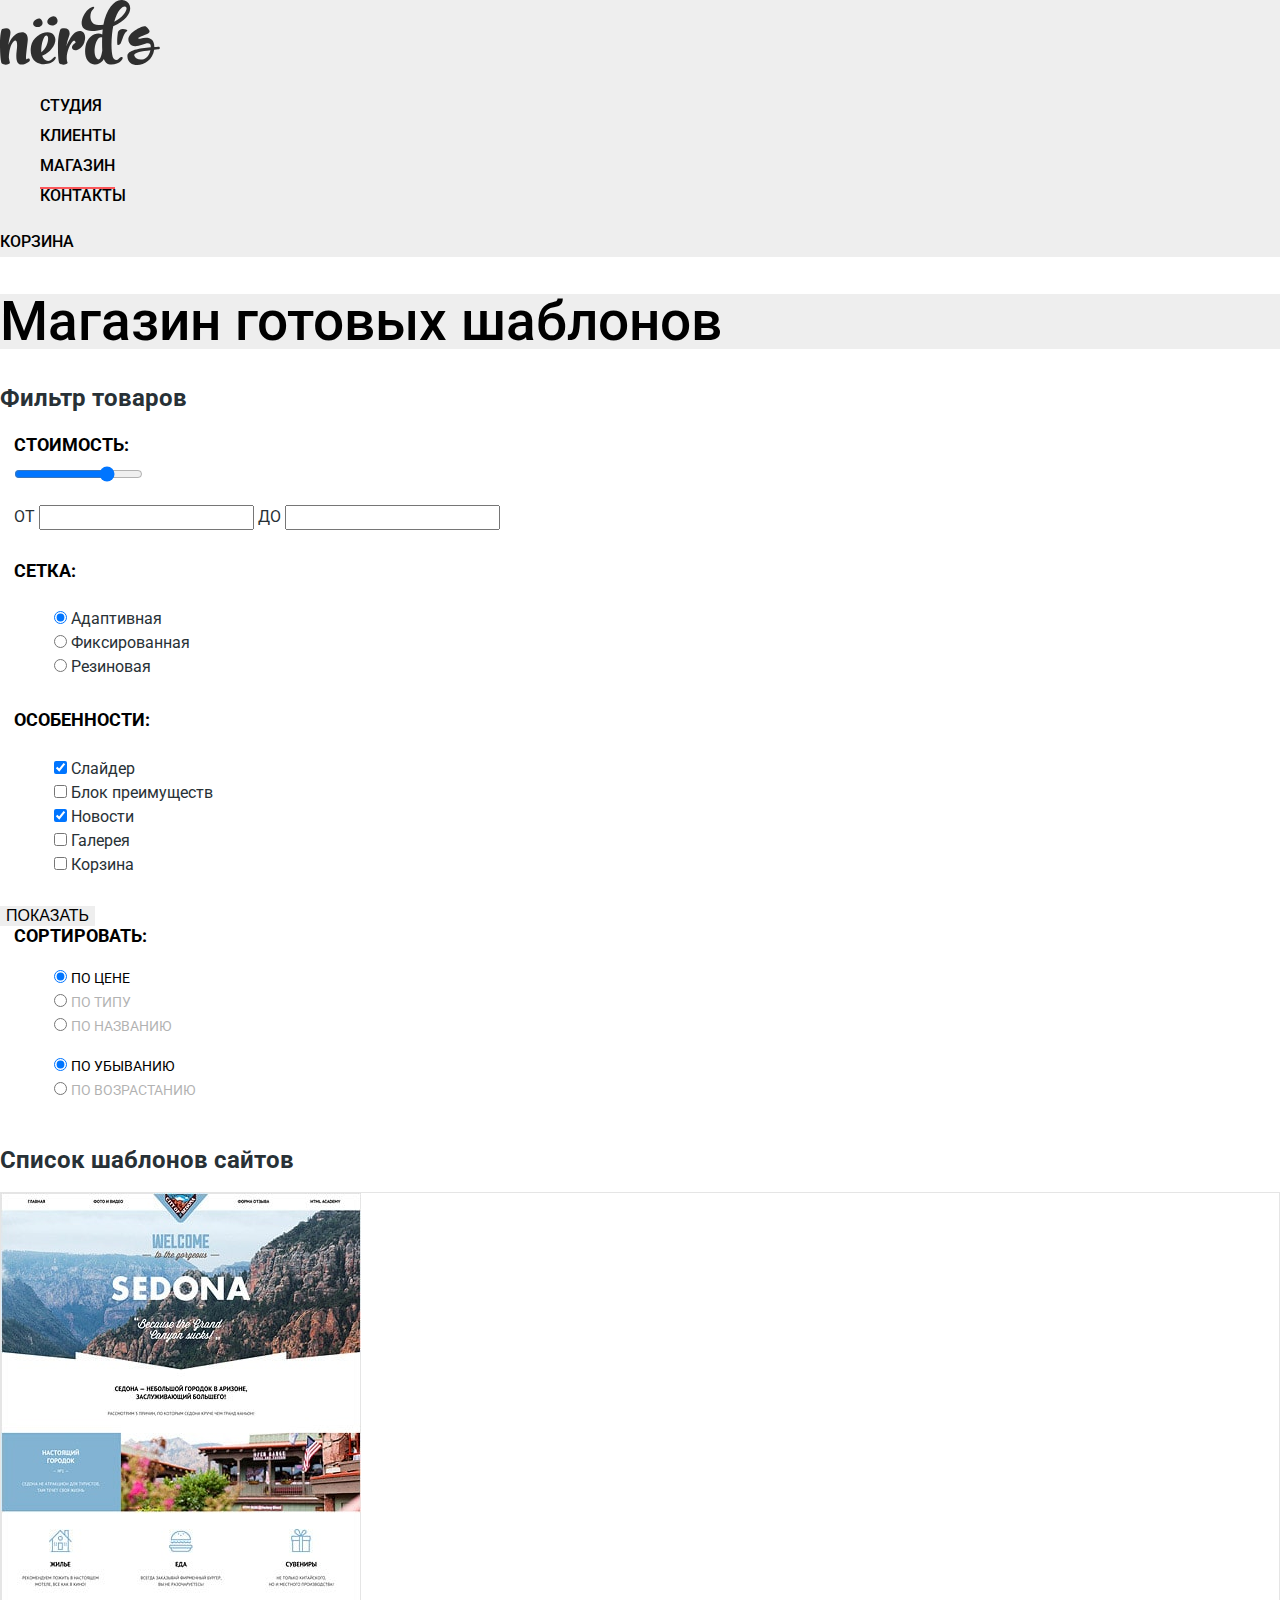
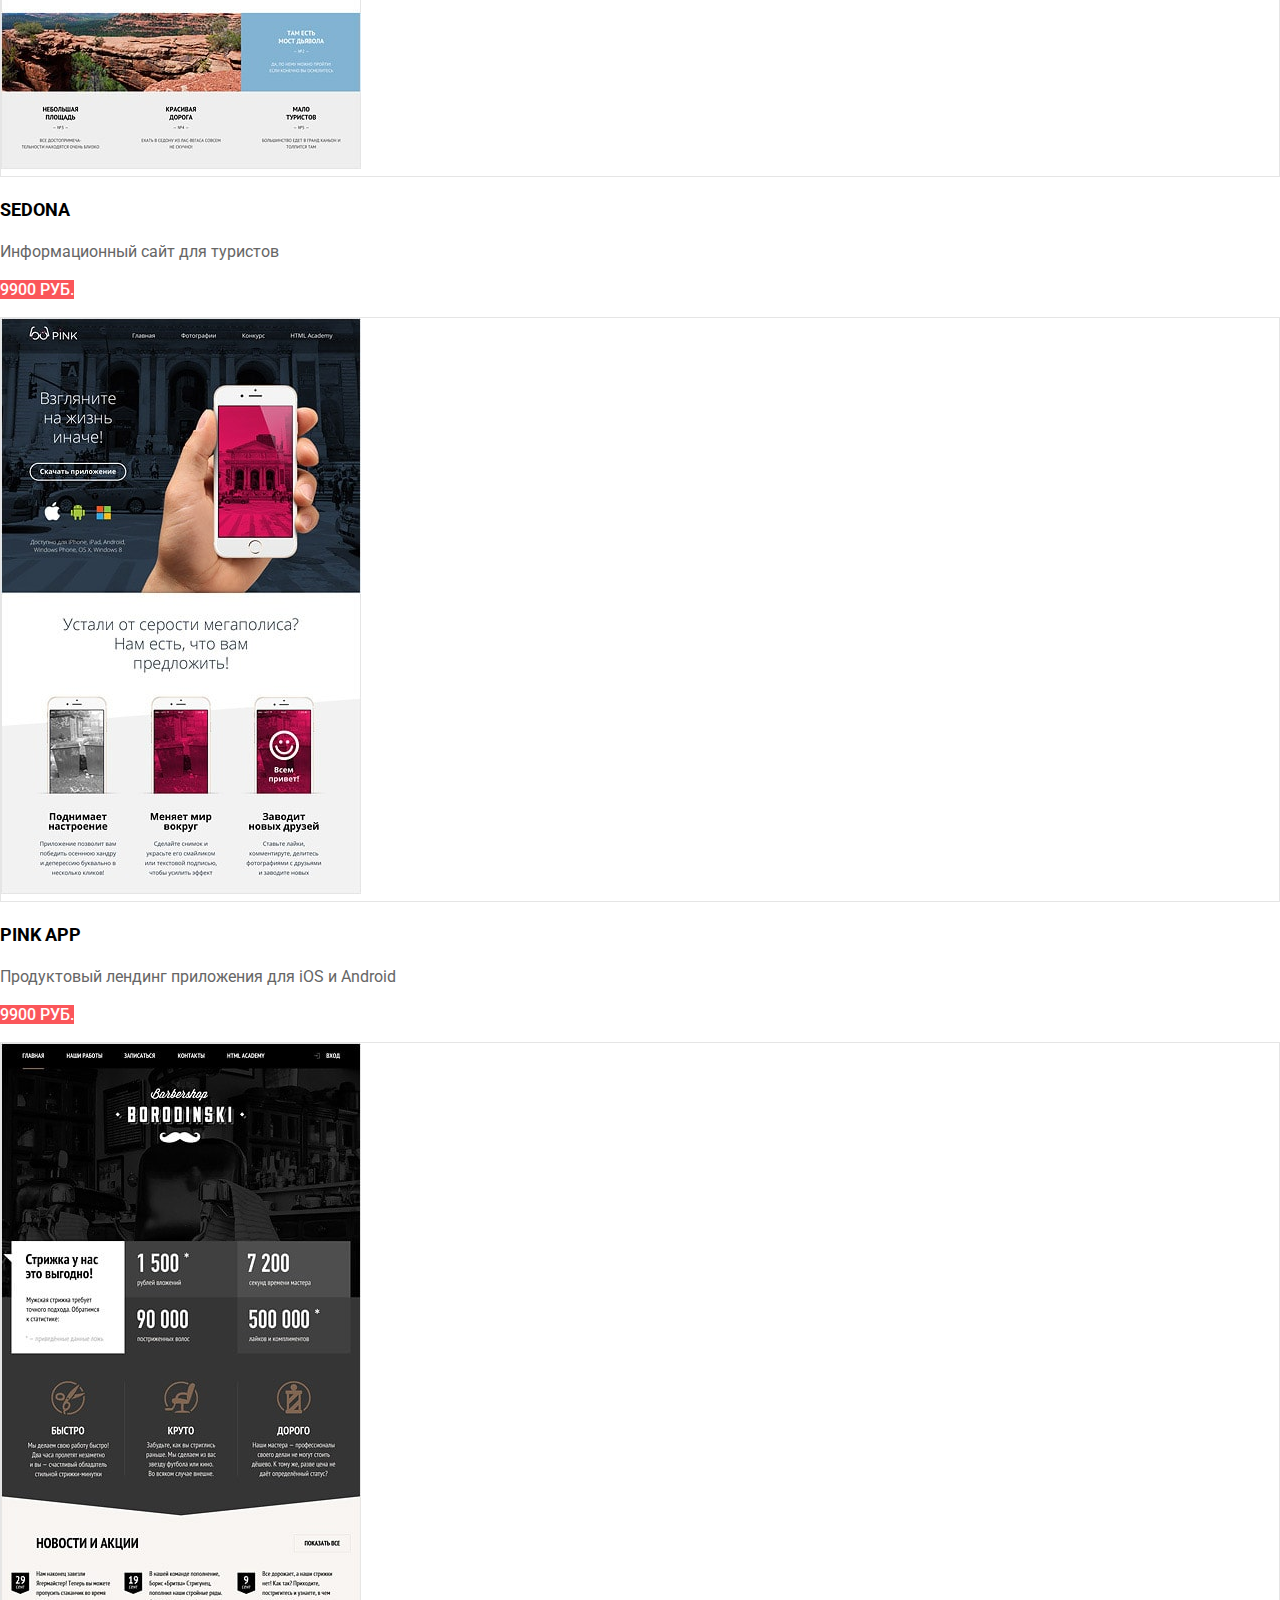
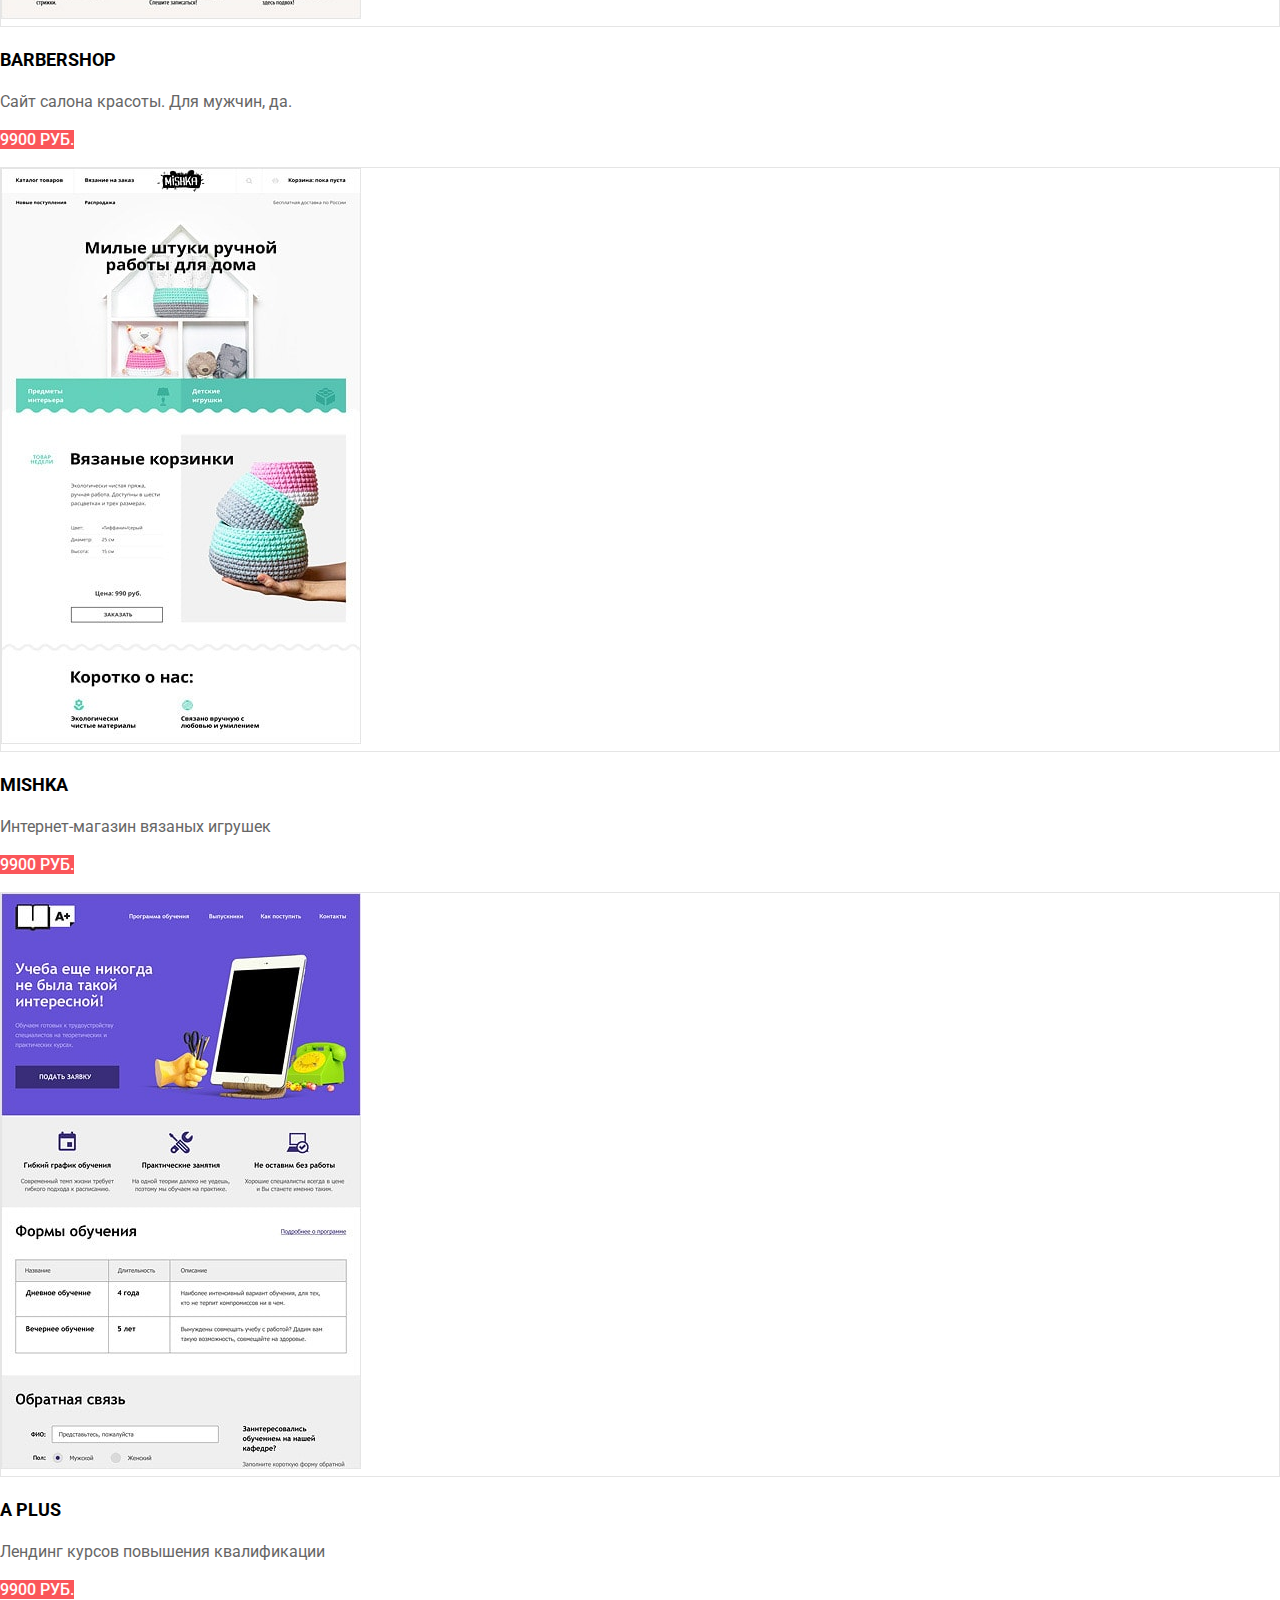
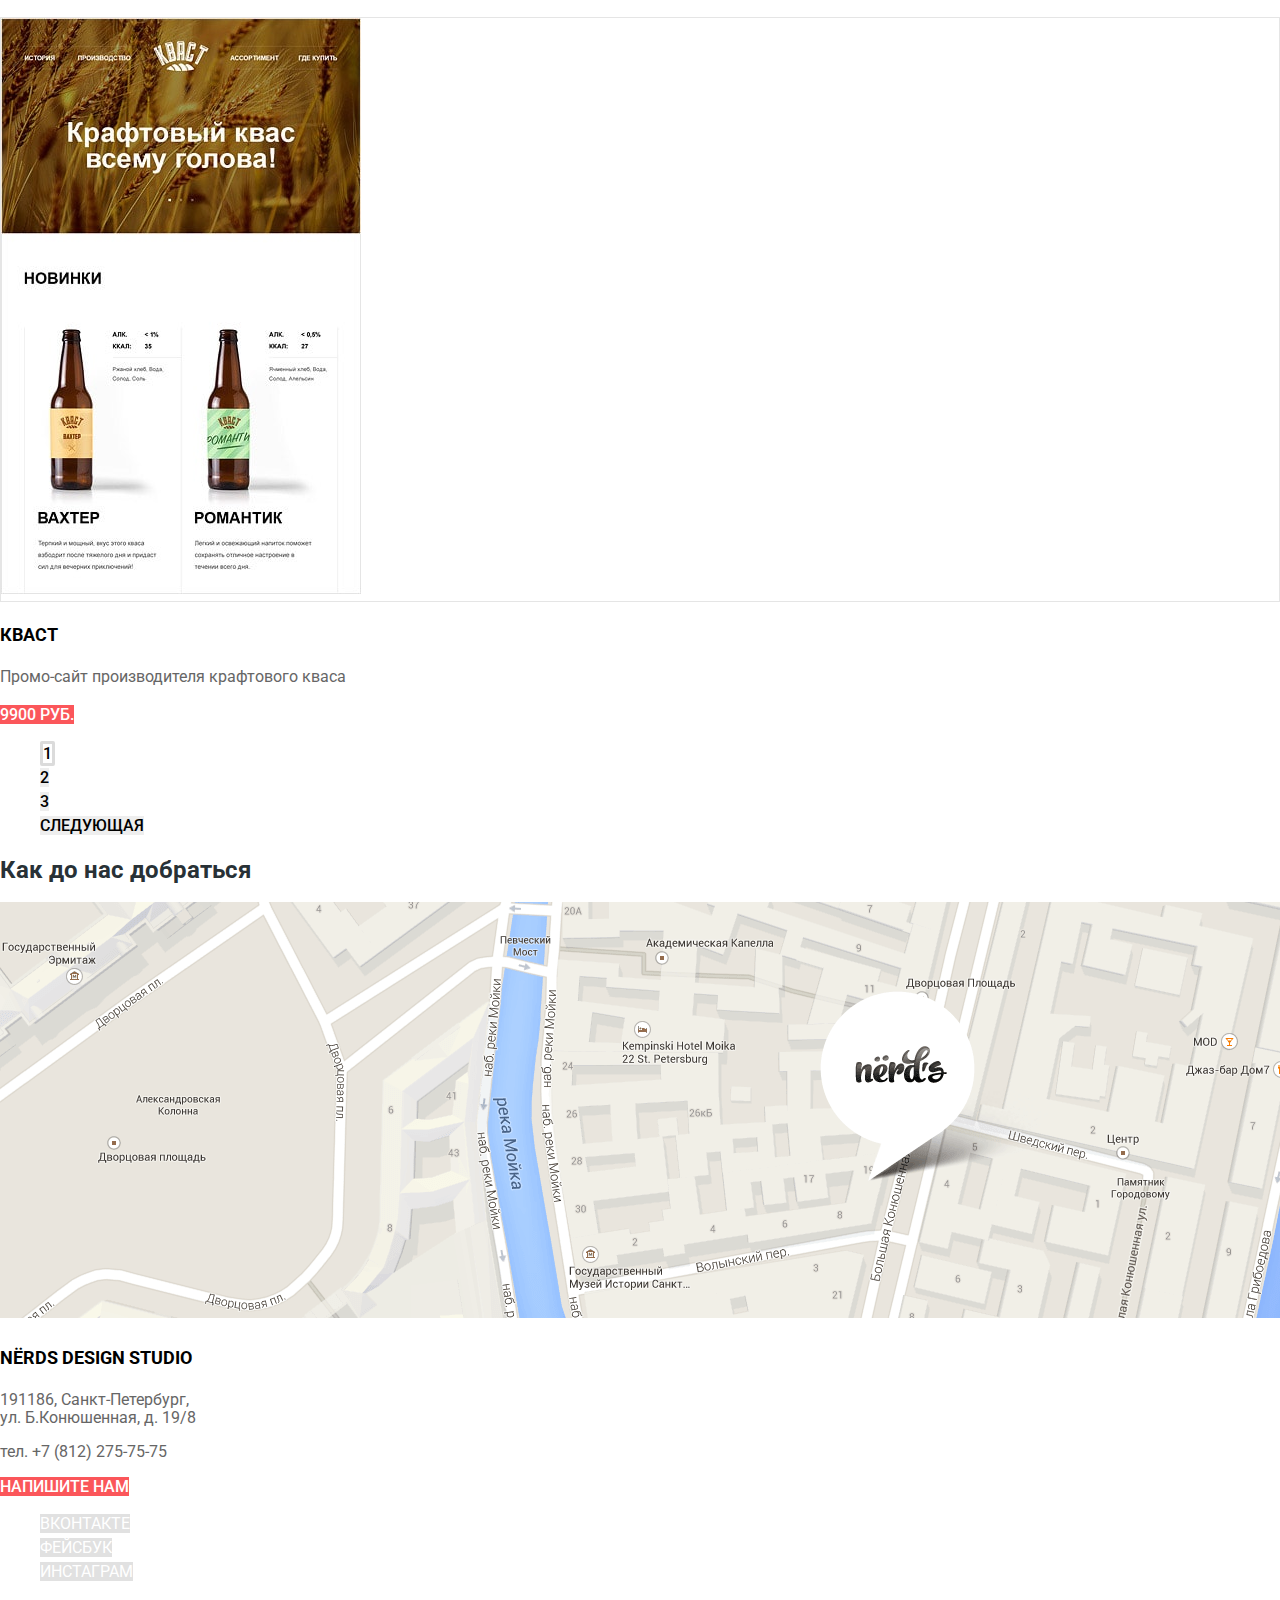
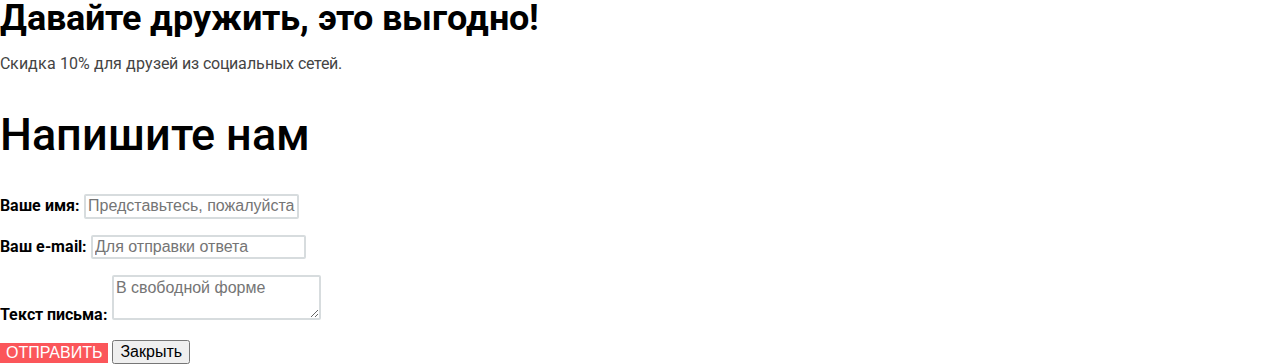
==== catalog.html @ 32ab4da9 "Базовая стилизация" ====
<!DOCTYPE html>
<html>
<head>
	<meta charset="utf-8">
	<link href="css/normalize.css" rel="stylesheet">
	<link href="css/style.css" rel="stylesheet">
	<link href="https://fonts.googleapis.com/css?family=Roboto:400,500,700&amp;subset=cyrillic" rel="stylesheet">
	<title>Каталог веб-студии Nerds</title>
</head>
<body>
	<header class="main-header">
		<nav class="main-navigation">
    	<a class="main-header-logo" href="index.html">
      	<img src="img/nerds-logo.svg" width="160" height="65" alt="Логотип веб-студии «Nerds»">
      </a>
      <ul class="site-navigation">
        <li><a href="studio.html">Студия</a></li>
        <li><a href="customers.html">Клиенты</a></li>
        <li class="site-navigation-current"><a href="catalog.html">Магазин</a></li>
        <li><a href="contacts.html">Контакты</a></li>
      </ul>
      <a class="basket" href="#">Корзина</a>
		</nav>
	</header>
	<main class="container">
		<h1 class="page-title">Магазин готовых шаблонов</h1>
		<section class="filters">
			<h2 class="visually-hidden">Фильтр товаров</h2>
			
			<form class="filter" method="get" action="https://echo.htmlacademy.ru">
				<fieldset>
					<legend>Стоимость:</legend>
					<input type="range" min="0" max="20000" step="100" value="15000">
					<p>
						<label for="filter-price-min">От</label>
						<input id="filter-price-min" class="filter-price" type="text" name="price-min">
						<label for="filter-price-max">До</label>
						<input id="filter-price-max" class="filter-price" type="text" name="price-max">
	         </p>					
				</fieldset>
				<fieldset>
					<legend>Сетка:</legend>
					<ul>
						<li class="filter-option">
							<input class="visually-hidden filter-input filter-input-radio" id="filter-adaptive" type="radio" name="greed" value="adaptive" checked>
							<label for="filter-adaptive">Адаптивная</label>
						</li>
						<li class="filter-option">						
							<input class="visually-hidden filter-input filter-input-radio" id="filter-fixed" type="radio" name="greed" value="fixed">
							<label for="filter-fixed">Фиксированная</label>													
						</li>
						<li class="filter-option">						
							<input class="visually-hidden filter-input filter-input-radio" id="filter-rubber" type="radio" name="greed" value="rubber">
							<label for="filter-rubber">Резиновая</label>
						</li>						
					</ul>
				</fieldset>
				<fieldset>
					<legend>Особенности:</legend>
					<ul>
						<li class="filter-option">
	            <input class="visually-hidden filter-input filter-input-checkbox" id="filter-slider" type="checkbox" name="slider" checked>
	            <label for="filter-slider">Слайдер</label>							
						</li>
						<li class="filter-option">
	            <input class="visually-hidden filter-input filter-input-checkbox" id="filter-features" type="checkbox" name="features">
	            <label for="filter-features">Блок преимуществ</label>							
						</li>
						<li class="filter-option">
	            <input class="visually-hidden filter-input filter-input-checkbox" id="filter-news" type="checkbox" name="news" checked>
	            <label for="filter-news">Новости</label>							
						</li>
						<li class="filter-option">
	            <input class="visually-hidden filter-input filter-input-checkbox" id="filter-gallery" type="checkbox" name="gallery">
	            <label for="filter-gallery">Галерея</label>							
						</li>						
						<li class="filter-option">
	            <input class="visually-hidden filter-input filter-input-checkbox" id="filter-basket" type="checkbox" name="basket">
	            <label for="filter-basket">Корзина</label>							
						</li>						
					</ul>
				</fieldset>
				<button type="submit" class="filter-button button">Показать</button>
			</form>	
		</section>
		<section class="sorting">
			<fieldset>
				<legend>Сортировать:</legend>
				<ul>
					<li class="sorting-option option-current">
						<input class="visually-hidden sorting-radio" id="sorting-by-price" type="radio" name="sort-group" value="by-price" checked>
						<label for="sorting-by-price">По цене</label>						
					</li>
					<li class="sorting-option">
						<input class="visually-hidden sorting-radio" id="sorting-by-type" type="radio" name="sort-group" value="by-type">
						<label for="sorting-by-type">По типу</label>						
					</li>					
					<li class="sorting-option">
						<input class="visually-hidden sorting-radio" id="sorting-by-name" type="radio" name="sort-group" value="by-name">
						<label for="sorting-by-name">По названию</label>
					</li>					
				</ul>
				<ul>
					<li class="sorting-option option-current">
						<input class="visually-hidden sorting-radio" type="radio" name="sort-way" value="desc" id="sort-desc" checked>
						<label class="visually-hidden" for="sort-desc">По убыванию</label>
					</li>
					<li class="sorting-option">
						<input class="visually-hidden sorting-radio" type="radio" name="sort-way" value="asc" id="sort-asc">
						<label class="visually-hidden" for="sort-asc">По возрастанию</label>
					</li>
				</ul>
			</fieldset>
		</section>
		<section class="catalog">
			<h2 class="visually-hidden">Список шаблонов сайтов</h2>

      <p class="catalog-item">
        <a href="catalog-item.html">
          <img src="img/product-1.jpg" width="360" height="576" alt="Шаблон «Sedona»">
        </a>
        <div class="catalog-item-hover">
        	<div><!--Шапка вверху--></div>
					<div>
						<h3>Sedona</h3>
						<p>Информационный сайт для туристов</p>
						<a class="button button-buy" href="#">9900 руб.</a>
					</div>	          
				</div>	          
      </p>

      <p class="catalog-item">
        <a href="catalog-item.html">
          <img src="img/product-2.jpg" width="360" height="576" alt="Шаблон «Pink»">
        </a>
				<div class="catalog-item-hover">
        	<div><!--Шапка вверху--></div>
        	<div>				
						<h3>Pink App</h3>
						<p>Продуктовый лендинг приложения для iOS и Android</p>
						<a class="button button-buy" href="#">9900 руб.</a>
					</div>
				</div>        
      </p>

      <p class="catalog-item">
        <a href="catalog-item.html">
          <img src="img/product-3.jpg" width="360" height="576" alt="Шаблон «Barbershop»">
        </a>
				<div class="catalog-item-hover">
        	<div><!--Шапка вверху--></div>
        	<div>				
						<h3>Barbershop</h3>
						<p>Сайт салона красоты. Для мужчин, да.</p>
						<a class="button button-buy" href="#">9900 руб.</a>
					</div>
				</div>        
      </p>

      <p class="catalog-item">
        <a href="catalog-item.html">
          <img src="img/product-4.jpg" width="360" height="576" alt="Шаблон «Mishka»">
        </a>
				<div class="catalog-item-hover">
        	<div><!--Шапка вверху--></div>
        	<div>				
						<h3>Mishka</h3>
						<p>Интернет-магазин вязаных игрушек</p>
						<a class="button button-buy" href="#">9900 руб.</a>
					</div>	        	
				</div>	        
      </p>

      <p class="catalog-item">
        <a href="catalog-item.html">
          <img src="img/product-5.jpg" width="360" height="576" alt="Шаблон «A Plus»">
        </a>
				<div class="catalog-item-hover">
        	<div><!--Шапка вверху--></div>
        	<div>				
						<h3>A Plus</h3>
						<p>Лендинг курсов повышения квалификации</p>
						<a class="button button-buy" href="#">9900 руб.</a>
					</div>	
				</div>        
      </p>

      <p class="catalog-item">
        <a href="catalog-item.html">
          <img src="img/product-6.jpg" width="360" height="576" alt="Шаблон «Кваст»">
        </a>
				</div>	
				<div class="catalog-item-hover">
				 	<div><!--Шапка вверху--></div>
        	<div>
						<h3>Кваст</h3>
						<p>Промо-сайт производителя крафтового кваса</p>
						<a class="button button-buy" href="#">9900 руб.</a>
					</div>	
				</div>        
      </p>

      <ul class="pagination-list">
        <li class="pagination-item pagination-item-current"><a>1</a></li>
        <li class="pagination-item"><a href="#">2</a></li>
        <li class="pagination-item"><a href="#">3</a></li>
        <li class="pagination-item pagination-item-next"><a href="#">Следующая</a></li>
      </ul>			
		</section>
	</main>
	<footer class="main-footer">
		<section class="footer-map">
			<h2 class="visually-hidden">Как до нас добраться</h2>
			<p>
				<img src="img/map.png" width="1440" height="416" alt="Офис компании по адресу: Санкт-Петербург, ул. Б.Конюшенная, д. 19/8">
			</p>
			<div class="footer-contacts">
				<h3>Nёrds design studio</h3>
				<p>
					191186, Санкт-Петербург,<br>
					ул. Б.Конюшенная, д. 19/8
				</p>
				<p>тел. +7 (812) 275-75-75</p>
				<a class="button button-write" href="#">Напишите нам</a>
			</div>
		</section>
		<section class="footer-social">
	    <ul>
	      <li><a class="social-button" href="#">Вконтакте</a></li>
	      <li><a class="social-button" href="#">Фейсбук</a></li>
	      <li><a class="social-button" href="#">Инстаграм</a></li>
	    </ul>
	    <b>Давайте дружить, это выгодно!</b>
	    <p>Скидка 10% для друзей из социальных сетей.</p>
		</section>
	</footer>

	<section class="modal modal-write">
		<h2>Напишите нам</h2>
    <form class="write-form" action="https://echo.htmlacademy.ru" method="post">
      <p class="write-item">
      	<label for="write-item-name">Ваше имя:</label>	
      	<input id="write-item-name" type="text" name="name" value="" placeholder="Представьтесь, пожалуйста">
      </p>
      <p class="write-item">
      	<label for="write-item-email">Ваш e-mail:</label>
      	<input id="write-item-email" type="text" name="email" value="" placeholder="Для отправки ответа">
      </p>
      <p class="write-item">
      	<label for="write-item-text">Текст письма:</label>
      	<textarea id="write-item-text" type="text" name="text" value="" placeholder="В свободной форме"></textarea>
      </p>         
      <button class="button" type="submit">Отправить</button>
      <button class="modal-close">Закрыть</button>
    </form>			
	</section>
</body>
</html>
---- css/style.css ----
body {
  margin: 0;
  padding: 0;

	font-family: 'Roboto', 'Myriad Pro', 'Candara', sans-serif;
	font-size: 16px;
	line-height: 24px;
	font-weight: 400;  /*Regular:400, Medium:500, Bold: 700*/
	color: #283136;

	background-color: #ffffff;
}

a {
	text-decoration: none;
	text-transform: uppercase;
}

ul {
	list-style: none;
}

.button {
  text-align: center;
  vertical-align: middle;
  text-transform: uppercase;

	line-height: 18px;	
	font-weight: 500;
	color: #ffffff;

  border: none;	
}

.main-header {
	background-color: #eeeeee;
}

.main-navigation {
	font-size: 16px;
	line-height: 30px;
	font-weight: 500;
}

.main-header-logo:hover {
	opacity: 0.8;
}

.main-header-logo:active {
	opacity: 0.3;
}

.main-navigation a {
	color: #000000;
}

.main-navigation a:hover {
	color: #fb565a;
}

.main-navigation a:active {
	color: #000000;
	opacity: 0.3;
}

.site-navigation-current a {
	padding-bottom: 12px;
	border-bottom: 2px solid #fb565a;
}

.page-title {
	font-size: 55px;
	line-height: 55px;
	color: #000000;
	font-weight: 500;	

	background-color: #eeeeee;
}

.features {
	background-color: #eeeeee;
}

.slide-button {
	background-color: #fb565a;
}

.slide-button:hover {
	background-color: #e74246;
}

.slide-button:active {
	opacity: 0.3;

	background-color: #d7373b;
}

.services-title {
	font-size: 24px;
	line-height: 30px;
	color: #000000;
	font-weight: 700;
	text-transform: uppercase;
}

.services-list li:nth-child(1) div {
	background-color: #fb565a;
	background-image: url("img/illustration-1.jpg");
  background-position: 0 0;
  background-repeat: repeat;
}

.services-list li:nth-child(2) div {
	background-color: #00ca74;
	background-image: url("img/illustration-2.jpg");
  background-position: 0 0;
  background-repeat: repeat;	
}

.services-list li:nth-child(3) div {
	background-color: #efc84a;
	background-image: url("img/illustration-3.jpg");
  background-position: 0 0;
  background-repeat: repeat;	
}

.button-red {
	background-color: #fb565a;
}

.button-red:hover {
	background-color: #e74246;
}

.button-red:active {
	opacity: 0.3;

	background-color: #d7373b;
}

.button-green {
	background-color: #00ca74;
}

.button-green:hover {
	background-color: #00bc6c;
}

.button-green:active {
	opacity: 0.3;

	background-color: #00aa62;
}

.button-yellow {
	background-color: #efc84a;
}

.button-yellow:hover {
	background-color: #eab534;
}

.button-yellow:active {
	opacity: 0.3;

	background-color: #e5a722;
}

.promo-big {
	font-size: 45px;
	line-height: 45px;
	color: #000000;
	font-weight: 500;	
}

.promo h3 {
	font-weight: 700;
	color: #000000;
	text-transform: uppercase;
}

.promo-right p {
	line-height: 18px;
}

.promo-bold {
	font-size: 45px;
	line-height: 10.06px;
	color: #000000;
	font-weight: 700;	
}

.promo-links li {
	opacity: 0.2;
}

.promo-links li:hover {
	opacity: 1;
}

.promo-links li:active {
	opacity: 0.1;
}

.promo-links .htmlacademy {
	background-image: url("img/logo-htmlacademy.png");
}

.promo-links .htmlacademy {
	background-image: url("img/logo-borodinski.png");
}

.promo-links .htmlacademy {
	background-image: url("img/logo-pink.png");
}

.promo-links .htmlacademy {
	background-image: url("img/logo-Mishka.png");
}

.filter fieldset {
  border: none;
}

.filter legend {
	font-size: 18px;
	line-height: 30px;
	color: #000000;
	font-weight: 700;
	text-transform: uppercase;
}

.filter label {
	line-height: 20px;
	text-transform: uppercase;
}

.filter-option input + label {
	line-height: 20px;
	text-transform: none;

	color: #283136;
}

.filter-option input:hover + label {
	color: #000000;
}

.filter-option input:disabled + label {
	opacity: 0.3;
}

.filter-button {
  color: #000000;

  background-color: #eeeeee;
}

.filter-button:hover {
	background-color: #dfdfdf;
}

.filter-button:active {
	opacity: 0.3;

	background-color: #d5d5d5;
}

.sorting fieldset {
  border: none;
}

.sorting legend {
	font-size: 18px;
	line-height: 18px;
	color: #000000;
	font-weight: 700;	

	text-transform: uppercase;	
}

.sorting-option label {
	font-size: 14px;
	line-height: 18px;
	color: #000000;
	font-weight: 400;	

	text-transform: uppercase;	
	opacity: 0.3;
}

.sorting-option label:hover {
	opacity: 0.6;
}

.sorting-option label:active {
	opacity: 1;
}

.option-current label {
	opacity: 1;
}

.catalog-item {
	border: 1px solid rgba(0,1,1,0.1);
}

.catalog-item:hover {
	border-color: rgba(77,77,77,0.1);
	box-shadow: 0 0 10px rgba(0, 1, 1, 0.2);
}

.catalog-item-hover h3 {
	font-size: 18px;
	line-height: 30px;
	color: #000000;
	font-weight: 700;	

	text-transform: uppercase; 
}

.catalog-item-hover p {
	font-size: 16px;
	line-height: 18px;
	color: #666666;
	font-weight: 400;	
}

.button-buy {
	background-color: #fb565a;
}

.button-buy:hover {
	background-color: #e74246;
}

.button-buy:active {
	opacity: 0.3;

	background-color: #d7373b;
}

.pagination-item a {
	color: #000000;
	font-weight: 500;

	background-color: #eeeeee;
}

.pagination-item a:hover {
	background-color: #dfdfdf;
}

.pagination-item a:active {
	background-color: #d5d5d5;
}

.pagination-item-current a {
	background-color: #ffffff;
	border: 3px solid #dbdbdb;
	border-radius: 2px;
}

.pagination-item-current a:hover,
.pagination-item-current a:active {
	background-color: #ffffff;
}

.footer-contacts {
	line-height: 18px;
	color: #666666;
}

.footer-contacts h3 {
	font-size: 18px;
	line-height: 30px;
	color: #000000;
	font-weight: 700;	

	text-transform: uppercase;
}

.button-write {
	background-color: #fb565a;
}

.button-write:hover {
	background-color: #e74246;
}

.button-write:active {
	opacity: 0.3;

	background-color: #d7373b;
}

.social-button {
	color: #ffffff;

	background-color: #e1e1e1;
}

.social-button:hover {
	background-color: #e74246;
}

.social-button:active {
	opacity: 0.3;

	background-color: #d7373b;
}

.footer-social b {
	font-size: 36px;
	line-height: 36px;
	color: #000000;
	font-weight: 700;
}

.footer-social p {
	line-height: 22px;
	color: #444444;
}

.modal {
	line-height: 18px;
}

.modal h2 {
	font-size: 45px;
	line-height: 45px;
	color: #000000;
	font-weight: 500;	
}

.write-item label {
	color: #000000;
	font-weight: 700;	
}

.write-item input, 
.write-item textarea {
	background-color: transparent;

	border: 2px solid #d7dcde;
	border-radius: 2px;
}

.write-item input:hover,
.write-item textarea:hover {
	border-color: #b4b9bb;
}

.write-item input:focus,
.write-item textarea:focus {
	border-color: #000000;
}

.write-item input:invalid,
.write-item textarea:invalid {
	color: #e74246;

	border-color: #e74246;
}

.write-form .button {
	font-size: 16px;
	line-height: 18px;
	color: #ffffff;
	text-transform: uppercase;

  text-align: center;
  vertical-align: middle;

	background-color: #fb565a;
	border: none;
}

.write-form button:hover {
	background-color: #e74246;
}

.write-form button:active {
	opacity: 0.3;

	background-color: #d7373b;
}
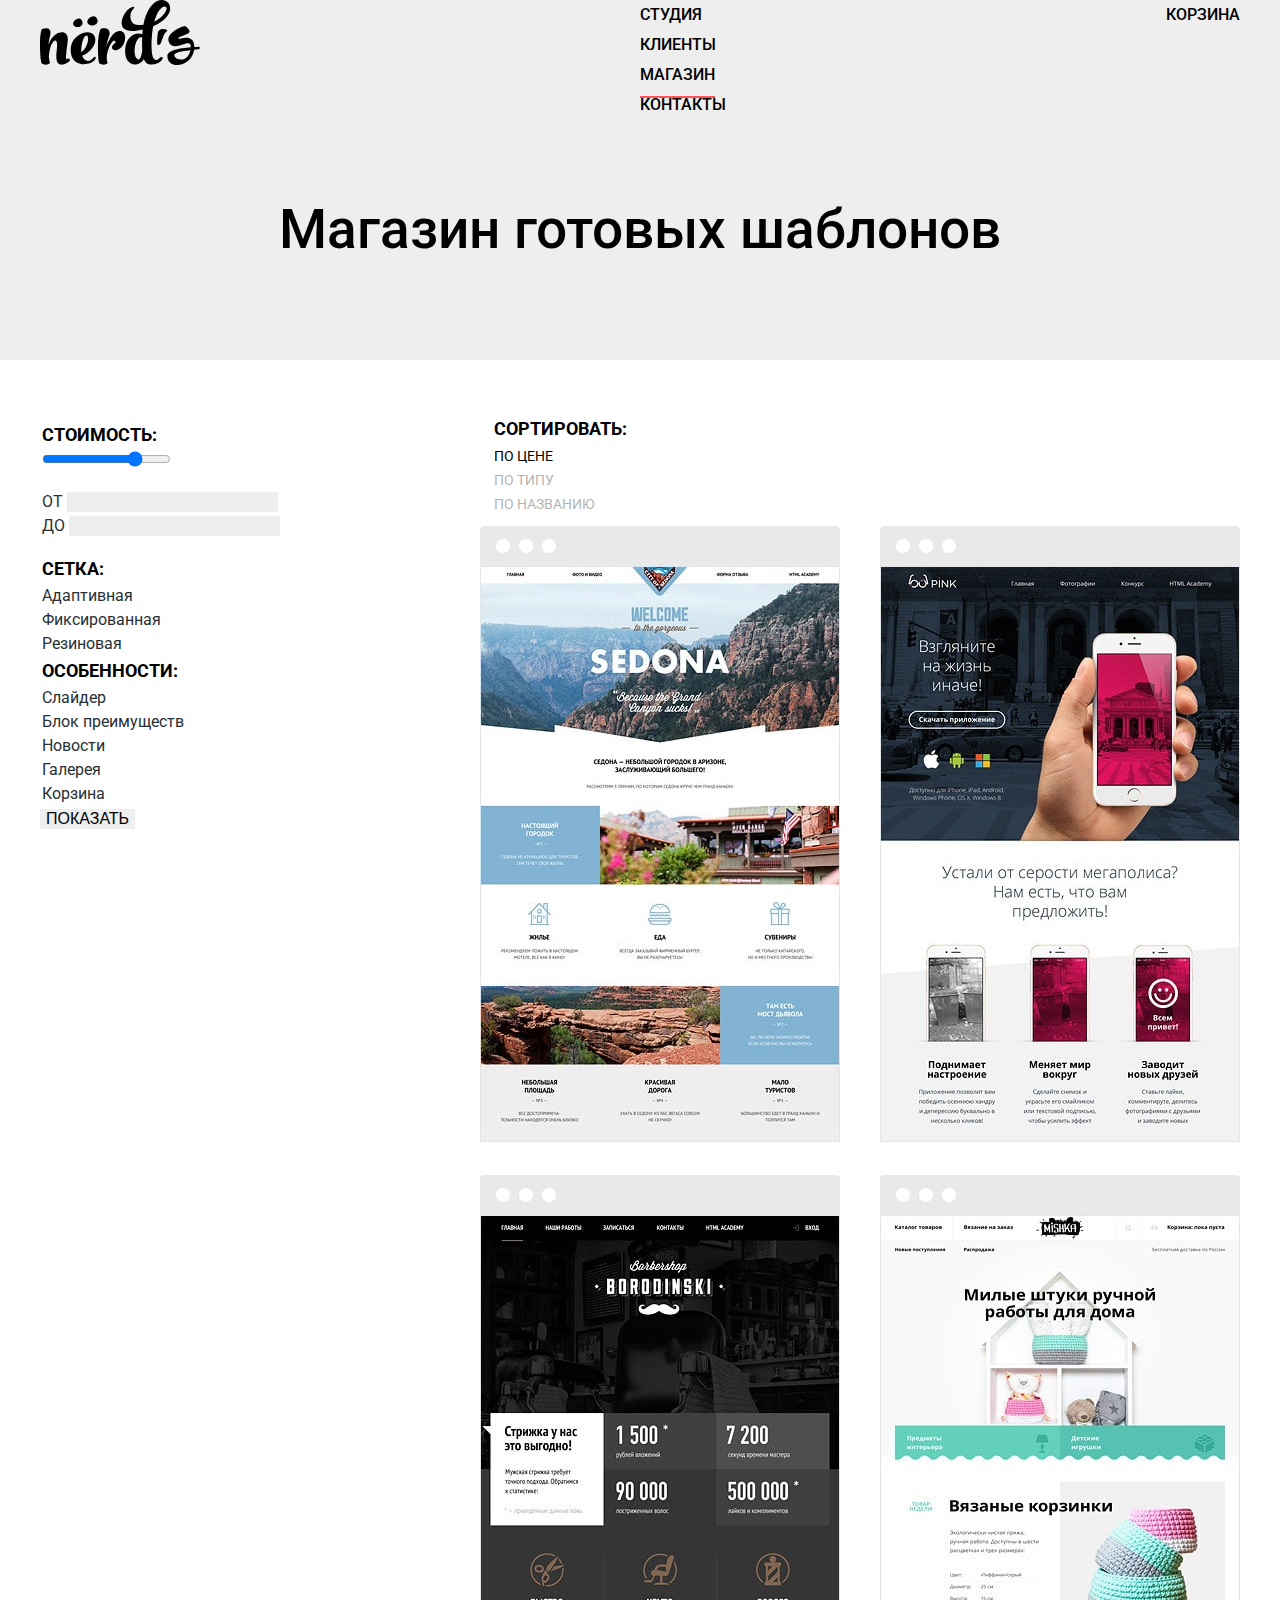
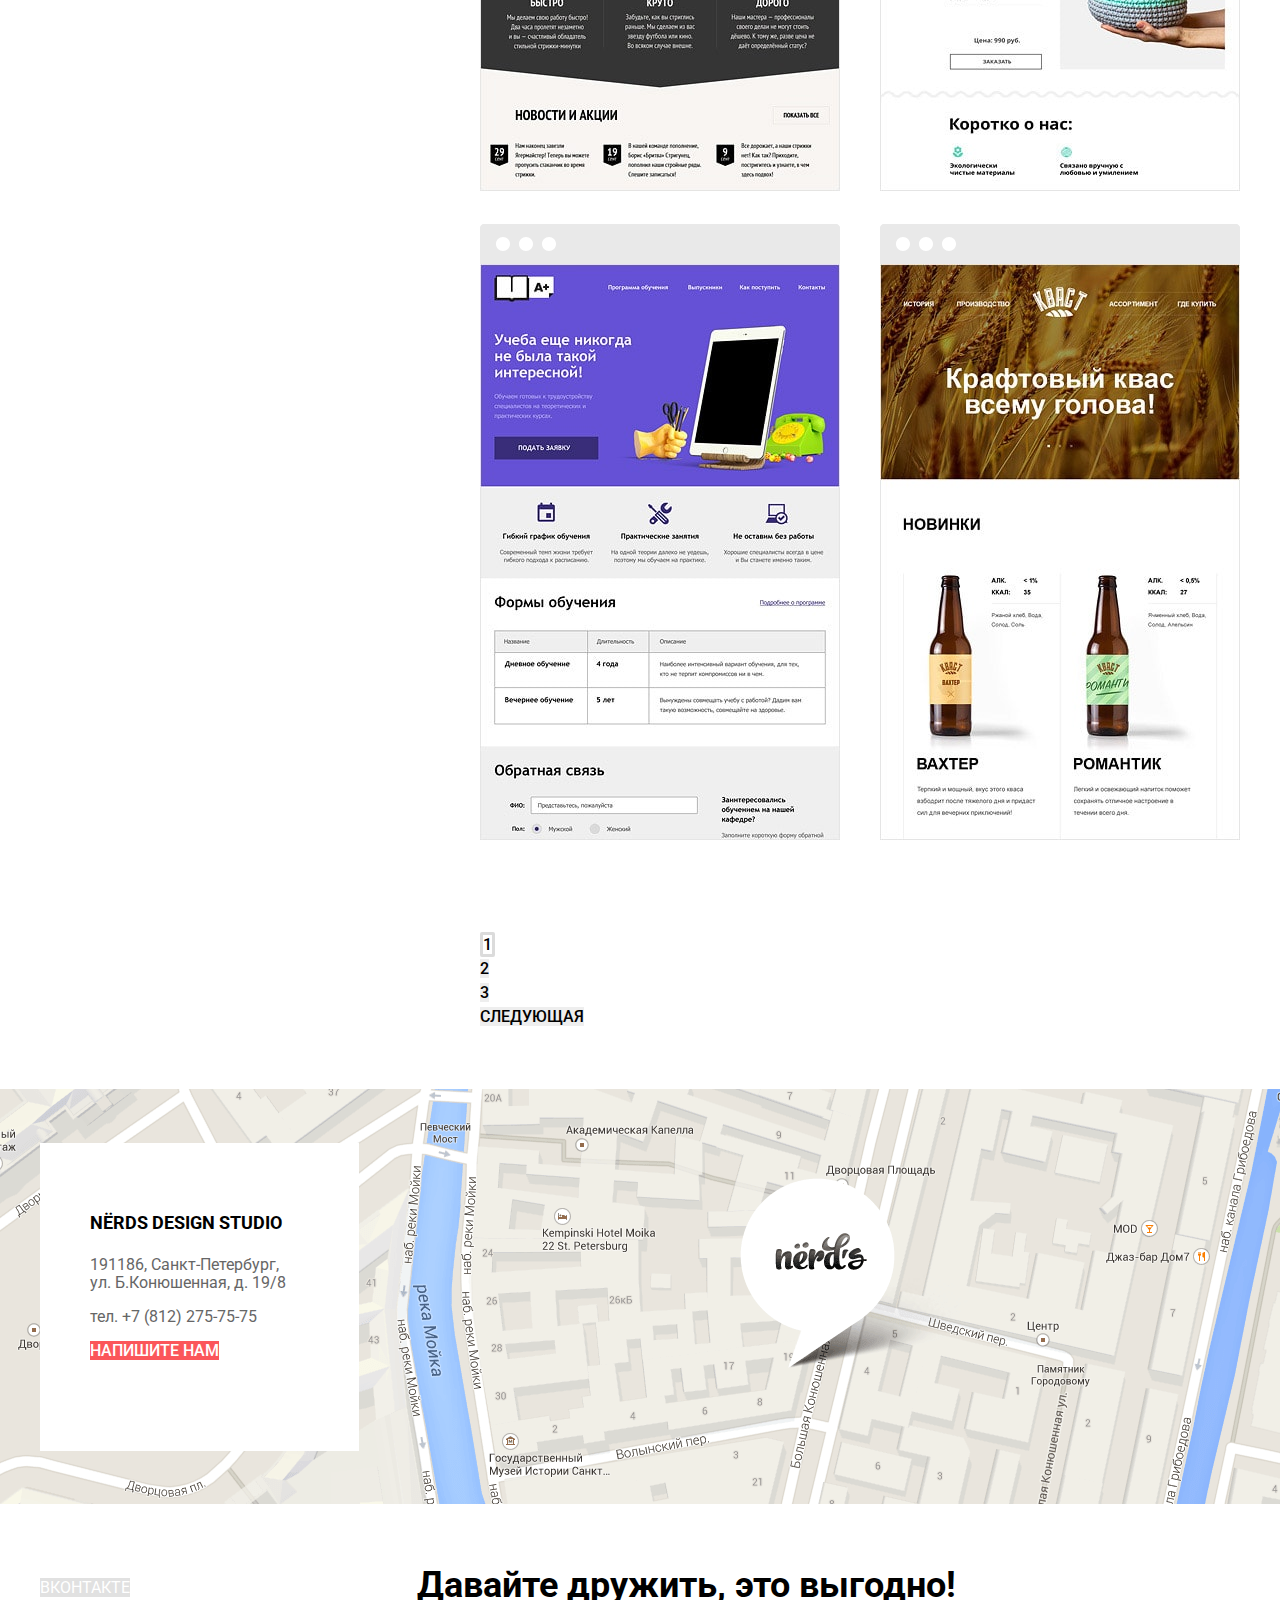
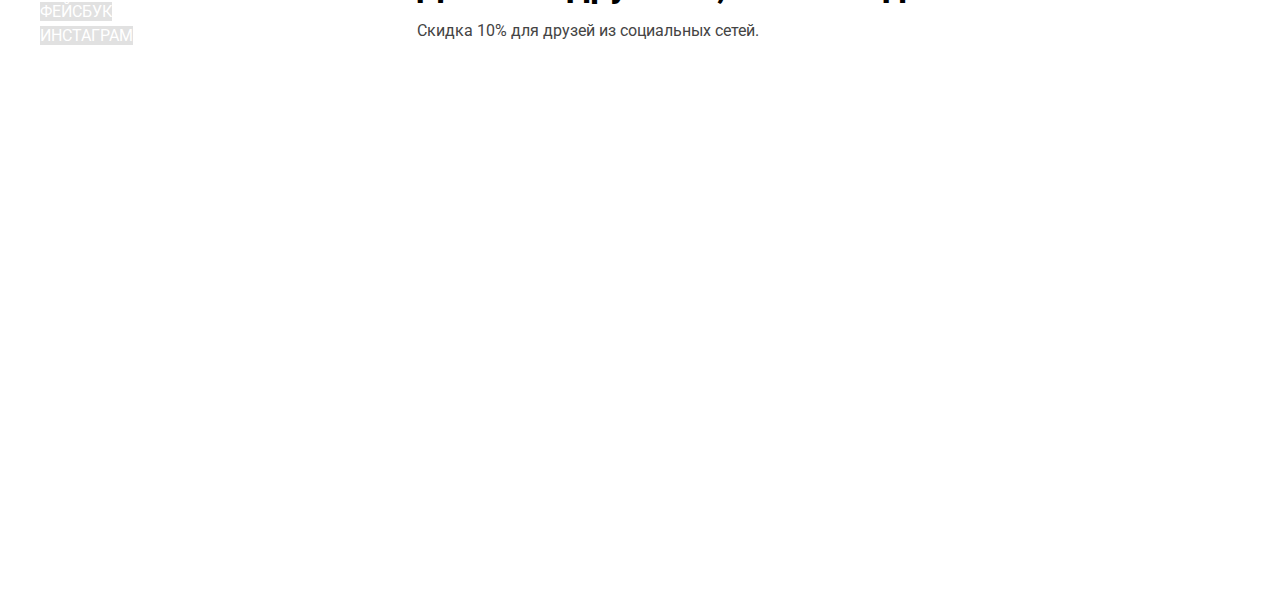
==== commit 3d58759f: "Сетка на флексбоксах Nerds" ====
--- a/catalog.html
+++ b/catalog.html
@@ -7,9 +7,9 @@
 	<link href="https://fonts.googleapis.com/css?family=Roboto:400,500,700&amp;subset=cyrillic" rel="stylesheet">
 	<title>Каталог веб-студии Nerds</title>
 </head>
-<body>
+<body class="inner-page">
 	<header class="main-header">
-		<nav class="main-navigation">
+		<nav class="main-navigation container">
     	<a class="main-header-logo" href="index.html">
       	<img src="img/nerds-logo.svg" width="160" height="65" alt="Логотип веб-студии «Nerds»">
       </a>
@@ -21,225 +21,238 @@
       </ul>
       <a class="basket" href="#">Корзина</a>
 		</nav>
+		<h1 class="page-title">Магазин готовых шаблонов</h1>
 	</header>
 	<main class="container">
-		<h1 class="page-title">Магазин готовых шаблонов</h1>
-		<section class="filters">
-			<h2 class="visually-hidden">Фильтр товаров</h2>
-			
-			<form class="filter" method="get" action="https://echo.htmlacademy.ru">
-				<fieldset>
-					<legend>Стоимость:</legend>
-					<input type="range" min="0" max="20000" step="100" value="15000">
-					<p>
-						<label for="filter-price-min">От</label>
-						<input id="filter-price-min" class="filter-price" type="text" name="price-min">
-						<label for="filter-price-max">До</label>
-						<input id="filter-price-max" class="filter-price" type="text" name="price-max">
-	         </p>					
-				</fieldset>
-				<fieldset>
-					<legend>Сетка:</legend>
-					<ul>
-						<li class="filter-option">
-							<input class="visually-hidden filter-input filter-input-radio" id="filter-adaptive" type="radio" name="greed" value="adaptive" checked>
-							<label for="filter-adaptive">Адаптивная</label>
-						</li>
-						<li class="filter-option">						
-							<input class="visually-hidden filter-input filter-input-radio" id="filter-fixed" type="radio" name="greed" value="fixed">
-							<label for="filter-fixed">Фиксированная</label>													
-						</li>
-						<li class="filter-option">						
-							<input class="visually-hidden filter-input filter-input-radio" id="filter-rubber" type="radio" name="greed" value="rubber">
-							<label for="filter-rubber">Резиновая</label>
-						</li>						
-					</ul>
-				</fieldset>
-				<fieldset>
-					<legend>Особенности:</legend>
-					<ul>
-						<li class="filter-option">
-	            <input class="visually-hidden filter-input filter-input-checkbox" id="filter-slider" type="checkbox" name="slider" checked>
-	            <label for="filter-slider">Слайдер</label>							
-						</li>
-						<li class="filter-option">
-	            <input class="visually-hidden filter-input filter-input-checkbox" id="filter-features" type="checkbox" name="features">
-	            <label for="filter-features">Блок преимуществ</label>							
-						</li>
-						<li class="filter-option">
-	            <input class="visually-hidden filter-input filter-input-checkbox" id="filter-news" type="checkbox" name="news" checked>
-	            <label for="filter-news">Новости</label>							
-						</li>
-						<li class="filter-option">
-	            <input class="visually-hidden filter-input filter-input-checkbox" id="filter-gallery" type="checkbox" name="gallery">
-	            <label for="filter-gallery">Галерея</label>							
-						</li>						
-						<li class="filter-option">
-	            <input class="visually-hidden filter-input filter-input-checkbox" id="filter-basket" type="checkbox" name="basket">
-	            <label for="filter-basket">Корзина</label>							
-						</li>						
-					</ul>
-				</fieldset>
-				<button type="submit" class="filter-button button">Показать</button>
-			</form>	
-		</section>
-		<section class="sorting">
-			<fieldset>
-				<legend>Сортировать:</legend>
-				<ul>
-					<li class="sorting-option option-current">
-						<input class="visually-hidden sorting-radio" id="sorting-by-price" type="radio" name="sort-group" value="by-price" checked>
-						<label for="sorting-by-price">По цене</label>						
-					</li>
-					<li class="sorting-option">
-						<input class="visually-hidden sorting-radio" id="sorting-by-type" type="radio" name="sort-group" value="by-type">
-						<label for="sorting-by-type">По типу</label>						
-					</li>					
-					<li class="sorting-option">
-						<input class="visually-hidden sorting-radio" id="sorting-by-name" type="radio" name="sort-group" value="by-name">
-						<label for="sorting-by-name">По названию</label>
-					</li>					
-				</ul>
-				<ul>
-					<li class="sorting-option option-current">
-						<input class="visually-hidden sorting-radio" type="radio" name="sort-way" value="desc" id="sort-desc" checked>
-						<label class="visually-hidden" for="sort-desc">По убыванию</label>
-					</li>
-					<li class="sorting-option">
-						<input class="visually-hidden sorting-radio" type="radio" name="sort-way" value="asc" id="sort-asc">
-						<label class="visually-hidden" for="sort-asc">По возрастанию</label>
-					</li>
-				</ul>
-			</fieldset>
-		</section>
-		<section class="catalog">
-			<h2 class="visually-hidden">Список шаблонов сайтов</h2>
-
-      <p class="catalog-item">
-        <a href="catalog-item.html">
-          <img src="img/product-1.jpg" width="360" height="576" alt="Шаблон «Sedona»">
-        </a>
-        <div class="catalog-item-hover">
-        	<div><!--Шапка вверху--></div>
-					<div>
-						<h3>Sedona</h3>
-						<p>Информационный сайт для туристов</p>
-						<a class="button button-buy" href="#">9900 руб.</a>
-					</div>	          
-				</div>	          
-      </p>
-
-      <p class="catalog-item">
-        <a href="catalog-item.html">
-          <img src="img/product-2.jpg" width="360" height="576" alt="Шаблон «Pink»">
-        </a>
-				<div class="catalog-item-hover">
-        	<div><!--Шапка вверху--></div>
-        	<div>				
-						<h3>Pink App</h3>
-						<p>Продуктовый лендинг приложения для iOS и Android</p>
-						<a class="button button-buy" href="#">9900 руб.</a>
-					</div>
-				</div>        
-      </p>
-
-      <p class="catalog-item">
-        <a href="catalog-item.html">
-          <img src="img/product-3.jpg" width="360" height="576" alt="Шаблон «Barbershop»">
-        </a>
-				<div class="catalog-item-hover">
-        	<div><!--Шапка вверху--></div>
-        	<div>				
-						<h3>Barbershop</h3>
-						<p>Сайт салона красоты. Для мужчин, да.</p>
-						<a class="button button-buy" href="#">9900 руб.</a>
-					</div>
-				</div>        
-      </p>
-
-      <p class="catalog-item">
-        <a href="catalog-item.html">
-          <img src="img/product-4.jpg" width="360" height="576" alt="Шаблон «Mishka»">
-        </a>
-				<div class="catalog-item-hover">
-        	<div><!--Шапка вверху--></div>
-        	<div>				
-						<h3>Mishka</h3>
-						<p>Интернет-магазин вязаных игрушек</p>
-						<a class="button button-buy" href="#">9900 руб.</a>
-					</div>	        	
-				</div>	        
-      </p>
-
-      <p class="catalog-item">
-        <a href="catalog-item.html">
-          <img src="img/product-5.jpg" width="360" height="576" alt="Шаблон «A Plus»">
-        </a>
-				<div class="catalog-item-hover">
-        	<div><!--Шапка вверху--></div>
-        	<div>				
-						<h3>A Plus</h3>
-						<p>Лендинг курсов повышения квалификации</p>
-						<a class="button button-buy" href="#">9900 руб.</a>
-					</div>	
-				</div>        
-      </p>
-
-      <p class="catalog-item">
-        <a href="catalog-item.html">
-          <img src="img/product-6.jpg" width="360" height="576" alt="Шаблон «Кваст»">
-        </a>
-				</div>	
-				<div class="catalog-item-hover">
-				 	<div><!--Шапка вверху--></div>
-        	<div>
-						<h3>Кваст</h3>
-						<p>Промо-сайт производителя крафтового кваса</p>
-						<a class="button button-buy" href="#">9900 руб.</a>
-					</div>	
-				</div>        
-      </p>
-
-      <ul class="pagination-list">
-        <li class="pagination-item pagination-item-current"><a>1</a></li>
-        <li class="pagination-item"><a href="#">2</a></li>
-        <li class="pagination-item"><a href="#">3</a></li>
-        <li class="pagination-item pagination-item-next"><a href="#">Следующая</a></li>
-      </ul>			
-		</section>
+		<div class="catalog-columns">
+			<section class="filters">
+				<h2 class="visually-hidden">Фильтр товаров</h2>
+				
+				<form class="filter" method="get" action="https://echo.htmlacademy.ru">
+					<fieldset>
+						<legend>Стоимость:</legend>
+						<input type="range" min="0" max="20000" step="100" value="15000">
+						<p>
+							<label for="filter-price-min">От</label>
+							<input id="filter-price-min" class="filter-price" type="text" name="price-min">
+							<label for="filter-price-max">До</label>
+							<input id="filter-price-max" class="filter-price" type="text" name="price-max">
+		         </p>					
+					</fieldset>
+					<fieldset>
+						<legend>Сетка:</legend>
+						<ul>
+							<li class="filter-option">
+								<input class="visually-hidden filter-input filter-input-radio" id="filter-adaptive" type="radio" name="greed" value="adaptive" checked>
+								<label for="filter-adaptive">Адаптивная</label>
+							</li>
+							<li class="filter-option">						
+								<input class="visually-hidden filter-input filter-input-radio" id="filter-fixed" type="radio" name="greed" value="fixed">
+								<label for="filter-fixed">Фиксированная</label>													
+							</li>
+							<li class="filter-option">						
+								<input class="visually-hidden filter-input filter-input-radio" id="filter-rubber" type="radio" name="greed" value="rubber">
+								<label for="filter-rubber">Резиновая</label>
+							</li>						
+						</ul>
+					</fieldset>
+					<fieldset>
+						<legend>Особенности:</legend>
+						<ul>
+							<li class="filter-option">
+		            <input class="visually-hidden filter-input filter-input-checkbox" id="filter-slider" type="checkbox" name="slider" checked>
+		            <label for="filter-slider">Слайдер</label>							
+							</li>
+							<li class="filter-option">
+		            <input class="visually-hidden filter-input filter-input-checkbox" id="filter-features" type="checkbox" name="features">
+		            <label for="filter-features">Блок преимуществ</label>							
+							</li>
+							<li class="filter-option">
+		            <input class="visually-hidden filter-input filter-input-checkbox" id="filter-news" type="checkbox" name="news" checked>
+		            <label for="filter-news">Новости</label>							
+							</li>
+							<li class="filter-option">
+		            <input class="visually-hidden filter-input filter-input-checkbox" id="filter-gallery" type="checkbox" name="gallery">
+		            <label for="filter-gallery">Галерея</label>							
+							</li>						
+							<li class="filter-option">
+		            <input class="visually-hidden filter-input filter-input-checkbox" id="filter-basket" type="checkbox" name="basket">
+		            <label for="filter-basket">Корзина</label>							
+							</li>						
+						</ul>
+					</fieldset>
+					<button type="submit" class="filter-button button">Показать</button>
+				</form>	
+			</section>
+			<section class="catalog">
+				<div class="sorting">
+					<fieldset>
+						<legend>Сортировать:</legend>
+						<ul>
+							<li class="sorting-option option-current">
+								<input class="visually-hidden sorting-radio" id="sorting-by-price" type="radio" name="sort-group" value="by-price" checked>
+								<label for="sorting-by-price">По цене</label>						
+							</li>
+							<li class="sorting-option">
+								<input class="visually-hidden sorting-radio" id="sorting-by-type" type="radio" name="sort-group" value="by-type">
+								<label for="sorting-by-type">По типу</label>						
+							</li>					
+							<li class="sorting-option">
+								<input class="visually-hidden sorting-radio" id="sorting-by-name" type="radio" name="sort-group" value="by-name">
+								<label for="sorting-by-name">По названию</label>
+							</li>					
+						</ul>
+						<ul>
+							<li class="sorting-option option-current">
+								<input class="visually-hidden sorting-radio" type="radio" name="sort-way" value="desc" id="sort-desc" checked>
+								<label class="visually-hidden" for="sort-desc">По убыванию</label>
+							</li>
+							<li class="sorting-option">
+								<input class="visually-hidden sorting-radio" type="radio" name="sort-way" value="asc" id="sort-asc">
+								<label class="visually-hidden" for="sort-asc">По возрастанию</label>
+							</li>
+						</ul>
+				</div>
+
+				<h2 class="visually-hidden">Список шаблонов сайтов</h2>
+
+				<ul class="catalog-list">
+		      <li class="catalog-item">
+		      	<div><!--Шапка вверху--></div>
+		        <a href="catalog-item.html">
+		          <img src="img/product-1.jpg" width="360" height="576" alt="Шаблон «Sedona»">
+		        </a>
+		        <div class="catalog-item-hover">
+		        	<div><!--Шапка вверху--></div>
+							<div>
+								<h3>Sedona</h3>
+								<p>Информационный сайт для туристов</p>
+								<a class="button button-buy" href="#">9900 руб.</a>
+							</div>	          
+						</div>	          
+		      </li>
+
+		      <li class="catalog-item">
+		      	<div><!--Шапка вверху--></div>
+		        <a href="catalog-item.html">
+		          <img src="img/product-2.jpg" width="360" height="576" alt="Шаблон «Pink»">
+		        </a>
+						<div class="catalog-item-hover">
+		        	<div><!-- Шапка вверху--></div>
+		        	<div>				
+								<h3>Pink App</h3>
+								<p>Продуктовый лендинг приложения для iOS и Android</p>
+								<a class="button button-buy" href="#">9900 руб.</a>
+							</div>
+						</div>        
+		      </li>
+
+		      <li class="catalog-item">
+		      	<div><!--Шапка вверху--></div>
+		        <a href="catalog-item.html">
+		          <img src="img/product-3.jpg" width="360" height="576" alt="Шаблон «Barbershop»">
+		        </a>
+						<div class="catalog-item-hover">
+		        	<div><!--Шапка вверху--></div>
+		        	<div>				
+								<h3>Barbershop</h3>
+								<p>Сайт салона красоты. Для мужчин, да.</p>
+								<a class="button button-buy" href="#">9900 руб.</a>
+							</div>
+						</div>        
+		      </li>
+
+		      <li class="catalog-item">
+		      	<div><!--Шапка вверху--></div>
+		        <a href="catalog-item.html">
+		          <img src="img/product-4.jpg" width="360" height="576" alt="Шаблон «Mishka»">
+		        </a>
+						<div class="catalog-item-hover">
+		        	<div><!--Шапка вверху--></div>
+		        	<div>				
+								<h3>Mishka</h3>
+								<p>Интернет-магазин вязаных игрушек</p>
+								<a class="button button-buy" href="#">9900 руб.</a>
+							</div>	        	
+						</div>	        
+		      </li>
+
+		      <li class="catalog-item">
+		      	<div><!--Шапка вверху--></div>
+		        <a href="catalog-item.html">
+		          <img src="img/product-5.jpg" width="360" height="576" alt="Шаблон «A Plus»">
+		        </a>
+						<div class="catalog-item-hover">
+		        	<div><!--Шапка вверху--></div>
+		        	<div>				
+								<h3>A Plus</h3>
+								<p>Лендинг курсов повышения квалификации</p>
+								<a class="button button-buy" href="#">9900 руб.</a>
+							</div>	
+						</div>        
+		      </li>
+
+		      <li class="catalog-item">
+		      	<div><!--Шапка вверху--></div>
+		        <a href="catalog-item.html">
+		          <img src="img/product-6.jpg" width="360" height="576" alt="Шаблон «Кваст»">
+		        </a>
+						<div class="catalog-item-hover">
+						 	<div><!--Шапка вверху--></div>
+		        	<div>
+								<h3>Кваст</h3>
+								<p>Промо-сайт производителя крафтового кваса</p>
+								<a class="button button-buy" href="#">9900 руб.</a>
+							</div>	
+						</div>        
+		      </li>
+		    </ul>
+
+	      <ul class="pagination-list">
+	        <li class="pagination-item pagination-item-current"><a>1</a></li>
+	        <li class="pagination-item"><a href="#">2</a></li>
+	        <li class="pagination-item"><a href="#">3</a></li>
+	        <li class="pagination-item pagination-item-next"><a href="#">Следующая</a></li>
+	      </ul>			
+			</section>
+		</div>	
 	</main>
 	<footer class="main-footer">
 		<section class="footer-map">
 			<h2 class="visually-hidden">Как до нас добраться</h2>
-			<p>
+			<p class="visually-hidden">
 				<img src="img/map.png" width="1440" height="416" alt="Офис компании по адресу: Санкт-Петербург, ул. Б.Конюшенная, д. 19/8">
 			</p>
-			<div class="footer-contacts">
-				<h3>Nёrds design studio</h3>
-				<p>
-					191186, Санкт-Петербург,<br>
-					ул. Б.Конюшенная, д. 19/8
-				</p>
-				<p>тел. +7 (812) 275-75-75</p>
-				<a class="button button-write" href="#">Напишите нам</a>
+			<div class="container">
+				<div class="footer-contacts">
+					<h3>Nёrds design studio</h3>
+					<p>
+						191186, Санкт-Петербург,<br>
+						ул. Б.Конюшенная, д. 19/8
+					</p>
+					<p>тел. +7 (812) 275-75-75</p>
+					<a class="button button-write" href="#">Напишите нам</a>
+				</div>
 			</div>
 		</section>
-		<section class="footer-social">
+		<section class="footer-social container">
 	    <ul>
 	      <li><a class="social-button" href="#">Вконтакте</a></li>
 	      <li><a class="social-button" href="#">Фейсбук</a></li>
 	      <li><a class="social-button" href="#">Инстаграм</a></li>
 	    </ul>
-	    <b>Давайте дружить, это выгодно!</b>
-	    <p>Скидка 10% для друзей из социальных сетей.</p>
+	    <div>
+		    <b>Давайте дружить, это выгодно!</b>
+		    <p>Скидка 10% для друзей из социальных сетей.</p>
+	    </div>
 		</section>
 	</footer>
 
-	<section class="modal modal-write">
+	<section class="modal modal-write visually-hidden"> <!-- visually-hidden временно -->
 		<h2>Напишите нам</h2>
     <form class="write-form" action="https://echo.htmlacademy.ru" method="post">
       <p class="write-item">
-      	<label for="write-item-name">Ваше имя:</label>	
+      	<label for="write-item-name">Ваше имя:</label>
       	<input id="write-item-name" type="text" name="name" value="" placeholder="Представьтесь, пожалуйста">
       </p>
       <p class="write-item">
--- a/css/style.css
+++ b/css/style.css
@@ -17,7 +17,23 @@
 }
 
 ul {
+  margin: 0;
+  padding: 0;	
 	list-style: none;
+}
+
+.visually-hidden {
+  position: absolute;
+  clip: rect(0 0 0 0);
+  width: 1px;
+  height: 1px;
+  margin: -1px;
+ }
+
+ .container {
+  width: 1200px;
+  margin: 0 auto;
+  padding: 0 20px;	
 }
 
 .button {
@@ -36,7 +52,15 @@
 	background-color: #eeeeee;
 }
 
+.inner-page .main-header {
+	margin-bottom: 60px;
+}
+
 .main-navigation {
+	display: flex;
+	justify-content: space-between;
+	
+
 	font-size: 16px;
 	line-height: 30px;
 	font-weight: 500;
@@ -72,13 +96,64 @@
 	font-size: 55px;
 	line-height: 55px;
 	color: #000000;
-	font-weight: 500;	
+	font-weight: 500;
 
 	background-color: #eeeeee;
 }
 
-.features {
+.slide .page-title {
+	margin-bottom: 28px;
+}
+
+.inner-page .page-title {
+	box-sizing: border-box;
+	height: 240px;
+	width: 100%;
+	margin: 0;
+	
+	padding-top: 82px;
+	text-align: center;
+}
+
+.features {	
+	margin-bottom: 80px;
+
 	background-color: #eeeeee;
+}
+
+.slide {
+	height: 430px;
+
+	background-repeat: no-repeat;
+	background-position: top right;
+}
+
+.slide:nth-child(1) {
+	background-image: url("../img/slide1.png");
+}
+
+.slide:nth-child(1) .page-title {
+	width: 400px;
+}
+
+.slide:nth-child(2) {
+	background-image: url("../img/slide2.png");
+}
+
+.slide:nth-child(2) .page-title {
+	width: 520px;
+}
+
+.slide:nth-child(3) {
+	background-image: url("../img/slide3.png");
+}
+
+.slide:nth-child(3) .page-title {
+	width: 415px;
+}
+
+.slide p {
+	margin-bottom: 42px;
 }
 
 .slide-button {
@@ -93,6 +168,15 @@
 	opacity: 0.3;
 
 	background-color: #d7373b;
+}
+
+.services {
+	margin-bottom: 80px;
+}
+
+.services-list {
+	display: flex;
+	justify-content: flex-start;
 }
 
 .services-title {
@@ -103,25 +187,30 @@
 	text-transform: uppercase;
 }
 
-.services-list li:nth-child(1) div {
+.services-item {
+	margin-right: 100px;
+}
+
+.services-item div {
+  width: 300px;
+  height: 146px;
+  background-position: 0 0;
+  background-repeat: no-repeat;  
+}
+
+.services-item:nth-child(1) div {
 	background-color: #fb565a;
-	background-image: url("img/illustration-1.jpg");
-  background-position: 0 0;
-  background-repeat: repeat;
-}
-
-.services-list li:nth-child(2) div {
+	background-image: url("../img/illustration-1.jpg");
+}
+
+.services-item:nth-child(2) div {
 	background-color: #00ca74;
-	background-image: url("img/illustration-2.jpg");
-  background-position: 0 0;
-  background-repeat: repeat;	
-}
-
-.services-list li:nth-child(3) div {
+	background-image: url("../img/illustration-2.jpg");
+}
+
+.services-item:nth-child(3) div {
 	background-color: #efc84a;
-	background-image: url("img/illustration-3.jpg");
-  background-position: 0 0;
-  background-repeat: repeat;	
+	background-image: url("../img/illustration-3.jpg");
 }
 
 .button-red {
@@ -164,6 +253,20 @@
 	opacity: 0.3;
 
 	background-color: #e5a722;
+}
+
+.promo {
+	display: flex;
+	flex-direction: column;
+}
+
+.promo-columns {
+	display: flex;
+	justify-content: space-between;
+}
+
+.promo-left {
+	width: 660px;
 }
 
 .promo-big {
@@ -202,23 +305,40 @@
 	opacity: 0.1;
 }
 
+.promo-links li {
+	width: 210px;
+	height: 90px;
+	background-position: center center;
+	background-repeat: no-repeat;
+}
+
 .promo-links .htmlacademy {
-	background-image: url("img/logo-htmlacademy.png");
-}
-
-.promo-links .htmlacademy {
-	background-image: url("img/logo-borodinski.png");
-}
-
-.promo-links .htmlacademy {
-	background-image: url("img/logo-pink.png");
-}
-
-.promo-links .htmlacademy {
-	background-image: url("img/logo-Mishka.png");
+	background-image: url("../img/logo-htmlacademy.png");
+}
+
+.promo-links .borodinski {
+	background-image: url("../img/logo-borodinski.png");
+}
+
+.promo-links .pink {
+	background-image: url("../img/logo-pink.png");
+}
+
+.promo-links .Mishka {
+	background-image: url("../img/logo-Mishka.png");
+}
+
+.catalog-columns {
+  display: flex;
+  justify-content: space-between;
+}
+
+.filters {
+	width: 260px;
 }
 
 .filter fieldset {
+	padding: 0;
   border: none;
 }
 
@@ -235,6 +355,11 @@
 	text-transform: uppercase;
 }
 
+.filter-price {
+	background-color: #eeeeee;
+	border: none;
+}
+
 .filter-option input + label {
 	line-height: 20px;
 	text-transform: none;
@@ -266,6 +391,10 @@
 	background-color: #d5d5d5;
 }
 
+.catalog {
+	width: 760px;
+}
+
 .sorting fieldset {
   border: none;
 }
@@ -301,13 +430,71 @@
 	opacity: 1;
 }
 
+.catalog-list {
+	display: flex;
+  flex-wrap: wrap;
+
+  width: 760px;
+  padding: 0;
+  margin: 0;
+}
+
 .catalog-item {
-	border: 1px solid rgba(0,1,1,0.1);
-}
-
-.catalog-item:hover {
+	width: 360px;
+	height: 616px;
+	margin-right: 40px;
+	margin-bottom: 33px;
+	position: relative;
+
+	box-shadow: inset 0px 0px 0px 1px rgba(0,1,1,0.1);
+	border-radius: 5px 5px 0 0;
+}
+
+.catalog-item:nth-child(even) {
+	margin-right: 0;
+}
+
+.catalog-item:hover .catalog-item-hover {
+	display: block;
+}
+
+.catalog-item div:first-child {
+	width: 360px;
+	height: 40px;
+	background-image: url("../img/browser-light.svg");
+	margin: 0;
+}
+
+.catalog-item-hover {
+	height: inherit;
+	position: absolute;
+	top: 0;
+	left: 0;
+
 	border-color: rgba(77,77,77,0.1);
-	box-shadow: 0 0 10px rgba(0, 1, 1, 0.2);
+	box-shadow: 0 0 10px rgba(0, 1, 1, 0.2);	
+	display: none;	
+}
+
+.catalog-item-hover div:first-child {
+	width: 360px;
+	height: 40px;
+	margin: 0;
+	
+	background-image: url("../img/browser.svg");
+}
+
+.catalog-item-hover div:last-child {
+	box-sizing: border-box;
+	width: 360px;
+	height: 231px;	
+	position: absolute;
+	bottom: 0;
+
+	text-align: center;
+	padding-top: 30px;
+
+	background-color: #eeeeee;
 }
 
 .catalog-item-hover h3 {
@@ -317,6 +504,9 @@
 	font-weight: 700;	
 
 	text-transform: uppercase; 
+
+	margin-top: 0;
+	margin-bottom: 19px;
 }
 
 .catalog-item-hover p {
@@ -324,6 +514,8 @@
 	line-height: 18px;
 	color: #666666;
 	font-weight: 400;	
+
+	margin-bottom: 30px;
 }
 
 .button-buy {
@@ -338,6 +530,10 @@
 	opacity: 0.3;
 
 	background-color: #d7373b;
+}
+
+.pagination-list {
+	margin-top: 60px;
 }
 
 .pagination-item a {
@@ -366,9 +562,35 @@
 	background-color: #ffffff;
 }
 
+.main-footer {
+	margin-top: 80px;
+}
+
+.inner-page .main-footer {
+	margin-top: 60px;
+}
+
+.footer-map {
+	height: 415px;
+	background-image: url("../img/map.png");
+	background-position: top center;
+	background-repeat: no-repeat;
+}
+
+.footer-map .container {
+	padding-top: 54px;
+}
+
 .footer-contacts {
+	box-sizing: border-box;
+	width: 319px;
+	height: 308px;
+	padding: 47px 50px;
+
 	line-height: 18px;
 	color: #666666;
+
+	background-color: #ffffff;
 }
 
 .footer-contacts h3 {
@@ -392,6 +614,17 @@
 	opacity: 0.3;
 
 	background-color: #d7373b;
+}
+
+.footer-social {
+	display: flex;
+	align-items: center;
+	height: 217px;
+}
+
+.footer-social div {
+	margin-left: auto;
+	margin-right: auto;
 }
 
 .social-button {
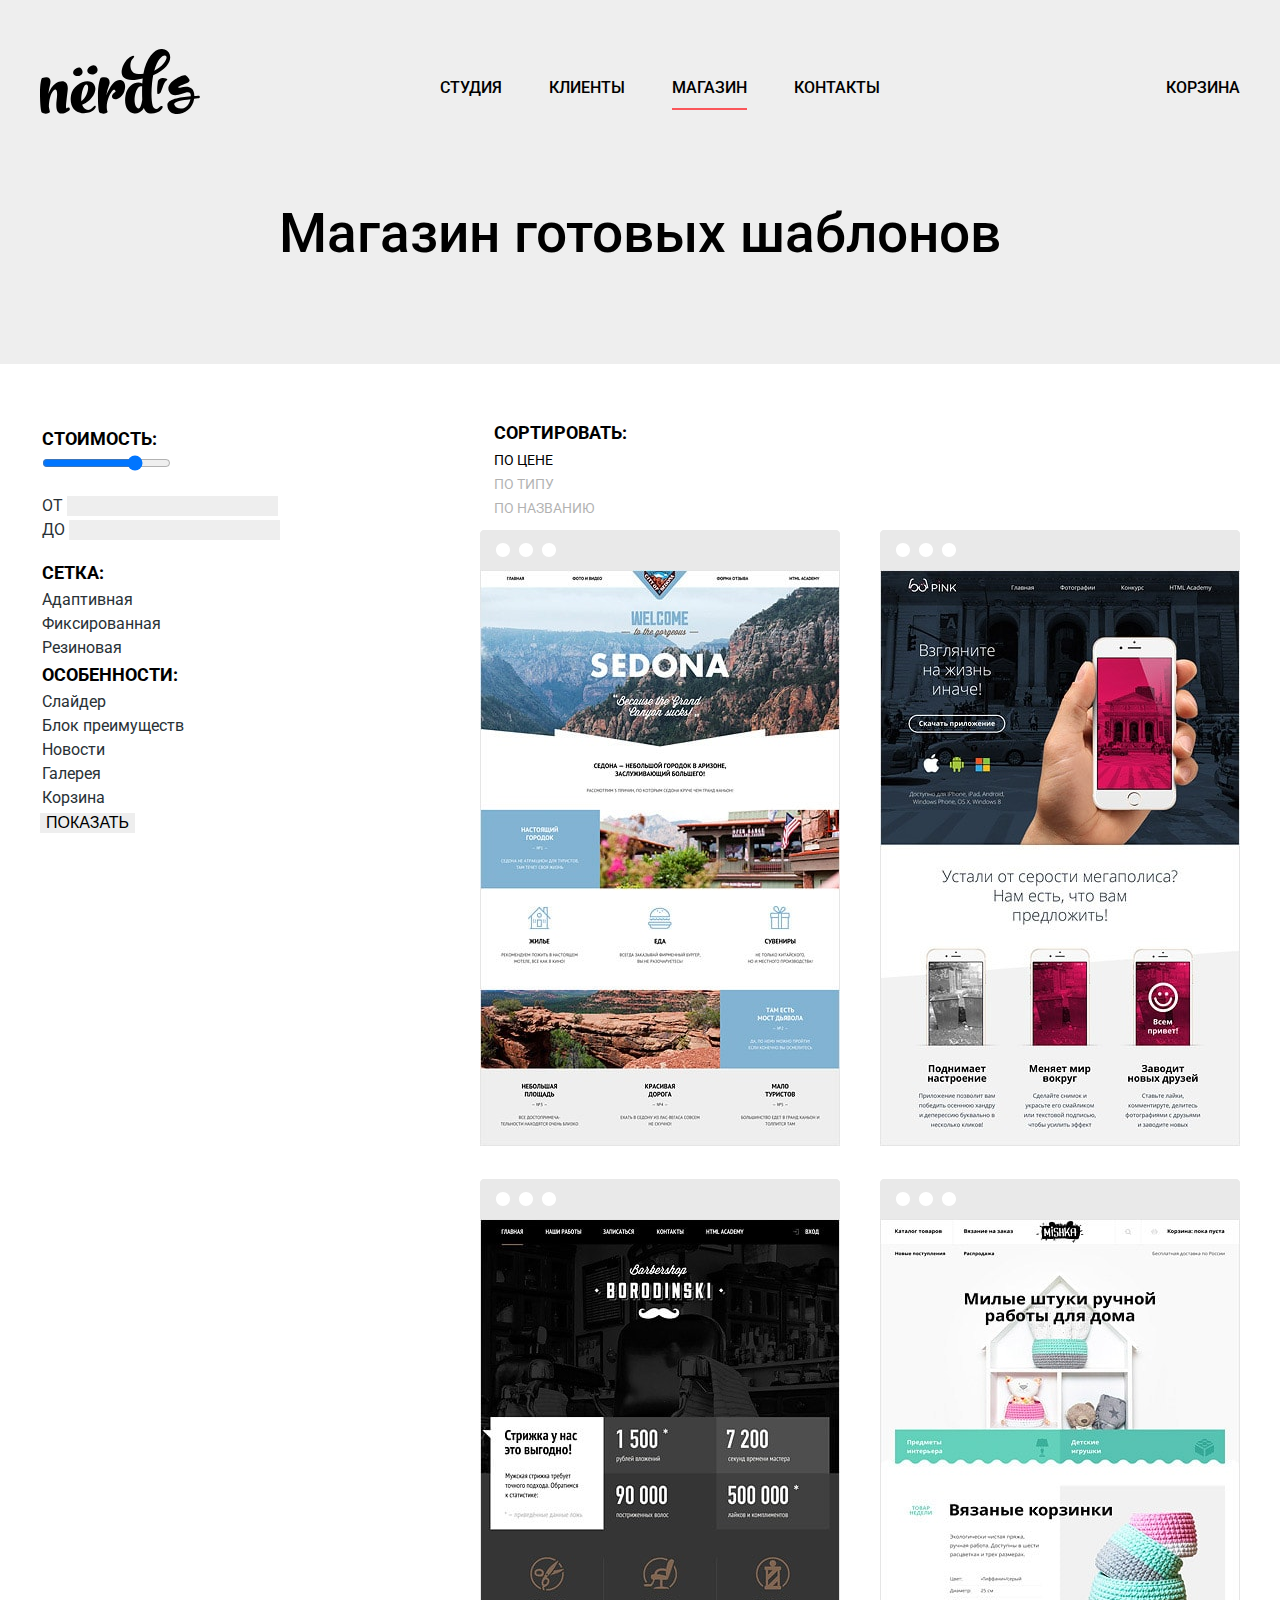
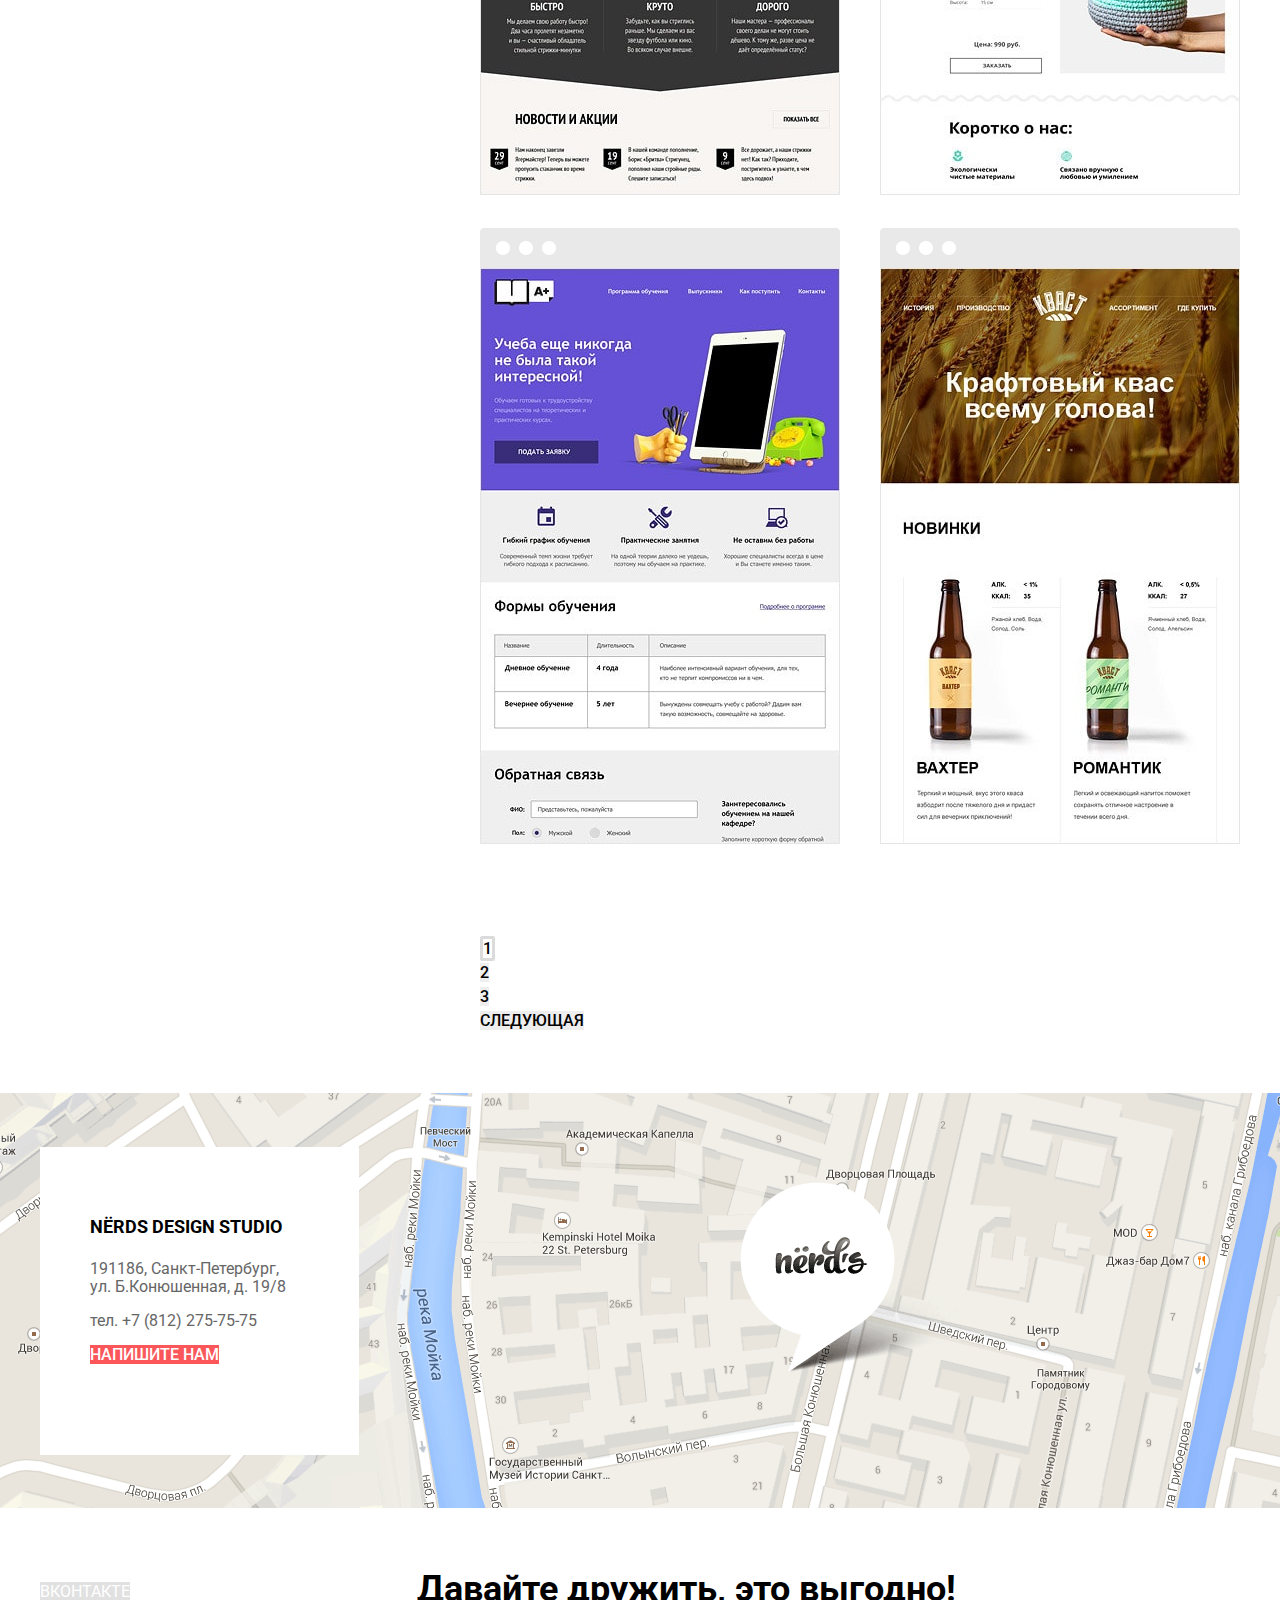
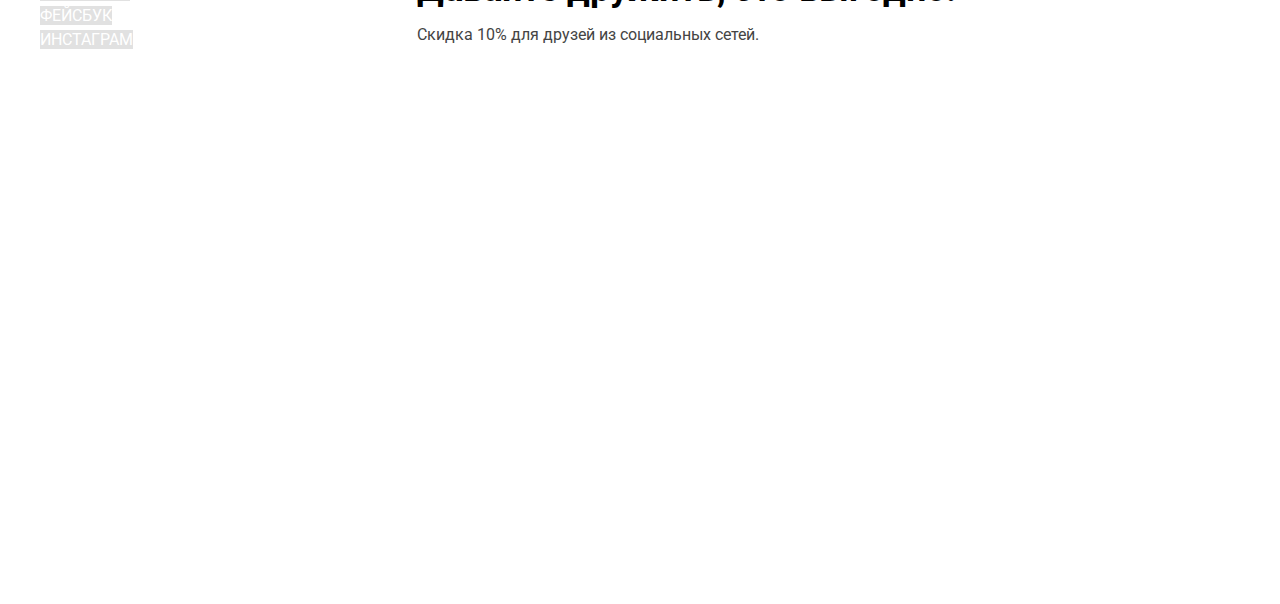
==== commit b32a2788: "Исправления: меню и лого проектов" ====
--- a/catalog.html
+++ b/catalog.html
@@ -19,7 +19,7 @@
         <li class="site-navigation-current"><a href="catalog.html">Магазин</a></li>
         <li><a href="contacts.html">Контакты</a></li>
       </ul>
-      <a class="basket" href="#">Корзина</a>
+      <a class="cart" href="#">Корзина</a>
 		</nav>
 		<h1 class="page-title">Магазин готовых шаблонов</h1>
 	</header>
--- a/css/style.css
+++ b/css/style.css
@@ -66,6 +66,10 @@
 	font-weight: 500;
 }
 
+.main-header-logo {
+	margin-top: 49px;
+}
+
 .main-header-logo:hover {
 	opacity: 0.8;
 }
@@ -87,9 +91,27 @@
 	opacity: 0.3;
 }
 
+.site-navigation {
+	display: flex;
+	flex-wrap: wrap;
+}
+
+.site-navigation a {
+	display: block;
+
+	margin-top: 73px;
+	margin-right: 47px;
+}
+
 .site-navigation-current a {
-	padding-bottom: 12px;
+	padding-bottom: 5px;
 	border-bottom: 2px solid #fb565a;
+}
+
+.cart {
+	display: block;
+
+	margin-top: 73px;
 }
 
 .page-title {
@@ -293,6 +315,11 @@
 	font-weight: 700;	
 }
 
+.promo-links ul {
+	display: flex;
+	justify-content: space-around; /*временно*/
+}
+
 .promo-links li {
 	opacity: 0.2;
 }
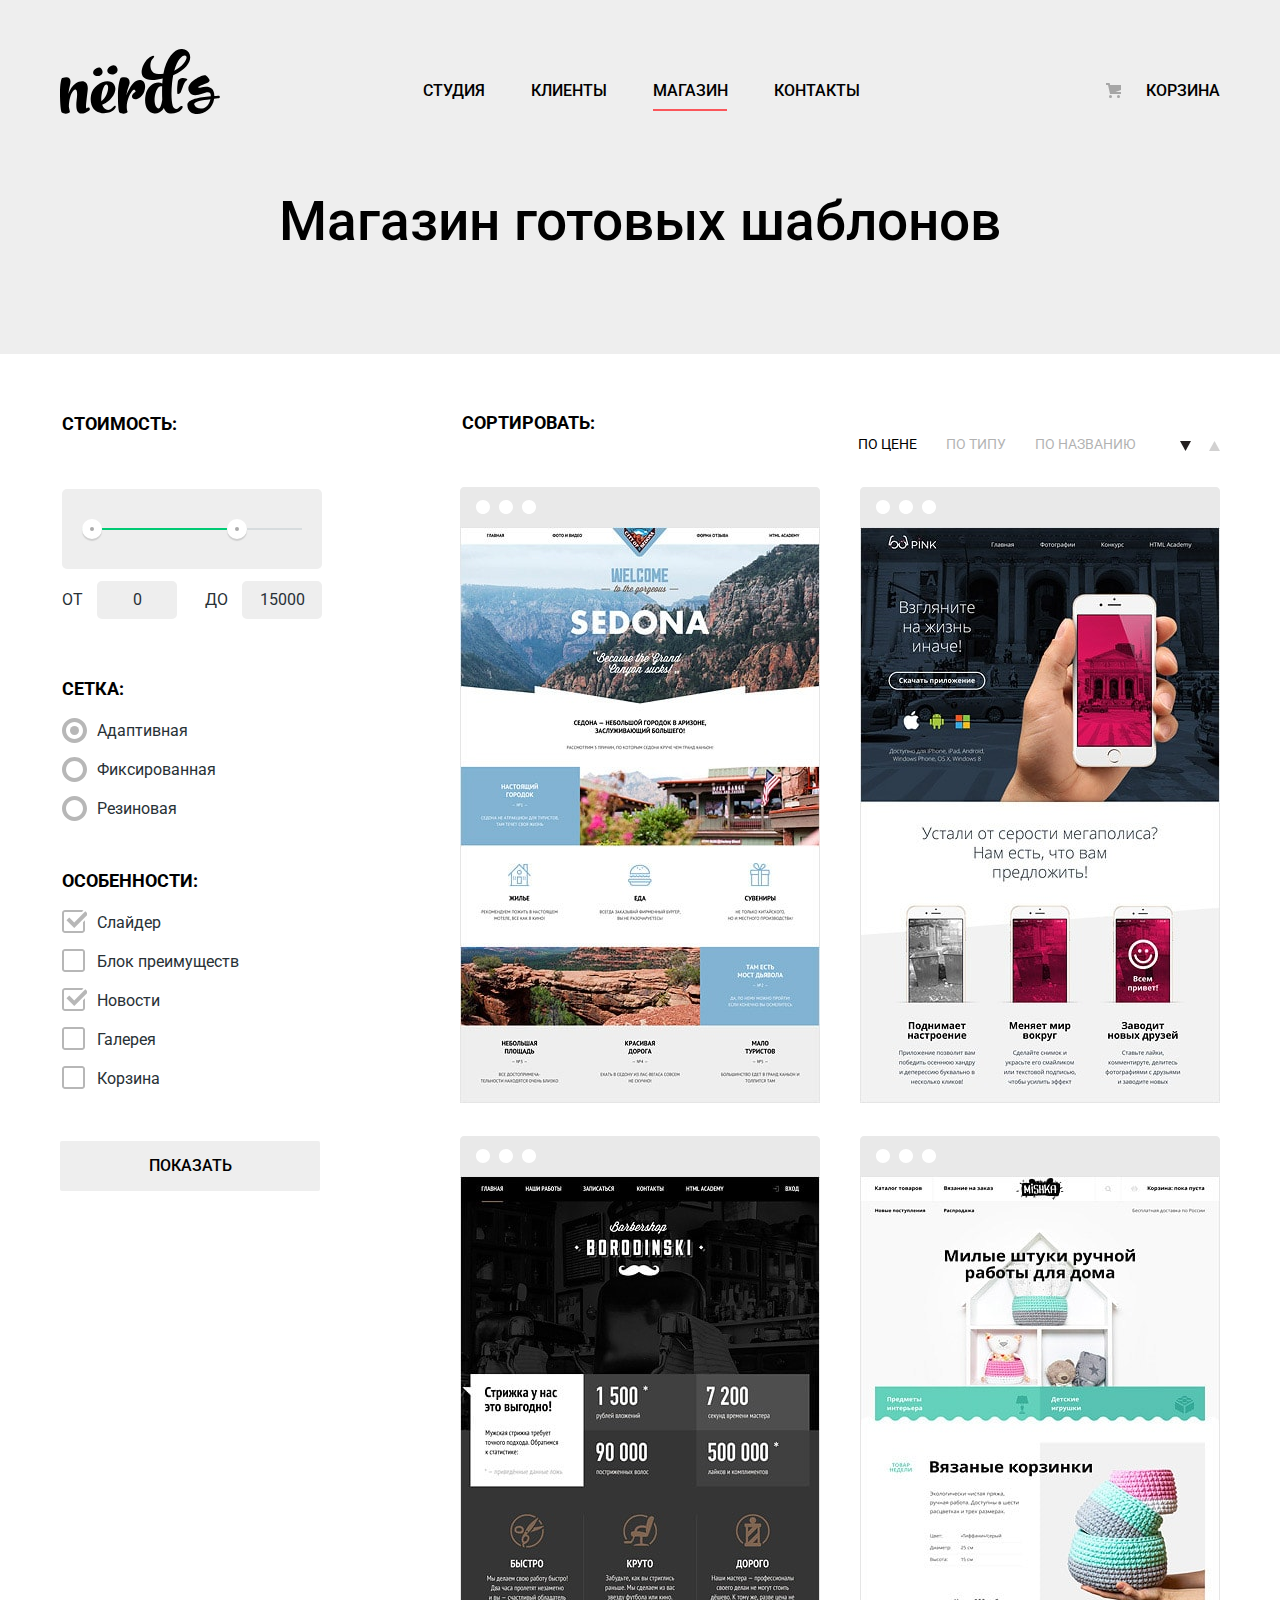
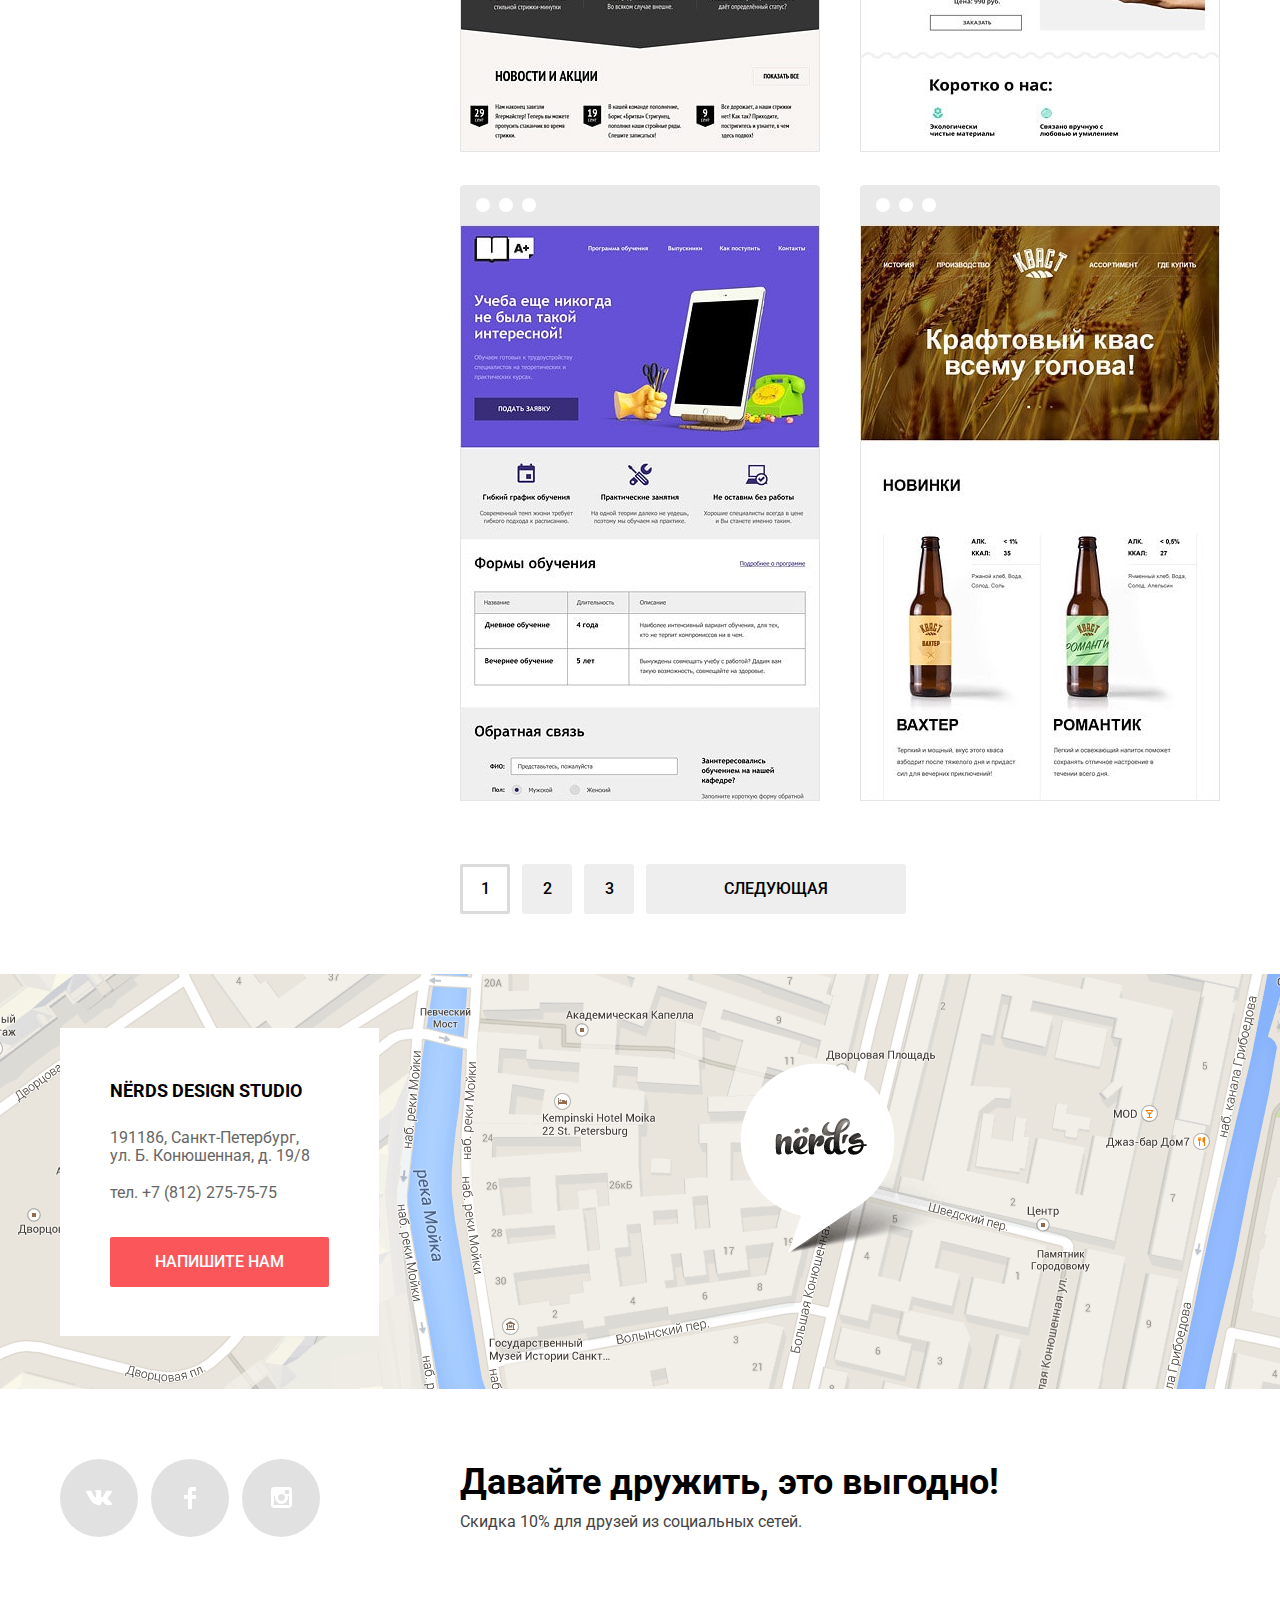
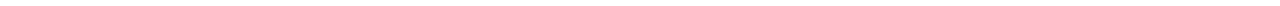
==== commit ae0b4754: "Декоративные элементы личного проекта" ====
--- a/catalog.html
+++ b/catalog.html
@@ -2,6 +2,7 @@
 <html>
 <head>
 	<meta charset="utf-8">
+	<meta name="format-detection" content="telephone=no">
 	<link href="css/normalize.css" rel="stylesheet">
 	<link href="css/style.css" rel="stylesheet">
 	<link href="https://fonts.googleapis.com/css?family=Roboto:400,500,700&amp;subset=cyrillic" rel="stylesheet">
@@ -29,161 +30,166 @@
 				<h2 class="visually-hidden">Фильтр товаров</h2>
 				
 				<form class="filter" method="get" action="https://echo.htmlacademy.ru">
-					<fieldset>
+					<fieldset class="filter-price">
 						<legend>Стоимость:</legend>
-						<input type="range" min="0" max="20000" step="100" value="15000">
-						<p>
-							<label for="filter-price-min">От</label>
-							<input id="filter-price-min" class="filter-price" type="text" name="price-min">
-							<label for="filter-price-max">До</label>
-							<input id="filter-price-max" class="filter-price" type="text" name="price-max">
-		         </p>					
+			      <div class="range-filter">
+			        <div class="range-controls">
+			          <div class="scale">
+			            <div class="bar"></div>
+			          </div>
+			          <div class="toggle toggle-min"></div>
+			          <div class="toggle toggle-max"></div>
+			        </div>
+			        <div class="price-controls">
+			          <label class="min-price">от <input name="min-price" type="text" value="0"></label>
+			          <label class="max-price">до <input name="max-price" type="text" value="15000"></label>
+			        </div>
+			      </div>					
 					</fieldset>
-					<fieldset>
-						<legend>Сетка:</legend>
-						<ul>
-							<li class="filter-option">
-								<input class="visually-hidden filter-input filter-input-radio" id="filter-adaptive" type="radio" name="greed" value="adaptive" checked>
-								<label for="filter-adaptive">Адаптивная</label>
-							</li>
-							<li class="filter-option">						
-								<input class="visually-hidden filter-input filter-input-radio" id="filter-fixed" type="radio" name="greed" value="fixed">
-								<label for="filter-fixed">Фиксированная</label>													
-							</li>
-							<li class="filter-option">						
-								<input class="visually-hidden filter-input filter-input-radio" id="filter-rubber" type="radio" name="greed" value="rubber">
-								<label for="filter-rubber">Резиновая</label>
-							</li>						
-						</ul>
-					</fieldset>
-					<fieldset>
-						<legend>Особенности:</legend>
-						<ul>
-							<li class="filter-option">
-		            <input class="visually-hidden filter-input filter-input-checkbox" id="filter-slider" type="checkbox" name="slider" checked>
-		            <label for="filter-slider">Слайдер</label>							
-							</li>
-							<li class="filter-option">
-		            <input class="visually-hidden filter-input filter-input-checkbox" id="filter-features" type="checkbox" name="features">
-		            <label for="filter-features">Блок преимуществ</label>							
-							</li>
-							<li class="filter-option">
-		            <input class="visually-hidden filter-input filter-input-checkbox" id="filter-news" type="checkbox" name="news" checked>
-		            <label for="filter-news">Новости</label>							
-							</li>
-							<li class="filter-option">
-		            <input class="visually-hidden filter-input filter-input-checkbox" id="filter-gallery" type="checkbox" name="gallery">
-		            <label for="filter-gallery">Галерея</label>							
-							</li>						
-							<li class="filter-option">
-		            <input class="visually-hidden filter-input filter-input-checkbox" id="filter-basket" type="checkbox" name="basket">
-		            <label for="filter-basket">Корзина</label>							
-							</li>						
-						</ul>
-					</fieldset>
-					<button type="submit" class="filter-button button">Показать</button>
+					<div class="filter-options">
+						<fieldset class="filter-grid">
+							<legend>Сетка:</legend>
+							<ul>
+								<li>
+									<input class="filter-input visually-hidden" id="filter-adaptive" type="radio" name="greed" value="adaptive" checked>
+									<label for="filter-adaptive">Адаптивная</label>
+								</li>
+								<li>						
+									<input class="filter-input visually-hidden" id="filter-fixed" type="radio" name="greed" value="fixed">
+									<label for="filter-fixed">Фиксированная</label>
+								</li>
+								<li>						
+									<input class="filter-input visually-hidden" id="filter-rubber" type="radio" name="greed" value="rubber">
+									<label for="filter-rubber">Резиновая</label>
+								</li>						
+							</ul>
+						</fieldset>
+						<fieldset class="filter-speciality">
+							<legend>Особенности:</legend>
+							<ul>
+								<li>
+			            <input class="filter-input visually-hidden" id="filter-slider" type="checkbox" name="slider" checked>
+			            <label for="filter-slider">Слайдер</label>							
+								</li>
+								<li>
+			            <input class="filter-input visually-hidden" id="filter-features" type="checkbox" name="features">
+			            <label for="filter-features">Блок преимуществ</label>							
+								</li>
+								<li>
+			            <input class="filter-input visually-hidden" id="filter-news" type="checkbox" name="news" checked>
+			            <label for="filter-news">Новости</label>							
+								</li>
+								<li>
+			            <input class="filter-input visually-hidden" id="filter-gallery" type="checkbox" name="gallery">
+			            <label for="filter-gallery">Галерея</label>							
+								</li>						
+								<li>
+			            <input class="filter-input visually-hidden" id="filter-cart" type="checkbox" name="cart">
+			            <label for="filter-cart">Корзина</label>							
+								</li>						
+							</ul>
+						</fieldset>
+					</div>	
+					<button type="submit" class="button filter-button">Показать</button>
 				</form>	
 			</section>
 			<section class="catalog">
 				<div class="sorting">
 					<fieldset>
 						<legend>Сортировать:</legend>
-						<ul>
-							<li class="sorting-option option-current">
-								<input class="visually-hidden sorting-radio" id="sorting-by-price" type="radio" name="sort-group" value="by-price" checked>
-								<label for="sorting-by-price">По цене</label>						
-							</li>
-							<li class="sorting-option">
-								<input class="visually-hidden sorting-radio" id="sorting-by-type" type="radio" name="sort-group" value="by-type">
-								<label for="sorting-by-type">По типу</label>						
-							</li>					
-							<li class="sorting-option">
-								<input class="visually-hidden sorting-radio" id="sorting-by-name" type="radio" name="sort-group" value="by-name">
-								<label for="sorting-by-name">По названию</label>
-							</li>					
-						</ul>
-						<ul>
-							<li class="sorting-option option-current">
-								<input class="visually-hidden sorting-radio" type="radio" name="sort-way" value="desc" id="sort-desc" checked>
-								<label class="visually-hidden" for="sort-desc">По убыванию</label>
-							</li>
-							<li class="sorting-option">
-								<input class="visually-hidden sorting-radio" type="radio" name="sort-way" value="asc" id="sort-asc">
-								<label class="visually-hidden" for="sort-asc">По возрастанию</label>
-							</li>
-						</ul>
+						<div class="sorting-lists">
+							<ul class="sort-group-list">
+								<li>
+									<input class="visually-hidden" id="sorting-by-price" type="radio" name="sort-group" value="by-price" checked>
+									<label for="sorting-by-price">По цене</label>						
+								</li>
+								<li>
+									<input class="visually-hidden" id="sorting-by-type" type="radio" name="sort-group" value="by-type">
+									<label for="sorting-by-type">По типу</label>						
+								</li>					
+								<li>
+									<input class="visually-hidden" id="sorting-by-name" type="radio" name="sort-group" value="by-name">
+									<label for="sorting-by-name">По названию</label>
+								</li>					
+							</ul>
+							<ul class="sort-way-list">
+								<li>
+									<input class="visually-hidden sorting-radio" type="radio" name="sort-way" value="desc" id="sort-desc" checked>
+									<label for="sort-desc">
+										<span class="visually-hidden">По убыванию</span>
+									</label>
+								</li>
+								<li>
+									<input class="visually-hidden sorting-radio" type="radio" name="sort-way" value="asc" id="sort-asc">
+									<label for="sort-asc">
+										<span class="visually-hidden">По возрастанию</span>
+									</label>
+								</li>
+							</ul>
+						</div>
+					</fieldset>	
 				</div>
 
 				<h2 class="visually-hidden">Список шаблонов сайтов</h2>
 
 				<ul class="catalog-list">
 		      <li class="catalog-item">
-		      	<div><!--Шапка вверху--></div>
 		        <a href="catalog-item.html">
 		          <img src="img/product-1.jpg" width="360" height="576" alt="Шаблон «Sedona»">
 		        </a>
 		        <div class="catalog-item-hover">
-		        	<div><!--Шапка вверху--></div>
 							<div>
 								<h3>Sedona</h3>
-								<p>Информационный сайт для туристов</p>
+								<p>Информационный сайт<br>для туристов</p>
 								<a class="button button-buy" href="#">9900 руб.</a>
 							</div>	          
 						</div>	          
 		      </li>
 
 		      <li class="catalog-item">
-		      	<div><!--Шапка вверху--></div>
 		        <a href="catalog-item.html">
 		          <img src="img/product-2.jpg" width="360" height="576" alt="Шаблон «Pink»">
 		        </a>
 						<div class="catalog-item-hover">
-		        	<div><!-- Шапка вверху--></div>
 		        	<div>				
 								<h3>Pink App</h3>
-								<p>Продуктовый лендинг приложения для iOS и Android</p>
+								<p>Продуктовый лендинг<br>приложения для iOS и Android</p>
 								<a class="button button-buy" href="#">9900 руб.</a>
 							</div>
 						</div>        
 		      </li>
 
 		      <li class="catalog-item">
-		      	<div><!--Шапка вверху--></div>
 		        <a href="catalog-item.html">
 		          <img src="img/product-3.jpg" width="360" height="576" alt="Шаблон «Barbershop»">
 		        </a>
 						<div class="catalog-item-hover">
-		        	<div><!--Шапка вверху--></div>
 		        	<div>				
 								<h3>Barbershop</h3>
-								<p>Сайт салона красоты. Для мужчин, да.</p>
+								<p>Сайт салона красоты.<br>Для мужчин, да.</p>
 								<a class="button button-buy" href="#">9900 руб.</a>
 							</div>
 						</div>        
 		      </li>
 
 		      <li class="catalog-item">
-		      	<div><!--Шапка вверху--></div>
 		        <a href="catalog-item.html">
 		          <img src="img/product-4.jpg" width="360" height="576" alt="Шаблон «Mishka»">
 		        </a>
 						<div class="catalog-item-hover">
-		        	<div><!--Шапка вверху--></div>
 		        	<div>				
 								<h3>Mishka</h3>
-								<p>Интернет-магазин вязаных игрушек</p>
+								<p>Интернет-магазин<br>вязаных игрушек</p>
 								<a class="button button-buy" href="#">9900 руб.</a>
 							</div>	        	
 						</div>	        
 		      </li>
 
 		      <li class="catalog-item">
-		      	<div><!--Шапка вверху--></div>
 		        <a href="catalog-item.html">
 		          <img src="img/product-5.jpg" width="360" height="576" alt="Шаблон «A Plus»">
 		        </a>
 						<div class="catalog-item-hover">
-		        	<div><!--Шапка вверху--></div>
 		        	<div>				
 								<h3>A Plus</h3>
 								<p>Лендинг курсов повышения квалификации</p>
@@ -193,12 +199,10 @@
 		      </li>
 
 		      <li class="catalog-item">
-		      	<div><!--Шапка вверху--></div>
 		        <a href="catalog-item.html">
 		          <img src="img/product-6.jpg" width="360" height="576" alt="Шаблон «Кваст»">
 		        </a>
 						<div class="catalog-item-hover">
-						 	<div><!--Шапка вверху--></div>
 		        	<div>
 								<h3>Кваст</h3>
 								<p>Промо-сайт производителя крафтового кваса</p>
@@ -209,10 +213,10 @@
 		    </ul>
 
 	      <ul class="pagination-list">
-	        <li class="pagination-item pagination-item-current"><a>1</a></li>
-	        <li class="pagination-item"><a href="#">2</a></li>
-	        <li class="pagination-item"><a href="#">3</a></li>
-	        <li class="pagination-item pagination-item-next"><a href="#">Следующая</a></li>
+	        <li class="pagination-current"><a>1</a></li>
+	        <li><a href="#">2</a></li>
+	        <li><a href="#">3</a></li>
+	        <li class="pagination-next"><a href="#">Следующая</a></li>
 	      </ul>			
 			</section>
 		</div>	
@@ -221,14 +225,14 @@
 		<section class="footer-map">
 			<h2 class="visually-hidden">Как до нас добраться</h2>
 			<p class="visually-hidden">
-				<img src="img/map.png" width="1440" height="416" alt="Офис компании по адресу: Санкт-Петербург, ул. Б.Конюшенная, д. 19/8">
+				<img src="img/map.png" width="1440" height="416" alt="Офис компании по адресу: Санкт-Петербург, ул. Б. Конюшенная, д. 19/8">
 			</p>
 			<div class="container">
 				<div class="footer-contacts">
 					<h3>Nёrds design studio</h3>
 					<p>
 						191186, Санкт-Петербург,<br>
-						ул. Б.Конюшенная, д. 19/8
+						ул. Б. Конюшенная, д. 19/8
 					</p>
 					<p>тел. +7 (812) 275-75-75</p>
 					<a class="button button-write" href="#">Напишите нам</a>
@@ -237,9 +241,24 @@
 		</section>
 		<section class="footer-social container">
 	    <ul>
-	      <li><a class="social-button" href="#">Вконтакте</a></li>
-	      <li><a class="social-button" href="#">Фейсбук</a></li>
-	      <li><a class="social-button" href="#">Инстаграм</a></li>
+	      <li>
+	      	<a class="social-button" href="#">
+	      		<span class="visually-hidden">Вконтакте</span>
+	      		<svg xmlns="http://www.w3.org/2000/svg" width="26" height="15" viewBox="0 0 26 15"><path fill="#FFF" d="M16.138 11.51c.956-.309 2.18 2.04 3.483 2.939.978.681 1.727.534 1.727.534l3.473-.05s1.815-.112.957-1.554c-.071-.12-.503-1.069-2.585-3.022-2.177-2.043-1.882-1.712.739-5.244 1.597-2.153 2.236-3.468 2.036-4.028-.192-.539-1.365-.399-1.365-.399L20.69.713c-.381.001-.704.119-.851.515-.003.004-.621 1.666-1.445 3.079-1.741 2.989-2.436 3.148-2.724 2.961-.661-.433-.494-1.737-.494-2.664 0-2.897.432-4.105-.846-4.417-.427-.104-.739-.172-1.828-.182-1.392-.021-2.574 0-3.244.329-.445.223-.786.712-.579.74.26.035.843.16 1.155.586.401.552.389 1.789.389 1.789s.229 3.411-.54 3.834c-.528.29-1.25-.302-2.803-3.016-.793-1.388-1.392-2.922-1.392-2.922s-.116-.285-.326-.441c-.25-.185-.6-.244-.6-.244L.848.684S.29.7.085.946c-.182.218-.015.668-.015.668s2.909 6.881 6.203 10.347c3.02 3.182 6.452 2.971 6.452 2.971h1.555s.469-.054.709-.312c.224-.24.214-.691.214-.691s-.031-2.109.935-2.419z"/></svg>
+	      	</a>
+	      </li>
+	      <li>
+	      	<a class="social-button" href="#">
+	      		<span class="visually-hidden">Фейсбук</span>
+	      		<svg xmlns="http://www.w3.org/2000/svg" width="12" height="22" viewBox="0 0 12 22"><path fill="#FFF" d="M12 4V0H8a4 4 0 0 0-4 4v4H0v4h4v10h4V12h4V8H8V4h4z"/></svg>
+	      	</a>
+	      </li>
+	      <li>
+	      	<a class="social-button" href="#">
+	      		<span class="visually-hidden">Инстаграм</span>
+	      		<svg xmlns="http://www.w3.org/2000/svg" width="21" height="21" viewBox="0 0 21 21"><path fill="#FFF" d="M18 0H3C1.35 0 0 1.35 0 3v15c0 1.65 1.35 3 3 3h15c1.65 0 3-1.35 3-3V3c0-1.65-1.35-3-3-3zm-7.5 7c1.93 0 3.5 1.57 3.5 3.5S12.43 14 10.5 14 7 12.43 7 10.5 8.57 7 10.5 7zM18 18H3V9h1.181A6.504 6.504 0 0 0 4 10.5a6.5 6.5 0 1 0 13 0 6.45 6.45 0 0 0-.181-1.5H18v9zm0-11h-4V3h4v4z"/></svg>
+	      	</a>
+	      </li>
 	    </ul>
 	    <div>
 		    <b>Давайте дружить, это выгодно!</b>
--- a/css/style.css
+++ b/css/style.css
@@ -1,4 +1,5 @@
 body {
+	min-width: 1200px;
   margin: 0;
   padding: 0;
 
@@ -22,30 +23,64 @@
 	list-style: none;
 }
 
-.visually-hidden {
+img {
+  max-width: 100%;
+  height: auto;
+}
+
+.visually-hidden:not(:focus):not(:active),
+input[type="checkbox"].visually-hidden,
+input[type="radio"].visually-hidden {
   position: absolute;
-  clip: rect(0 0 0 0);
+
   width: 1px;
   height: 1px;
   margin: -1px;
- }
+  border: 0;
+  padding: 0;
+
+  white-space: nowrap;
+
+  clip-path: inset(100%);
+  clip: rect(0 0 0 0);
+  overflow: hidden;
+}
 
  .container {
-  width: 1200px;
+  width: 1160px;
   margin: 0 auto;
-  padding: 0 20px;	
 }
 
 .button {
+	display: block;
+	box-sizing: border-box;
+	height: 50px;
+
   text-align: center;
   vertical-align: middle;
   text-transform: uppercase;
-
+  padding: 16px 0;
+
+  font-size: 16px;
 	line-height: 18px;	
 	font-weight: 500;
 	color: #ffffff;
 
-  border: none;	
+  border: none;
+  border-radius: 2px;
+  background-color: #fb565a;
+}
+
+.button:hover,
+.button:focus {
+	background-color: #e74246;
+}
+
+.button:active {
+	color: rgba(255,255,255,0.3);
+
+	box-shadow: inset 0 3px 0 0 rgba(0,1,1,0.1);
+	background-color: #d7373b;
 }
 
 .main-header {
@@ -53,20 +88,20 @@
 }
 
 .inner-page .main-header {
-	margin-bottom: 60px;
+	margin-bottom: 55px;
 }
 
 .main-navigation {
 	display: flex;
-	justify-content: space-between;
-	
 
 	font-size: 16px;
 	line-height: 30px;
 	font-weight: 500;
+	color: #000000;
 }
 
 .main-header-logo {
+	min-width: 160px;
 	margin-top: 49px;
 }
 
@@ -75,43 +110,75 @@
 }
 
 .main-header-logo:active {
-	opacity: 0.3;
-}
-
-.main-navigation a {
-	color: #000000;
-}
-
-.main-navigation a:hover {
-	color: #fb565a;
-}
-
-.main-navigation a:active {
-	color: #000000;
 	opacity: 0.3;
 }
 
 .site-navigation {
 	display: flex;
 	flex-wrap: wrap;
-}
-
-.site-navigation a {
-	display: block;
-
-	margin-top: 73px;
-	margin-right: 47px;
-}
-
-.site-navigation-current a {
-	padding-bottom: 5px;
-	border-bottom: 2px solid #fb565a;
-}
-
+	justify-content: space-between;
+
+	margin-top: 76px;
+	margin-left: 180px;
+	margin-right: 50px;
+}
+
+.site-navigation a,
 .cart {
 	display: block;
 
-	margin-top: 73px;
+	color: #000000;
+}
+
+.site-navigation a {
+	padding: 0 23px;
+}
+
+.site-navigation a:hover,
+.cart:hover {
+	color: #fb565a;
+}
+
+.site-navigation a:active,
+.cart:active {
+	color: rgba(0,0,0,0.3);
+}
+
+.site-navigation-current a {
+	position: relative;
+}
+
+.site-navigation-current a::before {
+	content: "";
+	position: absolute;
+	bottom: -5px;
+
+	height: 2px;
+	width: 74px;
+
+	background-color: #fb565a;
+}
+
+.cart {
+	position: relative;
+	padding-left: 40px;
+	margin-top: 76px;
+	margin-left: auto;
+}
+
+.cart::before {
+	content: "";
+
+	position: absolute;
+	top: 7px;
+	left: 0px;
+
+	width: 15px;
+	height: 15px;
+
+	background-image: url("../img/cart-icon.svg");
+	background-repeat: no-repeat;
+	background-position:  0 0;
 }
 
 .page-title {
@@ -119,21 +186,15 @@
 	line-height: 55px;
 	color: #000000;
 	font-weight: 500;
-
-	background-color: #eeeeee;
-}
-
-.slide .page-title {
-	margin-bottom: 28px;
 }
 
 .inner-page .page-title {
 	box-sizing: border-box;
-	height: 240px;
+	height: 230px;
 	width: 100%;
 	margin: 0;
 	
-	padding-top: 82px;
+	padding-top: 70px;
 	text-align: center;
 }
 
@@ -143,11 +204,57 @@
 	background-color: #eeeeee;
 }
 
+.slider {
+	position: relative;
+	min-height: 421px;
+}
+
+.slider input[type="radio"] {
+    position: absolute;
+    opacity: 0;
+}
+
+.slider-controls {
+    position: absolute;
+    bottom: 105px;
+    left: 50%;
+    width: 200px;
+    height: 10px;
+    margin-left: -100px;
+    text-align: center;
+    z-index: 1000;
+}
+
+.slider-controls label {
+    display: inline-block;
+    width: 8px;
+    height: 8px;
+    margin: 0 7px;
+    background: white;
+    border: 5px solid white;
+    vertical-align: top;
+    border-radius: 50%;
+    cursor: pointer;
+}
+
+#btn-1:checked ~ .slider-controls label[for="btn-1"],
+#btn-2:checked ~ .slider-controls label[for="btn-2"],
+#btn-3:checked ~ .slider-controls label[for="btn-3"] { 
+    box-shadow: inset 0 0 0 2px #c1c1c1;
+}
+
 .slide {
-	height: 430px;
-
+  position: absolute;
+  top: 0;
+  left: 0;
+  width: 100%;
+  height: 100%;
+  
+  overflow: hidden;	
+	padding-top: 15px;
+	
 	background-repeat: no-repeat;
-	background-position: top right;
+	background-position: 100% 0;
 }
 
 .slide:nth-child(1) {
@@ -174,78 +281,117 @@
 	width: 415px;
 }
 
+.slide {
+    display: none;
+}
+
+#btn-1:checked ~ .slides .slide:nth-child(1) { 
+    display: block;
+}
+
+#btn-2:checked ~ .slides .slide:nth-child(2) { 
+    display: block;
+}
+
+#btn-3:checked ~ .slides .slide:nth-child(3) { 
+    display: block;
+}
+
+.slide .page-title {
+	margin-bottom: 25px;
+}
+
 .slide p {
-	margin-bottom: 42px;
+	margin-bottom: 38px;
 }
 
 .slide-button {
-	background-color: #fb565a;
-}
-
-.slide-button:hover {
+	width: 240px;
+}
+
+.slide-button:hover,
+.slide-button:focus {
 	background-color: #e74246;
 }
 
 .slide-button:active {
-	opacity: 0.3;
-
+	color: rgba(255,255,255,0.3);
+
+	box-shadow: inset 0 3px 0 0 rgba(0,1,1,0.1);
 	background-color: #d7373b;
 }
 
 .services {
-	margin-bottom: 80px;
+	border-bottom: 2px solid #eeeeee;
 }
 
 .services-list {
 	display: flex;
 	justify-content: flex-start;
-}
-
-.services-title {
-	font-size: 24px;
-	line-height: 30px;
-	color: #000000;
-	font-weight: 700;
-	text-transform: uppercase;
+
+	padding-bottom: 80px; 
 }
 
 .services-item {
 	margin-right: 100px;
 }
 
-.services-item div {
+.services-item::before {
+	content: "";
+	display: block;
+
   width: 300px;
   height: 146px;
   background-position: 0 0;
-  background-repeat: no-repeat;  
-}
-
-.services-item:nth-child(1) div {
+  background-repeat: no-repeat;
+}
+
+.services-item:nth-child(1)::before {
 	background-color: #fb565a;
 	background-image: url("../img/illustration-1.jpg");
 }
 
-.services-item:nth-child(2) div {
+.services-item:nth-child(2)::before {
 	background-color: #00ca74;
 	background-image: url("../img/illustration-2.jpg");
 }
 
-.services-item:nth-child(3) div {
+.services-item:nth-child(3)::before {
 	background-color: #efc84a;
 	background-image: url("../img/illustration-3.jpg");
 }
 
+.services-item h3 {
+	font-size: 24px;
+	line-height: 30px;
+	color: #000000;
+	font-weight: 700;
+	text-transform: uppercase;
+
+	margin-bottom: 18px;
+}
+
+.services-item p {
+	margin-bottom: 30px;
+}
+
+.services-item .button {
+	width: 160px;
+}
+
 .button-red {
 	background-color: #fb565a;
 }
 
-.button-red:hover {
+.button-red:hover,
+.button-red:focus {
 	background-color: #e74246;
 }
 
 .button-red:active {
-	opacity: 0.3;
-
+	color: rgba(255,255,255,0.3);
+
+	box-shadow: inset 0 3px 0 0 rgba(0,1,1,0.1);
 	background-color: #d7373b;
 }
 
@@ -253,13 +399,15 @@
 	background-color: #00ca74;
 }
 
-.button-green:hover {
+.button-green:hover,
+.button-green:focus {
 	background-color: #00bc6c;
 }
 
 .button-green:active {
-	opacity: 0.3;
-
+	color: rgba(255,255,255,0.3);
+
+	box-shadow: inset 0 3px 0 0 rgba(0,1,1,0.1);
 	background-color: #00aa62;
 }
 
@@ -267,41 +415,99 @@
 	background-color: #efc84a;
 }
 
-.button-yellow:hover {
+.button-yellow:hover,
+.button-yellow:focus {
 	background-color: #eab534;
 }
 
 .button-yellow:active {
-	opacity: 0.3;
-
+	color: rgba(255,255,255,0.3);
+
+	box-shadow: inset 0 3px 0 0 rgba(0,1,1,0.1);
 	background-color: #e5a722;
 }
 
 .promo {
 	display: flex;
 	flex-direction: column;
+	justify-content: space-between;
+}
+
+.promo h3 {
+	font-size: 16px;
+	line-height: 24px;	
+	font-weight: 700;
+	color: #000000;
+	text-transform: uppercase;
 }
 
 .promo-columns {
 	display: flex;
 	justify-content: space-between;
+
+	padding-bottom: 50px;
+	margin-bottom: 45px;
+	border-bottom: 2px solid #eeeeee;
 }
 
 .promo-left {
 	width: 660px;
+	padding-top: 30px;
 }
 
 .promo-big {
 	font-size: 45px;
 	line-height: 45px;
 	color: #000000;
-	font-weight: 500;	
-}
-
-.promo h3 {
-	font-weight: 700;
-	color: #000000;
-	text-transform: uppercase;
+	font-weight: 500;
+
+	margin-bottom: 32px;
+}
+
+.promo-big + p {
+	margin-bottom: 40px;
+}
+
+.promo-left li {
+	position: relative;
+
+	padding-left: 36px;
+	margin: 24px 0;
+}
+
+.promo-left li::before {
+	content: "";
+	position: absolute;
+	top: 50%;
+	left: 0;
+
+	width: 25px;
+	height: 2px;
+
+	background-color: #fb565a;
+}
+
+.promo-right {
+	padding-top: 40px;
+	text-align: right;
+}
+
+.promo-right h3 {
+	padding-top: 15px;
+	text-align: center;
+}
+
+.promo-right ul {
+	width: 360px;
+	padding-top: 40px;
+
+	text-align: left;
+}
+
+.promo-right li {
+	display: inline-block;
+	width: 100px;
+	padding-right: 15px;
 }
 
 .promo-right p {
@@ -309,49 +515,104 @@
 }
 
 .promo-bold {
+	position: relative;
+	padding-right: 20px;
+
 	font-size: 45px;
 	line-height: 10.06px;
 	color: #000000;
-	font-weight: 700;	
+	font-weight: 700;
+}
+
+.promo-bold::before {
+	content: "%";
+	position: absolute;
+	top: 15px;
+	right: 0;
+
+	font-size: 27px;
+}
+
+.promo-bold + p {
+	padding-top: 4px;
+}
+
+.promo-links {
+	padding-bottom: 45px;
+	border-bottom: 2px solid #eeeeee;
 }
 
 .promo-links ul {
 	display: flex;
-	justify-content: space-around; /*временно*/
+	justify-content: space-between;
+	align-items: center;
+}
+
+.promo-links a {
+	display: block;
+	width: 240px;
+	height: 90px;
+
+	opacity: 0.2;
+	background-repeat: no-repeat;	
+}
+
+.promo-links a:hover {
+	opacity: 1;
+}
+
+.promo-links a:active {	
+	opacity: 0.1;
 }
 
 .promo-links li {
-	opacity: 0.2;
-}
-
-.promo-links li:hover {
-	opacity: 1;
-}
-
-.promo-links li:active {
-	opacity: 0.1;
-}
-
-.promo-links li {
-	width: 210px;
-	height: 90px;
-	background-position: center center;
-	background-repeat: no-repeat;
+	position: relative;
+}
+
+.promo-links li::before {
+	content: "";
+	width: 2px;
+	height: 52px;
+
+	position: absolute;
+	top: 18px;
+	
+	background-color: #eeeeee;
+}
+
+.promo-links li:nth-child(1)::before {	
+	right: -41px;	
+}
+
+.promo-links li:nth-child(2)::before {
+	right: -35px;	
+}
+
+.promo-links li:nth-child(3)::before {
+	right: -28px;
+}
+
+.promo-links li:nth-child(n+4)::before {
+	display: none;
 }
 
 .promo-links .htmlacademy {
+	background-position: 30px 15px;
 	background-image: url("../img/logo-htmlacademy.png");
 }
 
 .promo-links .borodinski {
+	background-position: 20px 0;
 	background-image: url("../img/logo-borodinski.png");
 }
 
 .promo-links .pink {
+	background-position: 25px 20px;
 	background-image: url("../img/logo-pink.png");
 }
 
 .promo-links .Mishka {
+	background-position: 25px 5px;
 	background-image: url("../img/logo-Mishka.png");
 }
 
@@ -360,7 +621,7 @@
   justify-content: space-between;
 }
 
-.filters {
+.filter {
 	width: 260px;
 }
 
@@ -383,26 +644,188 @@
 }
 
 .filter-price {
-	background-color: #eeeeee;
-	border: none;
-}
-
-.filter-option input + label {
+	margin-bottom: 55px;
+}
+
+.filter-price legend {
+	padding-bottom: 50px;
+}
+
+.range-filter {
+	width: 260px;
+}
+
+.range-controls {
+  position: relative;
+  height: 41px;
+  
+  padding-top: 39px;
+  padding-right: 20px;
+  padding-left: 20px;
+  margin-bottom: 15px;
+  
+  border-radius: 5px;
+  background: #eeeeee;
+}
+
+.range-controls .scale {
+  height: 2px;
+  background: #d7dcde;
+}
+
+.range-controls .bar {
+  width: 70%;
+  height: 2px;
+  background: #00ca74;
+}
+
+.range-controls .toggle {
+  position: absolute;
+  top: 30px;
+  left: 0px;
+  width: 4px;
+  height: 4px;
+  cursor: pointer;
+  border: 8px solid #fff;
+  border-radius: 50%;
+  background: #ababab;
+  box-shadow: 0 2px 1px 0 #cfcfcf;
+}
+
+.range-controls .toggle-min {
+  left: 20px;
+}
+
+.range-controls .toggle-max {
+  left: 165px;
+}
+
+.price-controls {
+	position: relative;
+	height: 35px;
+
+	font-size: 0;
+}
+
+.min-price,
+.max-price {
+	position: absolute;
+	bottom: 0;
+}
+
+.min-price {
+	left: 0;
+}
+
+.max-price {
+	right: 0;
+}
+
+.price-controls label,
+.price-controls input {
+  font-family: 'Roboto', 'Arial', sans-serif;
+  font-size: 16px;
+  line-height: 22px;
+  color: #283136;
+}
+
+.price-controls input {
+  width: 60px;
+  margin-left: 10px;
+  padding: 8px 10px;
+  text-align: center;
+  
+  border: none;
+  border-radius: 5px;
+  background-color: #eeeeee;
+}
+
+.filter-input + label {
 	line-height: 20px;
 	text-transform: none;
 
 	color: #283136;
 }
 
-.filter-option input:hover + label {
-	color: #000000;
-}
-
-.filter-option input:disabled + label {
+.filter-options {
+	margin-bottom: 35px;
+}
+
+.filter-options li {
+	margin: 15px 0;
+}
+
+.filter-options label {
+	position: relative;
+	padding-left: 35px;
+}
+
+.filter-options .filter-input:hover + label,
+.filter-options .filter-input:hover + label::before,
+.filter-options .filter-input:checked:hover + label::before {	
+	opacity: 1;
+	color: #000000;
+}
+
+.filter-input:disabled + label,
+.filter-input:disabled + label::before,
+.filter-input:disabled:hover + label::before {
 	opacity: 0.3;
 }
 
+.filter-options label::before {
+	content: "";
+	position: absolute;
+
+	top: -3px;
+	left: 0;
+	width: 25px;
+	height: 25px;
+
+	opacity: 0.4;
+	background-repeat: no-repeat;
+	background-position: 0 0;
+}
+
+.filter-grid {
+	margin-bottom: 30px;
+}
+
+.filter-grid label::before {
+	background-image: url("../img/radio-off.svg");
+}
+
+.filter-grid .filter-input:active + label::before {
+	opacity: 1;
+	background-image: url("../img/radio-on.svg");
+}
+
+.filter-grid .filter-input:checked + label::before {
+	opacity: 0.4;
+	background-image: url("../img/radio-on.svg");
+}
+
+.filter-speciality label::before {
+	background-image: url("../img/checkbox-off.svg");
+}
+
+.filter-speciality .filter-input:active + label::before {
+	opacity: 1;
+	background-image: url("../img/checkbox-on.svg");
+}
+
+.filter-speciality .filter-input:checked + label::before {
+	opacity: 0.4;
+	background-image: url("../img/checkbox-on.svg");
+}
+
 .filter-button {
+	width: inherit;
+
+	font-family: 'Roboto', 'Myriad Pro', 'Candara', sans-serif;
+	font-size: 16px;
+	line-height: 18px;
+	font-weight: 500;	
   color: #000000;
 
   background-color: #eeeeee;
@@ -413,29 +836,54 @@
 }
 
 .filter-button:active {
-	opacity: 0.3;
-
+	color: rgba(0,0,0,0.3);
+
+	box-shadow: inset 0 3px 0 0 rgba(0,1,1,0.1);
 	background-color: #d5d5d5;
+	outline: none;
 }
 
 .catalog {
 	width: 760px;
 }
 
+.sorting {
+	margin-bottom: 55px;
+}
+
 .sorting fieldset {
+	position: relative;
+
   border: none;
+  padding: 0;  
 }
 
 .sorting legend {
 	font-size: 18px;
 	line-height: 18px;
 	color: #000000;
-	font-weight: 700;	
-
+	font-weight: 700;
+
+	padding-top: 5px;
 	text-transform: uppercase;	
 }
 
-.sorting-option label {
+.sorting-lists {
+	position: absolute;
+	top: 0;
+	right: 0;
+	min-width: 360px;
+
+	display: flex;
+	justify-content: space-between;
+}
+
+.sorting-lists li {
+	display: inline-block;
+	margin-right: 25px;
+}
+
+.sort-group-list label {
 	font-size: 14px;
 	line-height: 18px;
 	color: #000000;
@@ -445,15 +893,47 @@
 	opacity: 0.3;
 }
 
-.sorting-option label:hover {
+.sort-group-list input:hover + label {
 	opacity: 0.6;
 }
 
-.sorting-option label:active {
+.sort-group-list input:active + label,
+.sort-group-list input:checked + label {
 	opacity: 1;
 }
 
-.option-current label {
+.sort-way-list label {
+	position: relative;
+}
+
+.sort-way-list label::before {
+  content: ""; 
+
+  width: 11px;
+  height: 10px;
+  position: absolute;
+  right: -27px;
+  top: -8px;
+  
+	background-repeat: no-repeat;
+  background-position: 0 0;
+  opacity: 0.2;
+}
+
+.sort-way-list label[for="sort-desc"]::before {
+	background-image: url("../img/icon-down-dir.svg");
+}
+
+.sort-way-list label[for="sort-asc"]::before {
+	background-image: url("../img/icon-up-dir.svg");
+}
+
+.sort-way-list input:hover + label::before {
+	opacity: 0.4;
+}
+
+.sort-way-list input:active + label::before,
+.sort-way-list input:checked + label::before {
 	opacity: 1;
 }
 
@@ -464,11 +944,13 @@
   width: 760px;
   padding: 0;
   margin: 0;
+  margin-bottom: 30px;
 }
 
 .catalog-item {
 	width: 360px;
-	height: 616px;
+	height: 576px;
+	margin-top: 40px;
 	margin-right: 40px;
 	margin-bottom: 33px;
 	position: relative;
@@ -477,19 +959,23 @@
 	border-radius: 5px 5px 0 0;
 }
 
+.catalog-item::before {
+	content: "";
+	position: absolute;
+	top: -40px;
+	left: 0;	
+	width: 360px;
+	height: 40px;
+
+	background-image: url("../img/browser-light.svg");
+}
+
 .catalog-item:nth-child(even) {
 	margin-right: 0;
 }
 
 .catalog-item:hover .catalog-item-hover {
 	display: block;
-}
-
-.catalog-item div:first-child {
-	width: 360px;
-	height: 40px;
-	background-image: url("../img/browser-light.svg");
-	margin: 0;
 }
 
 .catalog-item-hover {
@@ -499,19 +985,23 @@
 	left: 0;
 
 	border-color: rgba(77,77,77,0.1);
-	box-shadow: 0 0 10px rgba(0, 1, 1, 0.2);	
-	display: none;	
-}
-
-.catalog-item-hover div:first-child {
+	box-shadow: 0 5px 15px 0 rgba(0, 1, 1, 0.25);	
+	display: none;
+}
+
+.catalog-item-hover::before {
+	content: "";
+	position: absolute;
+
+	top: -40px;
+	left: 0;
 	width: 360px;
 	height: 40px;
-	margin: 0;
-	
+		
 	background-image: url("../img/browser.svg");
 }
 
-.catalog-item-hover div:last-child {
+.catalog-item-hover div:first-child {
 	box-sizing: border-box;
 	width: 360px;
 	height: 231px;	
@@ -519,7 +1009,7 @@
 	bottom: 0;
 
 	text-align: center;
-	padding-top: 30px;
+	padding: 30px 60px 43px 60px;
 
 	background-color: #eeeeee;
 }
@@ -532,8 +1022,7 @@
 
 	text-transform: uppercase; 
 
-	margin-top: 0;
-	margin-bottom: 19px;
+	margin: 0;
 }
 
 .catalog-item-hover p {
@@ -541,11 +1030,16 @@
 	line-height: 18px;
 	color: #666666;
 	font-weight: 400;	
-
-	margin-bottom: 30px;
+	text-align: center;
+
+	margin-bottom: 25px;
 }
 
 .button-buy {
+	width: 200px;
+	height: 50px;
+	margin-left: 20px;
+
 	background-color: #fb565a;
 }
 
@@ -553,40 +1047,57 @@
 	background-color: #e74246;
 }
 
-.button-buy:active {
-	opacity: 0.3;
-
+.button-buy:active,
+.button-buy:focus {
+	color: rgba(255,255,255,0.3);
+
+	box-shadow: inset 0 3px 0 0 rgba(0,1,1,0.1);
 	background-color: #d7373b;
 }
 
-.pagination-list {
-	margin-top: 60px;
-}
-
-.pagination-item a {
-	color: #000000;
+.pagination-list li {
+	display: inline-block;
+	width: 50px;
+	height: 50px;
+
+	margin-right: 8px;
+}
+
+.pagination-list a {
+	display: block;
+
+	padding: 13px 0;
+	text-align: center;
+	color: #000000;
+	line-height: 24px;
 	font-weight: 500;
 
 	background-color: #eeeeee;
-}
-
-.pagination-item a:hover {
+	border-radius: 3px;
+}
+
+.pagination-list a:hover {
 	background-color: #dfdfdf;
 }
 
-.pagination-item a:active {
+.pagination-list a:active {
+	color: rgba(0,0,0,0.3);
+
+	box-shadow: inset 0 3px 0 0 rgba(0,1,1,0.1);
 	background-color: #d5d5d5;
 }
 
-.pagination-item-current a {
+.pagination-current a,
+.pagination-current a:hover,
+.pagination-current a:active {
+	color: #000000;
 	background-color: #ffffff;
-	border: 3px solid #dbdbdb;
+	box-shadow: inset 0 0 0 3px #dbdbdb;
 	border-radius: 2px;
 }
 
-.pagination-item-current a:hover,
-.pagination-item-current a:active {
-	background-color: #ffffff;
+.pagination-list .pagination-next {
+	width: 260px;
 }
 
 .main-footer {
@@ -612,7 +1123,7 @@
 	box-sizing: border-box;
 	width: 319px;
 	height: 308px;
-	padding: 47px 50px;
+	padding: 30px 50px;
 
 	line-height: 18px;
 	color: #666666;
@@ -627,20 +1138,16 @@
 	font-weight: 700;	
 
 	text-transform: uppercase;
-}
-
-.button-write {
-	background-color: #fb565a;
-}
-
-.button-write:hover {
-	background-color: #e74246;
-}
-
-.button-write:active {
-	opacity: 0.3;
-
-	background-color: #d7373b;
+
+	padding-bottom: 5px;
+}
+
+.footer-contacts h3 + p {
+	padding-bottom: 3px;
+}
+
+.footer-contacts .button-write {
+	margin-top: 35px;
 }
 
 .footer-social {
@@ -649,14 +1156,21 @@
 	height: 217px;
 }
 
-.footer-social div {
-	margin-left: auto;
-	margin-right: auto;
+.footer-social ul {
+	display: flex;
+	width: 260px;
+	justify-content: space-between;
+	flex-wrap: wrap;
 }
 
 .social-button {
-	color: #ffffff;
-
+  display: flex;
+  align-items: center;
+  justify-content: center;
+	width: 78px;
+	height: 78px;
+
+	border-radius: 50%;
 	background-color: #e1e1e1;
 }
 
@@ -665,9 +1179,21 @@
 }
 
 .social-button:active {
-	opacity: 0.3;
-
+	color: rgba(255,255,255,0.3);
+
+	box-shadow: inset 0 3px 0 0 rgba(0,1,1,0.1);
 	background-color: #d7373b;
+}
+
+.social-button:active svg {
+	fill-opacity: 0.3;
+}
+
+.footer-social div {
+	box-sizing: border-box;
+	height: inherit;
+	padding-left: 140px;
+	padding-top: 75px;
 }
 
 .footer-social b {
@@ -680,6 +1206,7 @@
 .footer-social p {
 	line-height: 22px;
 	color: #444444;
+	margin-top: 10px;
 }
 
 .modal {
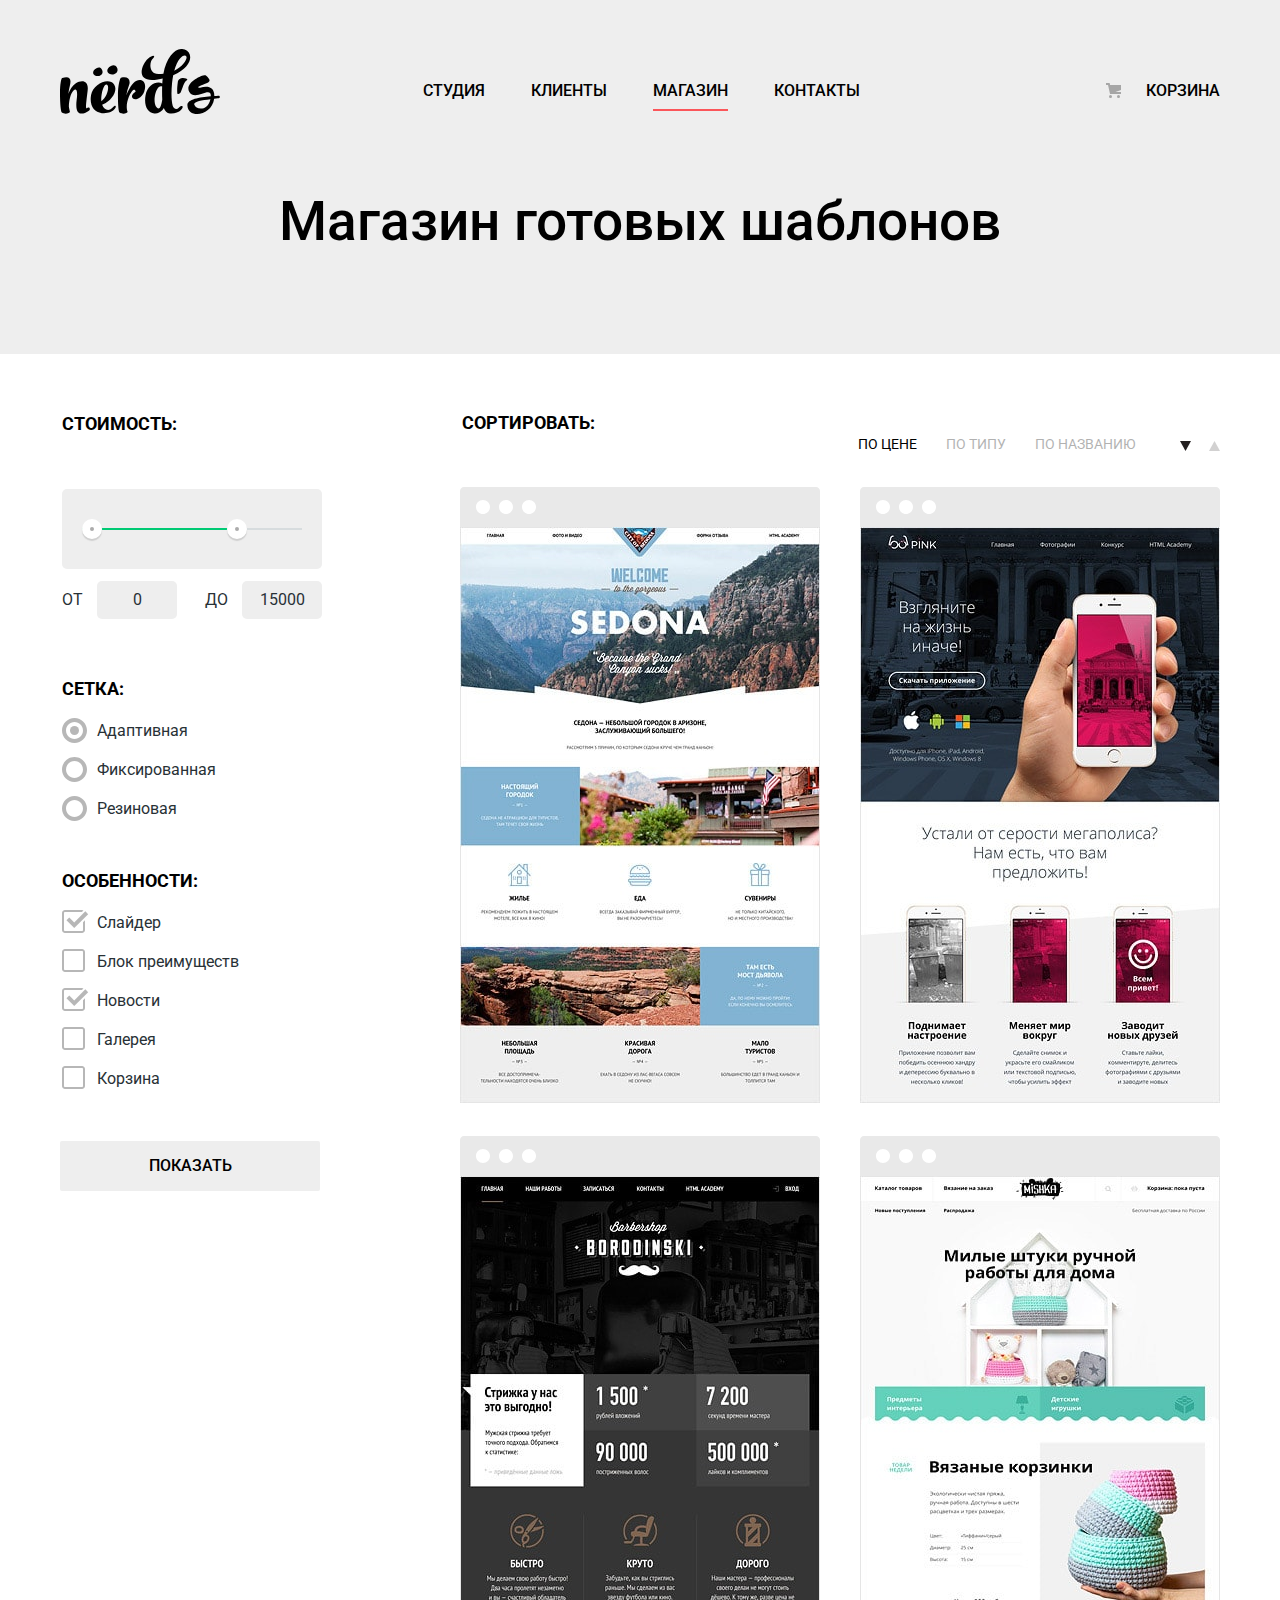
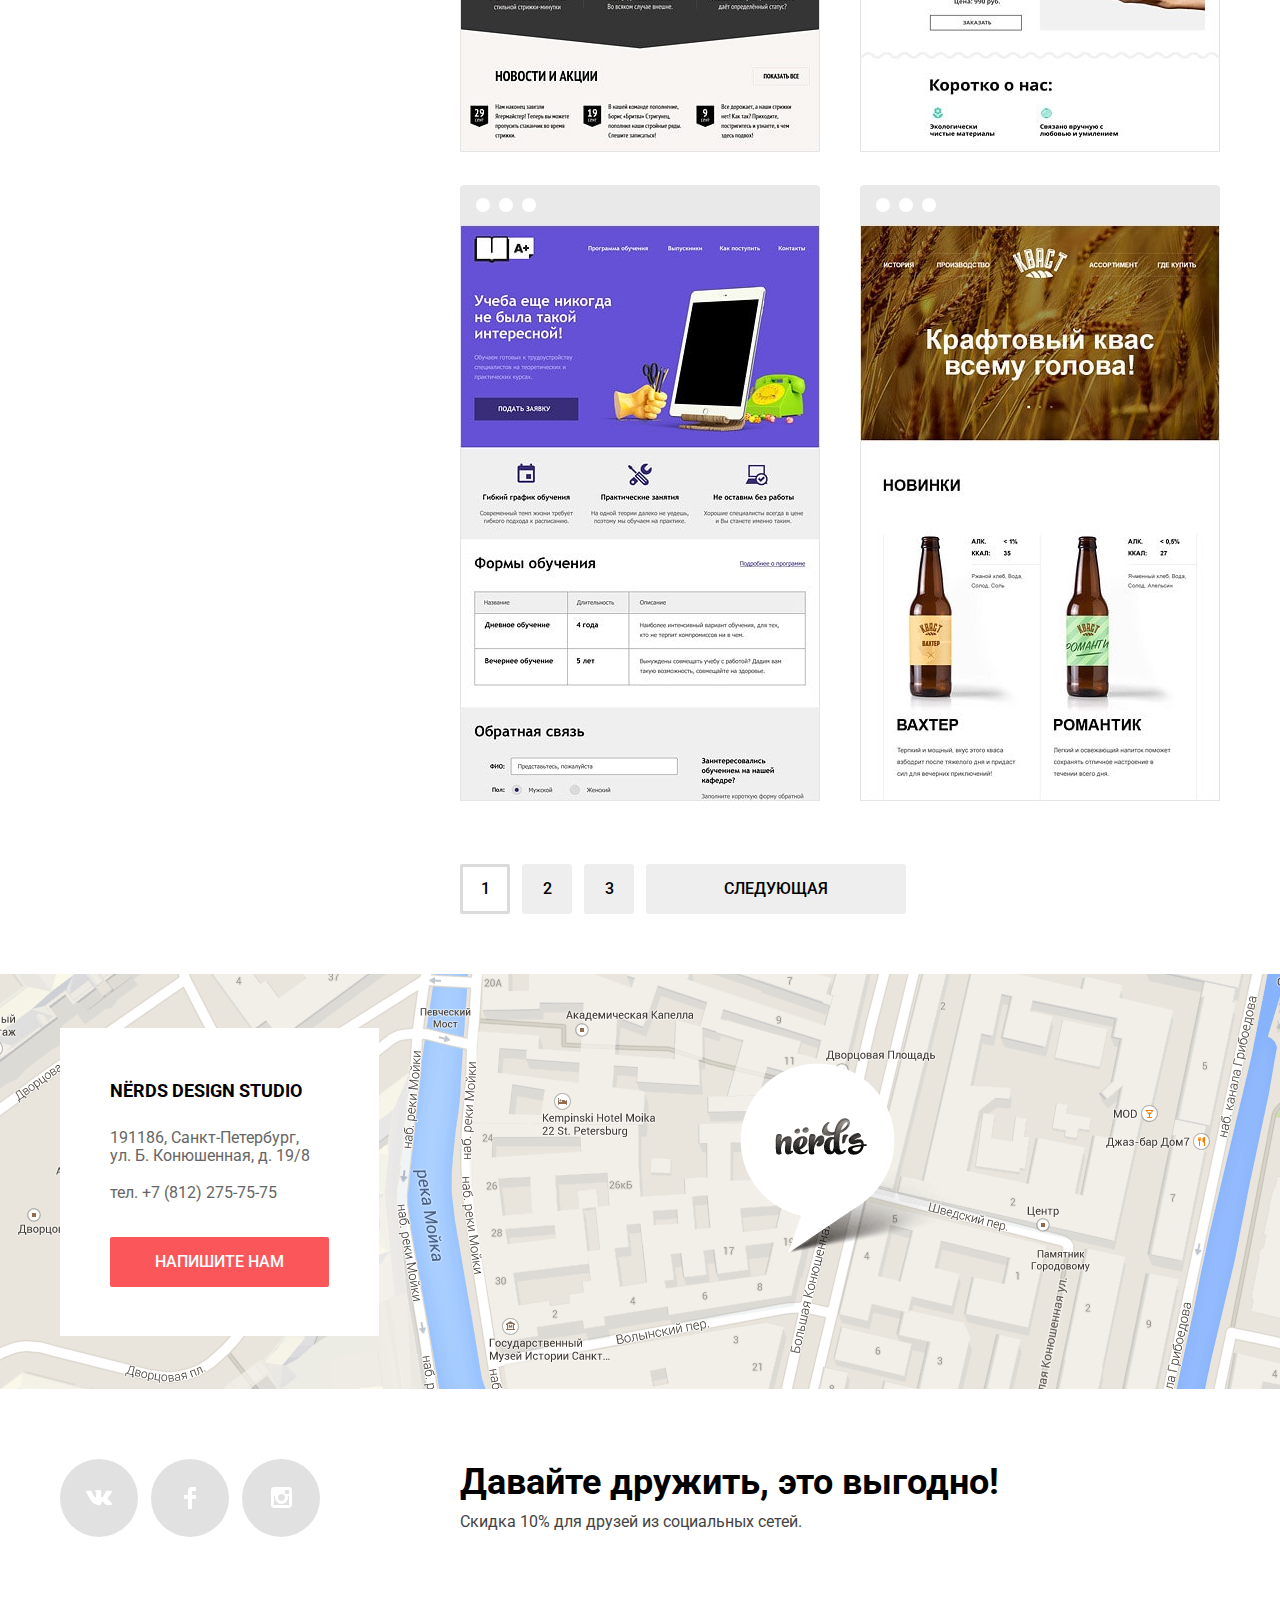
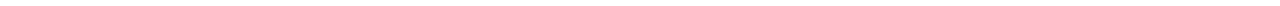
==== commit 3839e657: "Звершение верстки" ====
--- a/catalog.html
+++ b/catalog.html
@@ -15,10 +15,10 @@
       	<img src="img/nerds-logo.svg" width="160" height="65" alt="Логотип веб-студии «Nerds»">
       </a>
       <ul class="site-navigation">
-        <li><a href="studio.html">Студия</a></li>
-        <li><a href="customers.html">Клиенты</a></li>
-        <li class="site-navigation-current"><a href="catalog.html">Магазин</a></li>
-        <li><a href="contacts.html">Контакты</a></li>
+        <li><a href="#">Студия</a></li>
+        <li><a href="#">Клиенты</a></li>
+        <li class="site-navigation-current"><a>Магазин</a></li>
+        <li><a href="#">Контакты</a></li>
       </ul>
       <a class="cart" href="#">Корзина</a>
 		</nav>
@@ -139,7 +139,7 @@
 		        </a>
 		        <div class="catalog-item-hover">
 							<div>
-								<h3>Sedona</h3>
+								<a href="catalog-item.html"><h3>Sedona</h3></a>
 								<p>Информационный сайт<br>для туристов</p>
 								<a class="button button-buy" href="#">9900 руб.</a>
 							</div>	          
@@ -152,7 +152,7 @@
 		        </a>
 						<div class="catalog-item-hover">
 		        	<div>				
-								<h3>Pink App</h3>
+								<a href="catalog-item.html"><h3>Pink App</h3></a>
 								<p>Продуктовый лендинг<br>приложения для iOS и Android</p>
 								<a class="button button-buy" href="#">9900 руб.</a>
 							</div>
@@ -165,7 +165,7 @@
 		        </a>
 						<div class="catalog-item-hover">
 		        	<div>				
-								<h3>Barbershop</h3>
+								<a href="catalog-item.html"><h3>Barbershop</h3></a>
 								<p>Сайт салона красоты.<br>Для мужчин, да.</p>
 								<a class="button button-buy" href="#">9900 руб.</a>
 							</div>
@@ -178,7 +178,7 @@
 		        </a>
 						<div class="catalog-item-hover">
 		        	<div>				
-								<h3>Mishka</h3>
+								<a href="catalog-item.html"><h3>Mishka</h3></a>
 								<p>Интернет-магазин<br>вязаных игрушек</p>
 								<a class="button button-buy" href="#">9900 руб.</a>
 							</div>	        	
@@ -191,7 +191,7 @@
 		        </a>
 						<div class="catalog-item-hover">
 		        	<div>				
-								<h3>A Plus</h3>
+								<a href="catalog-item.html"><h3>A Plus</h3></a>
 								<p>Лендинг курсов повышения квалификации</p>
 								<a class="button button-buy" href="#">9900 руб.</a>
 							</div>	
@@ -204,12 +204,12 @@
 		        </a>
 						<div class="catalog-item-hover">
 		        	<div>
-								<h3>Кваст</h3>
+								<a href="catalog-item.html"><h3>Кваст</h3></a>
 								<p>Промо-сайт производителя крафтового кваса</p>
 								<a class="button button-buy" href="#">9900 руб.</a>
 							</div>	
 						</div>        
-		      </li>
+		      </li>		      
 		    </ul>
 
 	      <ul class="pagination-list">
@@ -240,6 +240,7 @@
 			</div>
 		</section>
 		<section class="footer-social container">
+			<h2 class="visually-hidden">Мы в социальных сетях</h2>
 	    <ul>
 	      <li>
 	      	<a class="social-button" href="#">
@@ -267,20 +268,22 @@
 		</section>
 	</footer>
 
-	<section class="modal modal-write visually-hidden"> <!-- visually-hidden временно -->
+	<section class="modal-write">
 		<h2>Напишите нам</h2>
     <form class="write-form" action="https://echo.htmlacademy.ru" method="post">
-      <p class="write-item">
-      	<label for="write-item-name">Ваше имя:</label>
-      	<input id="write-item-name" type="text" name="name" value="" placeholder="Представьтесь, пожалуйста">
-      </p>
-      <p class="write-item">
-      	<label for="write-item-email">Ваш e-mail:</label>
-      	<input id="write-item-email" type="text" name="email" value="" placeholder="Для отправки ответа">
-      </p>
-      <p class="write-item">
+    	<div class="write-items">
+	      <p>
+	      	<label for="write-item-name">Ваше имя:</label>
+	      	<input id="write-item-name" type="text" name="name" value="" placeholder="Представьтесь, пожалуйста">
+	      </p>
+	      <p>
+	      	<label for="write-item-email">Ваш e-mail:</label>
+	      	<input id="write-item-email" type="text" name="email" value="" placeholder="Для отправки ответа">
+	      </p>
+      </div>
+      <p>
       	<label for="write-item-text">Текст письма:</label>
-      	<textarea id="write-item-text" type="text" name="text" value="" placeholder="В свободной форме"></textarea>
+      	<textarea id="write-item-text" name="text" placeholder="В свободной форме"></textarea>
       </p>         
       <button class="button" type="submit">Отправить</button>
       <button class="modal-close">Закрыть</button>
--- a/css/style.css
+++ b/css/style.css
@@ -17,6 +17,14 @@
 	text-transform: uppercase;
 }
 
+a:hover {
+	cursor: pointer;
+}
+
+button:hover {
+	cursor: pointer;
+}
+
 ul {
   margin: 0;
   padding: 0;	
@@ -152,11 +160,16 @@
 	content: "";
 	position: absolute;
 	bottom: -5px;
+	right: 23px;
+	left: 23px;
 
 	height: 2px;
-	width: 74px;
 
 	background-color: #fb565a;
+}
+
+.site-navigation-current a:not([href]) {
+  pointer-events: none;
 }
 
 .cart {
@@ -222,7 +235,7 @@
     height: 10px;
     margin-left: -100px;
     text-align: center;
-    z-index: 1000;
+    z-index: 100;
 }
 
 .slider-controls label {
@@ -763,6 +776,8 @@
 .filter-options .filter-input:hover + label,
 .filter-options .filter-input:hover + label::before,
 .filter-options .filter-input:checked:hover + label::before {	
+	cursor: pointer;
+
 	opacity: 1;
 	color: #000000;
 }
@@ -806,6 +821,8 @@
 }
 
 .filter-speciality label::before {
+	width: 27px;
+	height: 23px;
 	background-image: url("../img/checkbox-off.svg");
 }
 
@@ -894,12 +911,18 @@
 }
 
 .sort-group-list input:hover + label {
+	cursor: pointer;
+
 	opacity: 0.6;
 }
 
 .sort-group-list input:active + label,
 .sort-group-list input:checked + label {
 	opacity: 1;
+}
+
+.sort-group-list input:checked + label {
+	pointer-events: none;
 }
 
 .sort-way-list label {
@@ -914,8 +937,8 @@
   position: absolute;
   right: -27px;
   top: -8px;
-  
-	background-repeat: no-repeat;
+
+  background-repeat: no-repeat;
   background-position: 0 0;
   opacity: 0.2;
 }
@@ -929,12 +952,18 @@
 }
 
 .sort-way-list input:hover + label::before {
+	cursor: pointer;
+
 	opacity: 0.4;
 }
 
 .sort-way-list input:active + label::before,
 .sort-way-list input:checked + label::before {
 	opacity: 1;
+}
+
+.sort-way-list input:checked + label::before {
+	pointer-events: none;
 }
 
 .catalog-list {
@@ -979,6 +1008,7 @@
 }
 
 .catalog-item-hover {
+	display: none;
 	height: inherit;
 	position: absolute;
 	top: 0;
@@ -986,7 +1016,6 @@
 
 	border-color: rgba(77,77,77,0.1);
 	box-shadow: 0 5px 15px 0 rgba(0, 1, 1, 0.25);	
-	display: none;
 }
 
 .catalog-item-hover::before {
@@ -996,7 +1025,7 @@
 	top: -40px;
 	left: 0;
 	width: 360px;
-	height: 40px;
+	min-height: 40px;
 		
 	background-image: url("../img/browser.svg");
 }
@@ -1004,12 +1033,12 @@
 .catalog-item-hover div:first-child {
 	box-sizing: border-box;
 	width: 360px;
-	height: 231px;	
+	min-height: 231px;
 	position: absolute;
 	bottom: 0;
 
 	text-align: center;
-	padding: 30px 60px 43px 60px;
+	padding: 30px 60px 90px 60px;
 
 	background-color: #eeeeee;
 }
@@ -1031,14 +1060,14 @@
 	color: #666666;
 	font-weight: 400;	
 	text-align: center;
-
-	margin-bottom: 25px;
 }
 
 .button-buy {
-	width: 200px;
+	position: absolute;
+	bottom: 43px;
+	left: 80px;
+	right: 80px;
 	height: 50px;
-	margin-left: 20px;
 
 	background-color: #fb565a;
 }
@@ -1090,6 +1119,8 @@
 .pagination-current a,
 .pagination-current a:hover,
 .pagination-current a:active {
+	pointer-events: none;
+
 	color: #000000;
 	background-color: #ffffff;
 	box-shadow: inset 0 0 0 3px #dbdbdb;
@@ -1209,66 +1240,191 @@
 	margin-top: 10px;
 }
 
-.modal {
+.modal-write {
+	display: none;
+	position: fixed;
+	top: 160px;
+	left: 50%;	
+
+	box-sizing: border-box;
+	width: 960px;
+	margin-left: -480px;
+	padding: 30px 100px 84px 100px;
+
+	font-size: 16px;
 	line-height: 18px;
-}
-
-.modal h2 {
+	color: #000000;
+	font-weight: 400px;
+
+
+	box-shadow: 0 20px 50px rgba(0,1,1,0.75);
+	background-color: #ffffff;
+	z-index: 1000;	
+}
+
+.modal-write h2 {
 	font-size: 45px;
 	line-height: 45px;
-	color: #000000;
-	font-weight: 500;	
-}
-
-.write-item label {
-	color: #000000;
-	font-weight: 700;	
-}
-
-.write-item input, 
-.write-item textarea {
-	background-color: transparent;
-
-	border: 2px solid #d7dcde;
-	border-radius: 2px;
-}
-
-.write-item input:hover,
-.write-item textarea:hover {
-	border-color: #b4b9bb;
-}
-
-.write-item input:focus,
-.write-item textarea:focus {
-	border-color: #000000;
-}
-
-.write-item input:invalid,
-.write-item textarea:invalid {
+	font-weight: 500;
+
+	margin-bottom: 25px;
+}
+
+.write-items {
+	display: flex;
+	justify-content: space-between;
+	margin-bottom: 20px;
+}
+
+.modal-write label {
+	display: block;
+	color: #000000;
+	font-weight: 700;
+
+	margin-bottom: 10px;
+}
+
+.modal-write input[type="text"] {
+	box-sizing: border-box;
+	width: 360px;
+}
+
+.modal-write input, 
+.modal-write textarea {
+	padding: 15px;
+
+	box-shadow: inset 0 0 0 2px #d7dcde;
+	border-radius: 3px;
+	border: none;
+	outline: none;
+}
+
+.modal-write textarea {
+	box-sizing: border-box;
+	width: 100%;
+	min-height: 118px;
+
+	resize: none;
+	margin-bottom: 25px;
+}
+
+.modal-write input:hover,
+.modal-write textarea:hover {
+	box-shadow: inset 0 0 0 2px #b4b9bb;
+}
+
+.modal-write input:focus,
+.modal-write textarea:focus {
+	box-shadow: inset 0 0 0 2px #000000;
+}
+
+.modal-write input:invalid,
+.modal-write textarea:invalid {
 	color: #e74246;
 
-	border-color: #e74246;
-}
-
-.write-form .button {
-	font-size: 16px;
-	line-height: 18px;
-	color: #ffffff;
-	text-transform: uppercase;
+	box-shadow: inset 0 0 0 2px #e74246;
+	background-color: #ffffff;
+}
+
+.modal-write input::-webkit-input-placeholder {
+	color: rgba(68,68,68,0.5);
+}
+
+.modal-write textarea::-webkit-input-placeholder {
+	color: rgba(68,68,68,0.5);
+}
+
+.modal-write input::-moz-placeholder {
+	color: rgba(68,68,68,0.5); 
+}
+
+.modal-write textarea::-moz-input-placeholder {
+	color: rgba(68,68,68,0.5); 
+}
+
+.modal-write input:-ms-input-placeholder {
+	color: rgba(68,68,68,0.5); 
+}
+
+.modal-write textarea::-ms-input-placeholder {
+	color: rgba(68,68,68,0.5); 
+}
+
+.modal-write .button {
+	box-sizing: border-box;
+	height: 50px;
+	min-width: 260px;
 
   text-align: center;
   vertical-align: middle;
+  text-transform: uppercase;
+  padding: 16px 0;
+
+  font-family: 'Roboto', 'Myriad Pro', 'Candara', sans-serif;
+  font-size: 16px;
+	line-height: 18px;	
+	font-weight: 500;
+	color: #ffffff;
+
+  border: none;
+  border-radius: 2px;
+  background-color: #fb565a;
+}
+
+.modal-write .button:hover,
+.modal-write .button:focus {
+	background-color: #e74246;
+}
+
+.modal-write .button:active {
+	color: rgba(255,255,255,0.3);
+
+	box-shadow: inset 0 3px 0 0 rgba(0,1,1,0.1);
+	background-color: #d7373b;
+}
+
+.modal-close {
+	position: absolute;
+	top: 75px;
+	right: 103px;
+
+	width: 21px;
+	height: 21px;
+
+	font-size: 0;
+
+  background-color: transparent;
+  border: 0;
+  opacity: 0.3;
+
+  cursor: pointer;
+  outline: none;
+}
+
+.modal-close::before,
+.modal-close::after {
+	content: "";
+	position: absolute;
+
+	width: 27px;
+	height: 5px;
 
 	background-color: #fb565a;
-	border: none;
-}
-
-.write-form button:hover {
-	background-color: #e74246;
-}
-
-.write-form button:active {
-	opacity: 0.3;
-
-	background-color: #d7373b;
+}
+
+.modal-close::before {
+  transform: rotate(45deg);
+}
+
+.modal-close::after {
+  transform: rotate(-45deg);
+}
+
+.modal-close:hover,
+.modal-close:focus {
+	opacity: 1;
+}
+
+.modal-close:active {
+	opacity: 0.1;
 }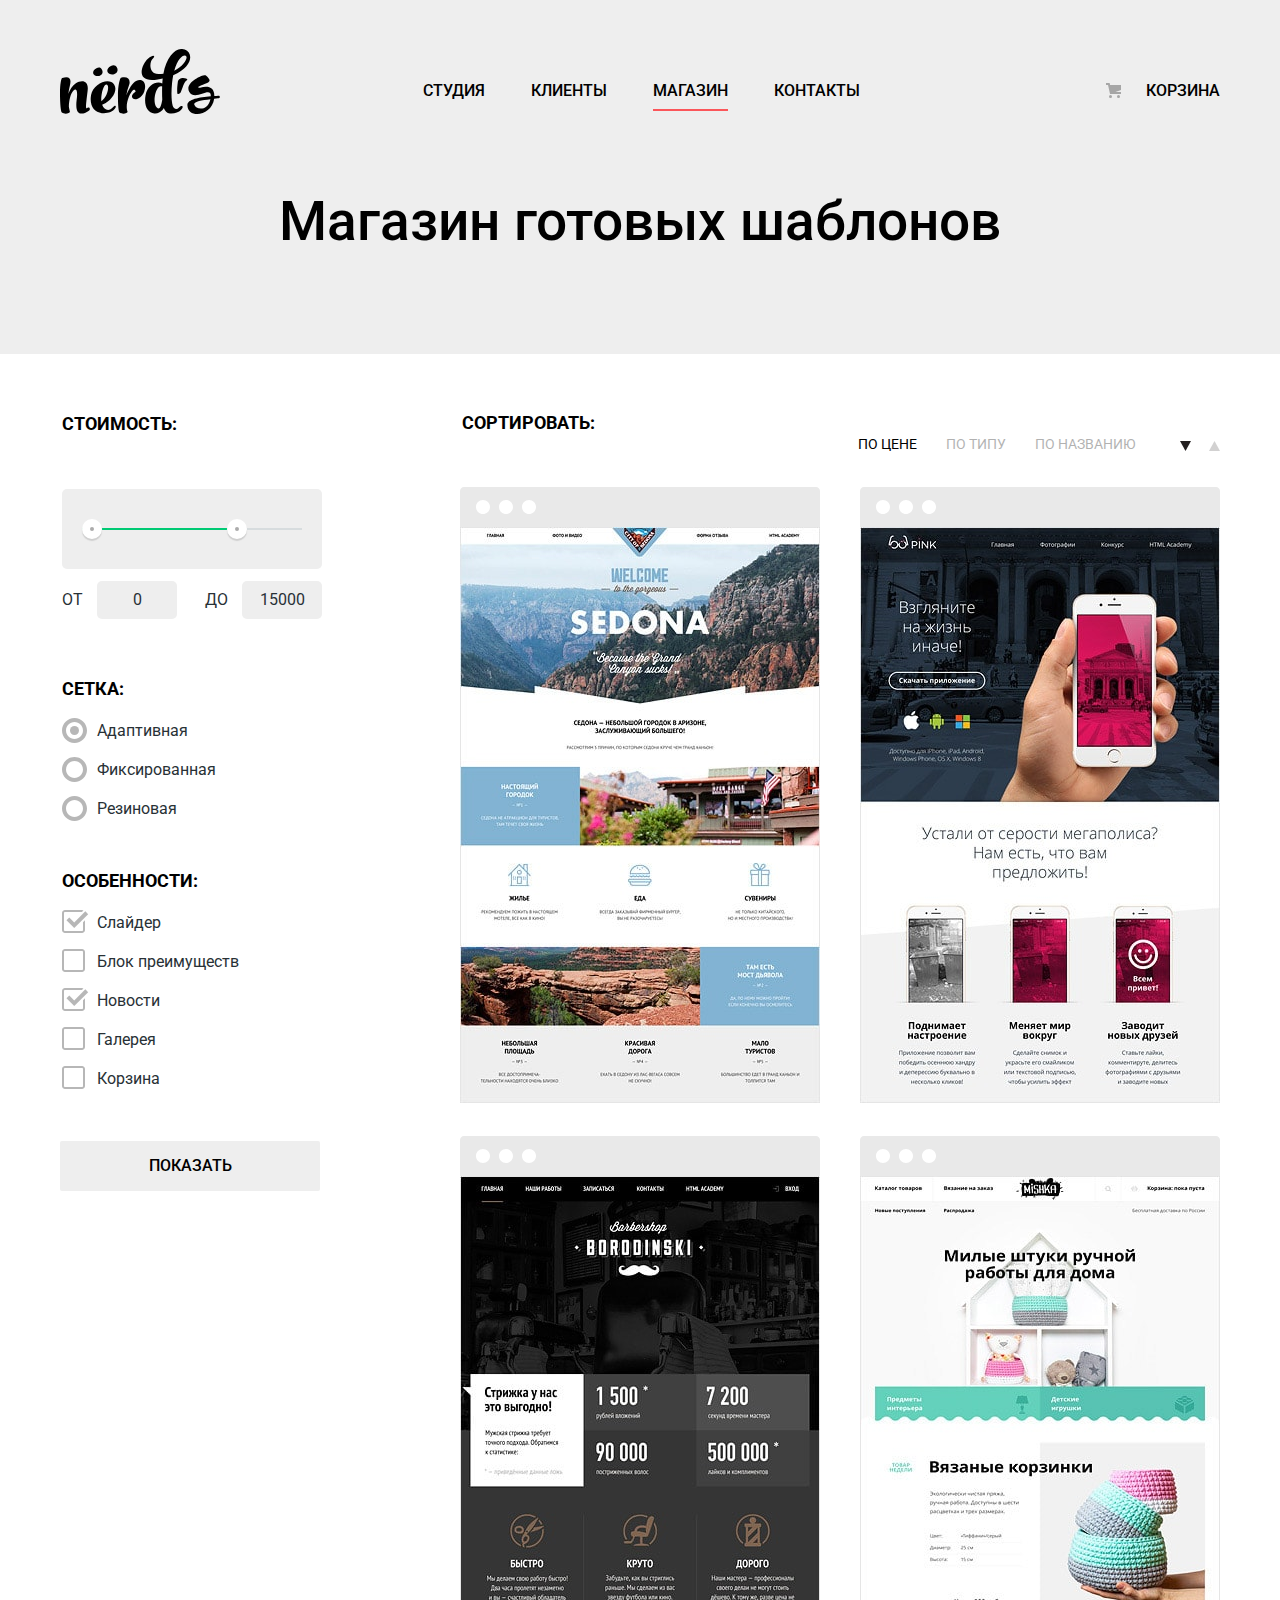
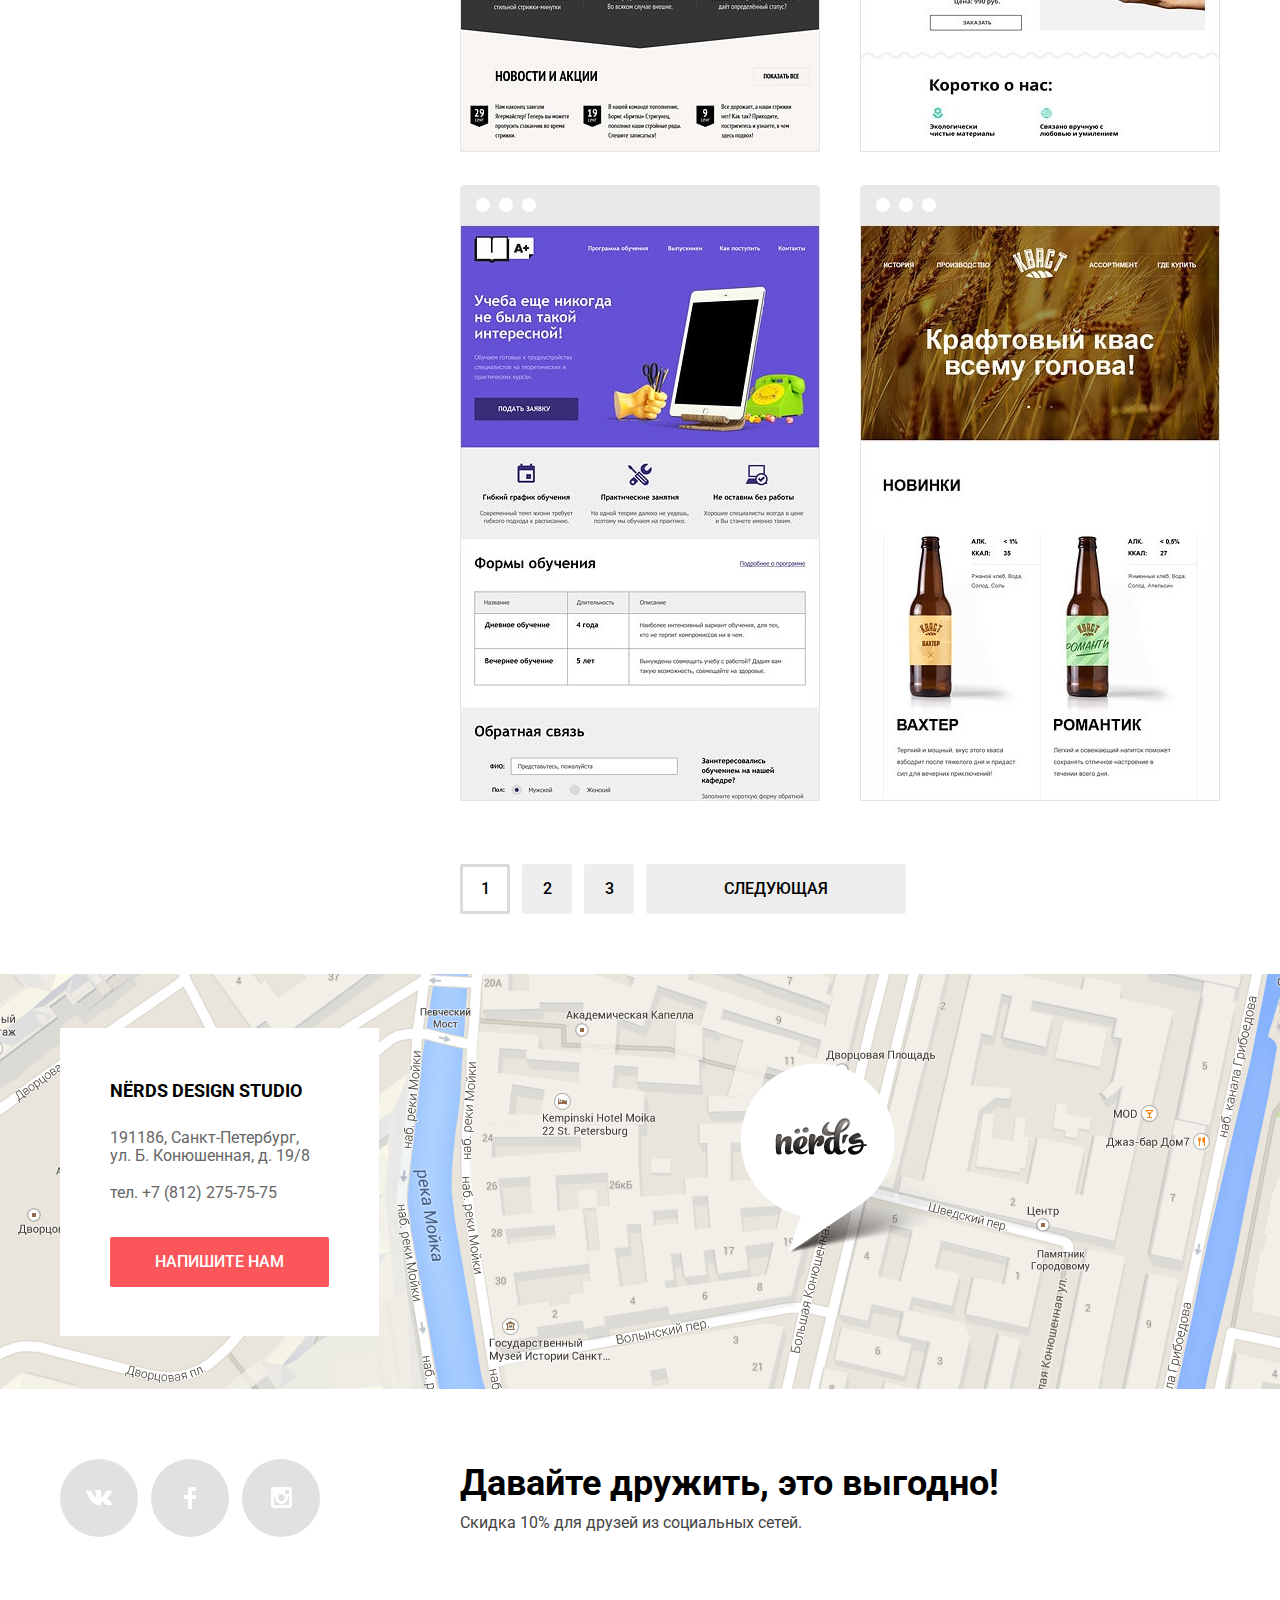
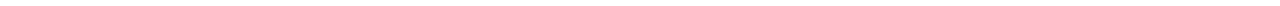
==== commit a3156e45: "Готово к сдаче" ====
--- a/catalog.html
+++ b/catalog.html
@@ -1,10 +1,10 @@
 <!DOCTYPE html>
-<html>
+<html lang="ru">
 <head>
 	<meta charset="utf-8">
 	<meta name="format-detection" content="telephone=no">
 	<link href="css/normalize.css" rel="stylesheet">
-	<link href="css/style.css" rel="stylesheet">
+	<link href="css/style-min.css" rel="stylesheet">
 	<link href="https://fonts.googleapis.com/css?family=Roboto:400,500,700&amp;subset=cyrillic" rel="stylesheet">
 	<title>Каталог веб-студии Nerds</title>
 </head>
@@ -224,6 +224,7 @@
 	<footer class="main-footer">
 		<section class="footer-map">
 			<h2 class="visually-hidden">Как до нас добраться</h2>
+			<iframe src="https://www.google.com/maps/embed?pb=!1m18!1m12!1m3!1d1998.59910436516!2d30.320894616366473!3d59.93879418187623!2m3!1f0!2f0!3f0!3m2!1i1024!2i768!4f13.1!3m3!1m2!1s0x4696310fca5ba729%3A0xea9c53d4493c879f!2z0JHQvtC70YzRiNCw0Y8g0JrQvtC90Y7RiNC10L3QvdCw0Y8g0YPQuy4sIDE5LCDQodCw0L3QutGCLdCf0LXRgtC10YDQsdGD0YDQsywgMTkxMTg2!5e0!3m2!1sru!2sru!4v1504957026951"></iframe>
 			<p class="visually-hidden">
 				<img src="img/map.png" width="1440" height="416" alt="Офис компании по адресу: Санкт-Петербург, ул. Б. Конюшенная, д. 19/8">
 			</p>
@@ -274,7 +275,7 @@
     	<div class="write-items">
 	      <p>
 	      	<label for="write-item-name">Ваше имя:</label>
-	      	<input id="write-item-name" type="text" name="name" value="" placeholder="Представьтесь, пожалуйста">
+	      	<input id="write-item-name" type="text" name="login" value="" placeholder="Представьтесь, пожалуйста">
 	      </p>
 	      <p>
 	      	<label for="write-item-email">Ваш e-mail:</label>
@@ -289,5 +290,7 @@
       <button class="modal-close">Закрыть</button>
     </form>			
 	</section>
+
+	<script src="js/write-us-min.js"></script>
 </body>
 </html>--- a/css/style-min.css
+++ b/css/style-min.css
@@ -0,0 +1 @@
+body,ul{margin:0;padding:0}.button,a{text-transform:uppercase}.button,body{font-size:16px}.cart::before,.promo-left li::before,.services-item::before,.site-navigation-current a::before{content:""}.button,.inner-page .page-title,.promo-right li,.promo-right ul,.slide{box-sizing:border-box}.site-navigation-current a:not([href]),.sort-group-list input:checked+label,.sort-way-list input:checked+label::before{pointer-events:none}body{min-width:1200px;font-family:Roboto,'Myriad Pro',Candara,sans-serif;line-height:24px;font-weight:400;color:#283136;background-color:#fff}a{text-decoration:none}a:hover,button:hover{cursor:pointer}ul{list-style:none}img{max-width:100%;height:auto}.visually-hidden:not(:focus):not(:active),input[type=checkbox].visually-hidden,input[type=radio].visually-hidden{position:absolute;width:1px;height:1px;margin:-1px;border:0;padding:0;white-space:nowrap;clip-path:inset(100%);clip:rect(0 0 0 0);overflow:hidden}.container{width:1160px;margin:0 auto}.button{display:block;min-height:50px;text-align:center;vertical-align:middle;padding:16px 0;line-height:18px;font-weight:500;color:#fff;word-wrap:break-word;border:none;border-radius:2px;background-color:#fb565a}.button:focus,.button:hover{background-color:#e74246}.button:active{color:rgba(255,255,255,.3);box-shadow:inset 0 3px 0 0 rgba(0,1,1,.1);background-color:#d7373b}.main-header{background-color:#eee}.inner-page .main-header{margin-bottom:55px}.main-navigation{display:flex;font-size:16px;line-height:30px;font-weight:500;color:#000}.main-header-logo{min-width:160px;margin-top:49px}.main-header-logo:hover{opacity:.8}.main-header-logo:active{opacity:.3}.site-navigation{display:flex;flex-wrap:wrap;justify-content:center;margin-top:76px;margin-left:180px;margin-right:50px}.cart,.site-navigation a{display:block;color:#000}.site-navigation a{padding:0 23px}.cart:hover,.site-navigation a:hover{color:#fb565a}.cart:active,.site-navigation a:active{color:rgba(0,0,0,.3)}.site-navigation-current a{position:relative}.site-navigation-current a::before{position:absolute;bottom:-5px;right:23px;left:23px;height:2px;background-color:#fb565a}.cart{position:relative;padding-left:40px;margin-top:76px;margin-left:auto}.cart::before{position:absolute;top:7px;left:0;width:15px;height:15px;background-image:url(../img/cart-icon.svg);background-repeat:no-repeat;background-position:0 0}.page-title{font-size:55px;line-height:55px;color:#000;font-weight:500}.promo h3,.services-item h3{font-weight:700;text-transform:uppercase}.inner-page .page-title{min-height:230px;width:100%;margin:0;padding-top:70px;text-align:center}.features{margin-bottom:80px;background-color:#eee}.slider{position:relative;min-height:421px}.slider input[type=radio]{position:absolute;opacity:0}.slider-controls{position:absolute;bottom:105px;left:50%;width:200px;height:10px;margin-left:-100px;text-align:center;z-index:100}.slider-controls label{display:inline-block;width:8px;height:8px;margin:0 7px;background:#fff;border:5px solid #fff;vertical-align:top;border-radius:50%;cursor:pointer}.promo-links a,.services-item::before,.slide{background-repeat:no-repeat}.promo-columns,.promo-links,.services{border-bottom:2px solid #eee}#btn-1:checked~.slider-controls label[for=btn-1],#btn-2:checked~.slider-controls label[for=btn-2],#btn-3:checked~.slider-controls label[for=btn-3]{box-shadow:inset 0 0 0 2px #c1c1c1}.slide{display:none;width:100%;overflow:hidden;padding-top:15px;padding-bottom:80px;background-position:100% 0;background-color:#eee}.slide:nth-child(1){background-image:url(../img/slide1.png)}.slide:nth-child(2){background-image:url(../img/slide2.png)}.slide:nth-child(3){background-image:url(../img/slide3.png)}#btn-1:checked~.slides .slide:nth-child(1),#btn-2:checked~.slides .slide:nth-child(2),#btn-3:checked~.slides .slide:nth-child(3){display:block}.slide .page-title{margin-bottom:25px}.slide p{margin-bottom:38px;max-width:450px}.slide-button{width:240px}.slide-button:focus,.slide-button:hover{background-color:#e74246}.slide-button:active{color:rgba(255,255,255,.3);box-shadow:inset 0 3px 0 0 rgba(0,1,1,.1);background-color:#d7373b}.services-list{display:flex;justify-content:flex-start;padding-bottom:80px}.services-item{margin-right:100px}.services-item::before{display:block;width:300px;height:146px;background-position:0 0}.services-item:nth-child(1)::before{background-color:#fb565a;background-image:url(../img/illustration-1.jpg)}.services-item:nth-child(2)::before{background-color:#00ca74;background-image:url(../img/illustration-2.jpg)}.services-item:nth-child(3)::before{background-color:#efc84a;background-image:url(../img/illustration-3.jpg)}.services-item h3{font-size:24px;line-height:30px;color:#000;margin-bottom:18px}.button-green:active,.button-red:active,.button-yellow:active{color:rgba(255,255,255,.3);box-shadow:inset 0 3px 0 0 rgba(0,1,1,.1)}.services-item p{margin-bottom:30px}.services-item .button{width:160px}.button-red{background-color:#fb565a}.button-red:focus,.button-red:hover{background-color:#e74246}.button-red:active{background-color:#d7373b}.button-green{background-color:#00ca74}.button-green:focus,.button-green:hover{background-color:#00bc6c}.button-green:active{background-color:#00aa62}.button-yellow{background-color:#efc84a}.button-yellow:focus,.button-yellow:hover{background-color:#eab534}.button-yellow:active{background-color:#e5a722}.promo{display:flex;flex-direction:column;justify-content:space-between}.promo h3{font-size:16px;line-height:24px;color:#000}.promo-columns{display:flex;justify-content:space-between;padding-bottom:50px;margin-bottom:45px}.promo-left{width:660px;padding-top:30px}.promo-big{font-size:45px;line-height:45px;color:#000;font-weight:500;margin-bottom:32px}.filter legend,.promo-bold{color:#000;font-weight:700}.promo-big+p{margin-bottom:40px}.promo-left li{position:relative;padding-left:36px;margin:24px 0}.promo-left li::before{position:absolute;top:50%;left:0;width:25px;height:2px;background-color:#fb565a}.promo-right{padding-top:40px;text-align:right}.promo-right h3{padding-top:15px;text-align:center}.promo-right ul{width:360px;padding-top:40px;text-align:left}.promo-right li{display:inline-block;width:33%;vertical-align:top;padding-right:15px;margin-right:-3px}.promo-right li:last-child{padding-right:0}.promo-right p{padding-top:4px;word-wrap:break-word;line-height:18px}.promo-bold{position:relative;padding-right:20px;font-size:45px;line-height:10.06px}.promo-bold::before{content:"%";position:absolute;top:15px;right:0;font-size:27px}.promo-links{padding-bottom:45px}.promo-links ul{display:flex;justify-content:space-between;align-items:center}.promo-links a{display:block;width:240px;height:90px;opacity:.2}.promo-links a:hover{opacity:1}.promo-links a:active{opacity:.1}.promo-links a:focus{outline-color:invert}.promo-links li{position:relative}.promo-links li::before{content:"";width:2px;height:52px;position:absolute;top:18px;background-color:#eee}.filter,.range-filter{width:260px}.promo-links li:nth-child(1)::before{right:-41px}.promo-links li:nth-child(2)::before{right:-35px}.promo-links li:nth-child(3)::before{right:-28px}.promo-links li:nth-child(n+4)::before{display:none}.promo-links .htmlacademy{background-position:30px 15px;background-image:url(../img/logo-htmlacademy.png)}.promo-links .borodinski{background-position:20px 0;background-image:url(../img/logo-borodinski.png)}.promo-links .pink{background-position:25px 20px;background-image:url(../img/logo-pink.png)}.promo-links .Mishka{background-position:25px 5px;background-image:url(../img/logo-Mishka.png)}.filter-input+label::before,.sort-way-list label::before{background-position:0 0;background-repeat:no-repeat;content:""}.catalog-columns{display:flex;justify-content:space-between}.filter fieldset{padding:0;border:none}.filter legend{font-size:18px;line-height:30px;text-transform:uppercase}.filter label{line-height:20px;text-transform:uppercase}.filter-price{margin-bottom:55px}.filter-price legend{padding-bottom:50px}.range-controls{position:relative;height:41px;padding-top:39px;padding-right:20px;padding-left:20px;margin-bottom:15px;border-radius:5px;background-color:#eee}.range-controls .scale{height:2px;background-color:#d7dcde}.range-controls .bar{width:70%;height:2px;background-color:#00ca74}.range-controls .toggle{position:absolute;top:30px;left:0;width:4px;height:4px;cursor:pointer;border:8px solid #fff;border-radius:50%;background-color:#ababab;box-shadow:0 2px 1px 0 #cfcfcf}.range-controls .toggle-min{left:20px}.range-controls .toggle-max{left:165px}.price-controls{position:relative;height:35px;font-size:0}.max-price,.min-price{position:absolute;bottom:0}.min-price{left:0}.max-price{right:0}.price-controls input,.price-controls label{font-family:Roboto,Arial,sans-serif;font-size:16px;line-height:22px;color:#283136}.filter-button,.modal-write .button{font-family:Roboto,'Myriad Pro',Candara,sans-serif}.price-controls input{width:60px;margin-left:10px;padding:8px 10px;text-align:center;border:none;border-radius:5px;background-color:#eee}.filter-options{margin-bottom:35px}.filter-options li{margin:15px 0}.filter-input+label{position:relative;padding-left:35px;line-height:20px;text-transform:none;color:#283136}.filter-input+label::before{position:absolute;top:-3px;left:0;width:25px;height:25px;opacity:.4}.filter-options .filter-input+label:hover,.filter-options .filter-input+label:hover::before,.filter-options .filter-input:checked:focus+label::before,.filter-options .filter-input:checked:hover+label::before,.filter-options .filter-input:focus+label,.filter-options .filter-input:focus+label::before{cursor:pointer;opacity:1;color:#000}.filter-input:disabled+label,.filter-input:disabled+label::before,.filter-input:disabled:hover+label::before{opacity:.3}.filter-grid{margin-bottom:30px}.filter-grid label::before{background-image:url(../img/radio-off.svg)}.filter-grid .filter-input+label:active::before{opacity:1;background-image:url(../img/radio-on.svg)}.filter-grid .filter-input:checked+label::before{opacity:.4;background-image:url(../img/radio-on.svg)}.filter-speciality label::before{width:27px;height:23px;background-image:url(../img/checkbox-off.svg)}.filter-speciality .filter-input+label:active::before{opacity:1;background-image:url(../img/checkbox-on.svg)}.filter-speciality .filter-input:checked+label::before{opacity:.4;background-image:url(../img/checkbox-on.svg)}.filter-button{width:inherit;font-size:16px;line-height:18px;font-weight:500;color:#000;background-color:#eee}.filter-button:hover{background-color:#dfdfdf}.filter-button:active{color:rgba(0,0,0,.3);box-shadow:inset 0 3px 0 0 rgba(0,1,1,.1);background-color:#d5d5d5}.catalog-item-hover h3,.sort-group-list label,.sorting legend{color:#000;text-transform:uppercase}.filter-button:focus{background-color:#eee}.catalog{width:760px}.sorting{margin-bottom:55px}.sorting fieldset{position:relative;border:none;padding:0}.sorting legend{font-size:18px;line-height:18px;font-weight:700;padding-top:5px}.sorting-lists{position:absolute;top:0;right:0;min-width:360px;display:flex;justify-content:space-between}.sorting-lists li{display:inline-block;vertical-align:baseline;margin-right:25px}.sort-group-list label{font-size:14px;line-height:18px;font-weight:400;opacity:.3}.sort-group-list input:hover+label{cursor:pointer;opacity:.6}.sort-group-list input:active+label,.sort-group-list input:checked+label{opacity:1}.sort-way-list label{position:relative;display:block;height:0}.sort-way-list label::before{width:11px;height:10px;position:absolute;right:-27px;top:-8px;opacity:.2}.sort-way-list label[for=sort-desc]::before{background-image:url(../img/icon-down-dir.svg)}.sort-way-list label[for=sort-asc]::before{background-image:url(../img/icon-up-dir.svg)}.sort-way-list input:hover+label::before{cursor:pointer;opacity:.4}.sort-way-list input:active+label::before,.sort-way-list input:checked+label::before{opacity:1}.catalog-list{display:flex;flex-wrap:wrap;width:760px;padding:0;margin:0 0 30px}.catalog-item{width:360px;height:576px;margin-top:40px;margin-right:40px;margin-bottom:33px;position:relative;box-shadow:inset 0 0 0 1px rgba(0,1,1,.1);border-radius:5px 5px 0 0}.catalog-item::before{content:"";position:absolute;top:-40px;left:0;width:360px;height:40px;background-image:url(../img/browser-light.svg)}.catalog-item:nth-child(even){margin-right:0}.catalog-item:hover .catalog-item-hover{display:block}.catalog-item-hover{display:none;height:inherit;position:absolute;top:0;left:0;border-color:rgba(77,77,77,.1);box-shadow:0 5px 15px 0 rgba(0,1,1,.25)}.catalog-item-hover::before{content:"";position:absolute;top:-40px;left:0;width:360px;min-height:40px;background-image:url(../img/browser.svg)}.catalog-item-hover div:first-child{box-sizing:border-box;width:360px;min-height:231px;position:absolute;bottom:0;text-align:center;padding:30px 60px 90px;background-color:#eee}.catalog-item-hover h3{font-size:18px;line-height:30px;font-weight:700;margin:0}.catalog-item-hover p{font-size:16px;line-height:18px;color:#666;font-weight:400;text-align:center}.button-buy{position:absolute;bottom:43px;left:80px;right:80px;min-height:50px;background-color:#fb565a}.footer-contacts,.modal-write{left:50%;box-sizing:border-box}.button-buy:hover{background-color:#e74246}.button-buy:active,.button-buy:focus{color:rgba(255,255,255,.3);box-shadow:inset 0 3px 0 0 rgba(0,1,1,.1);background-color:#d7373b}.pagination-list li{display:inline-block;min-width:50px;vertical-align:top;margin-right:8px}.pagination-list a{display:block;padding:13px 10px;text-align:center;color:#000;line-height:24px;font-weight:500;background-color:#eee;border-radius:3px}.pagination-list a:hover{background-color:#dfdfdf}.pagination-list a:active{color:rgba(0,0,0,.3);box-shadow:inset 0 3px 0 0 rgba(0,1,1,.1);background-color:#d5d5d5}.pagination-current a,.pagination-current a:active,.pagination-current a:hover{pointer-events:none;color:#000;background-color:#fff;box-shadow:inset 0 0 0 3px #dbdbdb;border-radius:2px}.pagination-list .pagination-next{min-width:260px}.main-footer{margin-top:80px}.inner-page .main-footer{margin-top:60px}.footer-map{position:relative;height:415px;background-color:#fff;background-image:url(../img/map.png);background-position:top center;background-repeat:no-repeat}.footer-map iframe{width:100%;height:inherit;border:none}.footer-contacts{position:absolute;top:54px;margin-left:-580px;width:319px;min-height:308px;padding:30px 50px;line-height:18px;color:#666;background-color:#fff}.footer-contacts h3{font-size:18px;line-height:30px;color:#000;font-weight:700;text-transform:uppercase;padding-bottom:5px}.footer-contacts h3+p{padding-bottom:3px}.footer-contacts .button-write{margin-top:35px}.footer-social{display:flex;align-items:center;height:217px}.footer-social ul{display:flex;width:260px;justify-content:space-between;flex-wrap:wrap}.social-button{display:flex;align-items:center;justify-content:center;width:78px;height:78px;border-radius:50%;background-color:#e1e1e1}.social-button:hover{background-color:#e74246}.social-button:active{color:rgba(255,255,255,.3);box-shadow:inset 0 3px 0 0 rgba(0,1,1,.1);background-color:#d7373b}.social-button:active svg{fill-opacity:.3}.footer-social div{box-sizing:border-box;margin-left:140px;margin-top:20px;width:760px}.footer-social b{font-size:36px;line-height:36px;color:#000;font-weight:700}.footer-social p{line-height:22px;color:#444;margin-top:10px}.modal-write{display:none;position:fixed;top:160px;width:960px;margin-left:-480px;padding:30px 100px 84px;font-size:16px;line-height:18px;color:#000;font-weight:400px;box-shadow:0 20px 50px rgba(0,1,1,.75);background-color:#fff;z-index:1000}.modal-write h2{font-size:45px;line-height:45px;font-weight:500;margin-bottom:25px}.write-items{display:flex;justify-content:space-between;margin-bottom:20px}.modal-write label{display:block;color:#000;font-weight:700;margin-bottom:10px}.modal-write input[type=text]{box-sizing:border-box;width:360px}.modal-write input,.modal-write textarea{padding:15px;box-shadow:inset 0 0 0 2px #d7dcde;border-radius:3px;border:none;outline:0}.modal-write textarea{box-sizing:border-box;width:100%;min-height:118px;resize:none;margin-bottom:25px}.modal-write input:hover,.modal-write textarea:hover{box-shadow:inset 0 0 0 2px #b4b9bb}.modal-write input:focus,.modal-write textarea:focus{box-shadow:inset 0 0 0 2px #000}.modal-write input:invalid,.modal-write textarea:invalid{color:#e74246;box-shadow:inset 0 0 0 2px #e74246;background-color:#fff}.modal-write input.modal-invalid,.modal-write textarea.modal-invalid{box-shadow:inset 0 0 0 2px #e74246}.modal-write input::-webkit-input-placeholder{color:rgba(68,68,68,.5)}.modal-write textarea::-webkit-input-placeholder{color:rgba(68,68,68,.5)}.modal-write input::-moz-placeholder{color:rgba(68,68,68,.5)}.modal-write textarea::-moz-input-placeholder{color:rgba(68,68,68,.5)}.modal-write input:-ms-input-placeholder{color:rgba(68,68,68,.5)}.modal-write textarea::-ms-input-placeholder{color:rgba(68,68,68,.5)}.modal-write .button{box-sizing:border-box;height:50px;min-width:260px;text-align:center;vertical-align:middle;text-transform:uppercase;padding:16px 0;font-size:16px;line-height:18px;font-weight:500;color:#fff;border:none;border-radius:2px;background-color:#fb565a}.modal-write .button:focus,.modal-write .button:hover{background-color:#e74246}.modal-write .button:active{color:rgba(255,255,255,.3);box-shadow:inset 0 3px 0 0 rgba(0,1,1,.1);background-color:#d7373b}.modal-close{position:absolute;top:75px;right:103px;width:21px;height:21px;font-size:0;background-color:transparent;border:0;opacity:.3;cursor:pointer;outline:0}.modal-close::after,.modal-close::before{content:"";position:absolute;width:27px;height:5px;background-color:#fb565a}.modal-close::before{transform:rotate(45deg)}.modal-close::after{transform:rotate(-45deg)}.modal-close:focus,.modal-close:hover{opacity:1}.modal-close:active{opacity:.1}@keyframes turnout{0%{transform:translateX(2000px)}70%{transform:translateX(-30px)}100%{transform:translateX(0)}}.modal-show{display:block;animation:turnout .5s}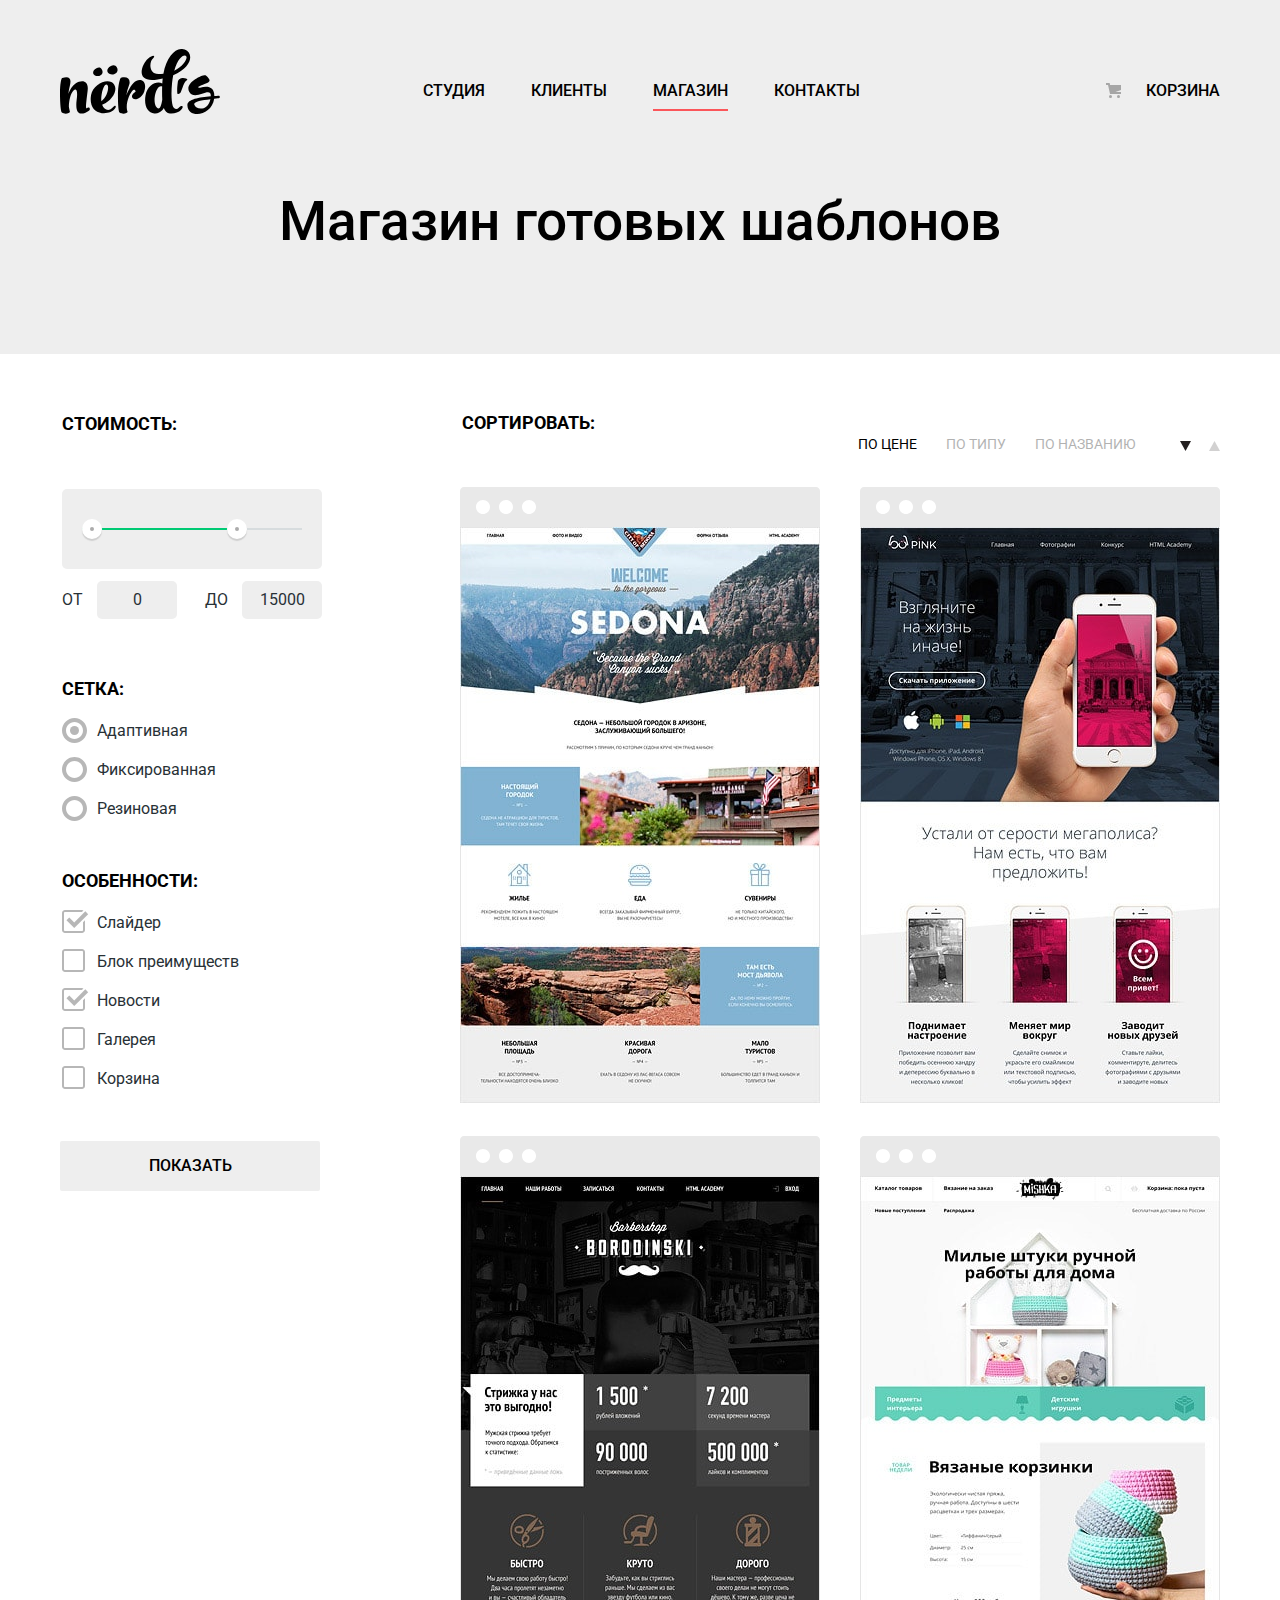
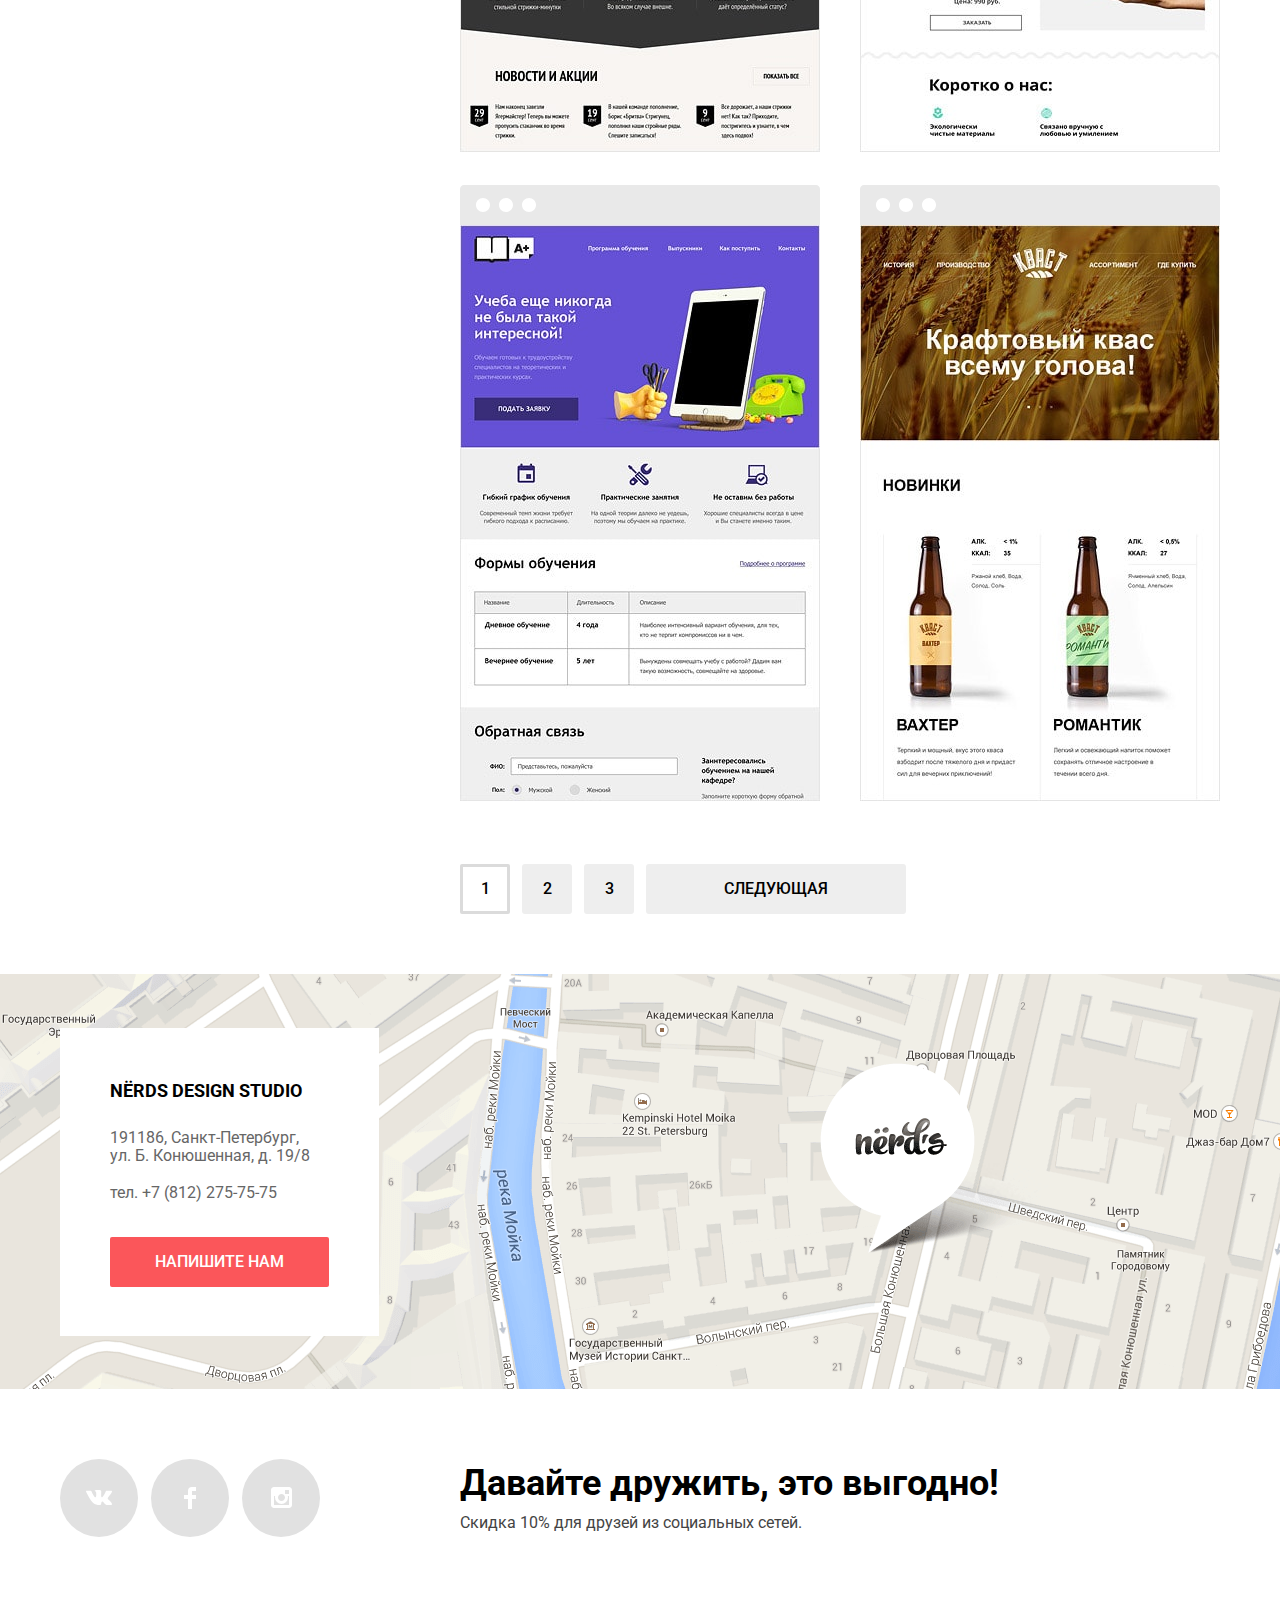
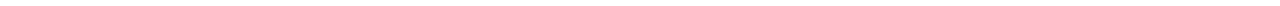
==== commit 91289251: "Доработки (отступы не скачут)" ====
--- a/catalog.html
+++ b/catalog.html
@@ -3,10 +3,10 @@
 <head>
 	<meta charset="utf-8">
 	<meta name="format-detection" content="telephone=no">
+	<link href="https://fonts.googleapis.com/css?family=Roboto:400,500,700&amp;subset=cyrillic" rel="stylesheet">
 	<link href="css/normalize.css" rel="stylesheet">
 	<link href="css/style-min.css" rel="stylesheet">
-	<link href="https://fonts.googleapis.com/css?family=Roboto:400,500,700&amp;subset=cyrillic" rel="stylesheet">
-	<title>Каталог веб-студии Nerds</title>
+	<title>Каталог веб-студии «Nёrds»</title>
 </head>
 <body class="inner-page">
 	<header class="main-header">
--- a/css/style-min.css
+++ b/css/style-min.css
@@ -1 +1 @@
-body,ul{margin:0;padding:0}.button,a{text-transform:uppercase}.button,body{font-size:16px}.cart::before,.promo-left li::before,.services-item::before,.site-navigation-current a::before{content:""}.button,.inner-page .page-title,.promo-right li,.promo-right ul,.slide{box-sizing:border-box}.site-navigation-current a:not([href]),.sort-group-list input:checked+label,.sort-way-list input:checked+label::before{pointer-events:none}body{min-width:1200px;font-family:Roboto,'Myriad Pro',Candara,sans-serif;line-height:24px;font-weight:400;color:#283136;background-color:#fff}a{text-decoration:none}a:hover,button:hover{cursor:pointer}ul{list-style:none}img{max-width:100%;height:auto}.visually-hidden:not(:focus):not(:active),input[type=checkbox].visually-hidden,input[type=radio].visually-hidden{position:absolute;width:1px;height:1px;margin:-1px;border:0;padding:0;white-space:nowrap;clip-path:inset(100%);clip:rect(0 0 0 0);overflow:hidden}.container{width:1160px;margin:0 auto}.button{display:block;min-height:50px;text-align:center;vertical-align:middle;padding:16px 0;line-height:18px;font-weight:500;color:#fff;word-wrap:break-word;border:none;border-radius:2px;background-color:#fb565a}.button:focus,.button:hover{background-color:#e74246}.button:active{color:rgba(255,255,255,.3);box-shadow:inset 0 3px 0 0 rgba(0,1,1,.1);background-color:#d7373b}.main-header{background-color:#eee}.inner-page .main-header{margin-bottom:55px}.main-navigation{display:flex;font-size:16px;line-height:30px;font-weight:500;color:#000}.main-header-logo{min-width:160px;margin-top:49px}.main-header-logo:hover{opacity:.8}.main-header-logo:active{opacity:.3}.site-navigation{display:flex;flex-wrap:wrap;justify-content:center;margin-top:76px;margin-left:180px;margin-right:50px}.cart,.site-navigation a{display:block;color:#000}.site-navigation a{padding:0 23px}.cart:hover,.site-navigation a:hover{color:#fb565a}.cart:active,.site-navigation a:active{color:rgba(0,0,0,.3)}.site-navigation-current a{position:relative}.site-navigation-current a::before{position:absolute;bottom:-5px;right:23px;left:23px;height:2px;background-color:#fb565a}.cart{position:relative;padding-left:40px;margin-top:76px;margin-left:auto}.cart::before{position:absolute;top:7px;left:0;width:15px;height:15px;background-image:url(../img/cart-icon.svg);background-repeat:no-repeat;background-position:0 0}.page-title{font-size:55px;line-height:55px;color:#000;font-weight:500}.promo h3,.services-item h3{font-weight:700;text-transform:uppercase}.inner-page .page-title{min-height:230px;width:100%;margin:0;padding-top:70px;text-align:center}.features{margin-bottom:80px;background-color:#eee}.slider{position:relative;min-height:421px}.slider input[type=radio]{position:absolute;opacity:0}.slider-controls{position:absolute;bottom:105px;left:50%;width:200px;height:10px;margin-left:-100px;text-align:center;z-index:100}.slider-controls label{display:inline-block;width:8px;height:8px;margin:0 7px;background:#fff;border:5px solid #fff;vertical-align:top;border-radius:50%;cursor:pointer}.promo-links a,.services-item::before,.slide{background-repeat:no-repeat}.promo-columns,.promo-links,.services{border-bottom:2px solid #eee}#btn-1:checked~.slider-controls label[for=btn-1],#btn-2:checked~.slider-controls label[for=btn-2],#btn-3:checked~.slider-controls label[for=btn-3]{box-shadow:inset 0 0 0 2px #c1c1c1}.slide{display:none;width:100%;overflow:hidden;padding-top:15px;padding-bottom:80px;background-position:100% 0;background-color:#eee}.slide:nth-child(1){background-image:url(../img/slide1.png)}.slide:nth-child(2){background-image:url(../img/slide2.png)}.slide:nth-child(3){background-image:url(../img/slide3.png)}#btn-1:checked~.slides .slide:nth-child(1),#btn-2:checked~.slides .slide:nth-child(2),#btn-3:checked~.slides .slide:nth-child(3){display:block}.slide .page-title{margin-bottom:25px}.slide p{margin-bottom:38px;max-width:450px}.slide-button{width:240px}.slide-button:focus,.slide-button:hover{background-color:#e74246}.slide-button:active{color:rgba(255,255,255,.3);box-shadow:inset 0 3px 0 0 rgba(0,1,1,.1);background-color:#d7373b}.services-list{display:flex;justify-content:flex-start;padding-bottom:80px}.services-item{margin-right:100px}.services-item::before{display:block;width:300px;height:146px;background-position:0 0}.services-item:nth-child(1)::before{background-color:#fb565a;background-image:url(../img/illustration-1.jpg)}.services-item:nth-child(2)::before{background-color:#00ca74;background-image:url(../img/illustration-2.jpg)}.services-item:nth-child(3)::before{background-color:#efc84a;background-image:url(../img/illustration-3.jpg)}.services-item h3{font-size:24px;line-height:30px;color:#000;margin-bottom:18px}.button-green:active,.button-red:active,.button-yellow:active{color:rgba(255,255,255,.3);box-shadow:inset 0 3px 0 0 rgba(0,1,1,.1)}.services-item p{margin-bottom:30px}.services-item .button{width:160px}.button-red{background-color:#fb565a}.button-red:focus,.button-red:hover{background-color:#e74246}.button-red:active{background-color:#d7373b}.button-green{background-color:#00ca74}.button-green:focus,.button-green:hover{background-color:#00bc6c}.button-green:active{background-color:#00aa62}.button-yellow{background-color:#efc84a}.button-yellow:focus,.button-yellow:hover{background-color:#eab534}.button-yellow:active{background-color:#e5a722}.promo{display:flex;flex-direction:column;justify-content:space-between}.promo h3{font-size:16px;line-height:24px;color:#000}.promo-columns{display:flex;justify-content:space-between;padding-bottom:50px;margin-bottom:45px}.promo-left{width:660px;padding-top:30px}.promo-big{font-size:45px;line-height:45px;color:#000;font-weight:500;margin-bottom:32px}.filter legend,.promo-bold{color:#000;font-weight:700}.promo-big+p{margin-bottom:40px}.promo-left li{position:relative;padding-left:36px;margin:24px 0}.promo-left li::before{position:absolute;top:50%;left:0;width:25px;height:2px;background-color:#fb565a}.promo-right{padding-top:40px;text-align:right}.promo-right h3{padding-top:15px;text-align:center}.promo-right ul{width:360px;padding-top:40px;text-align:left}.promo-right li{display:inline-block;width:33%;vertical-align:top;padding-right:15px;margin-right:-3px}.promo-right li:last-child{padding-right:0}.promo-right p{padding-top:4px;word-wrap:break-word;line-height:18px}.promo-bold{position:relative;padding-right:20px;font-size:45px;line-height:10.06px}.promo-bold::before{content:"%";position:absolute;top:15px;right:0;font-size:27px}.promo-links{padding-bottom:45px}.promo-links ul{display:flex;justify-content:space-between;align-items:center}.promo-links a{display:block;width:240px;height:90px;opacity:.2}.promo-links a:hover{opacity:1}.promo-links a:active{opacity:.1}.promo-links a:focus{outline-color:invert}.promo-links li{position:relative}.promo-links li::before{content:"";width:2px;height:52px;position:absolute;top:18px;background-color:#eee}.filter,.range-filter{width:260px}.promo-links li:nth-child(1)::before{right:-41px}.promo-links li:nth-child(2)::before{right:-35px}.promo-links li:nth-child(3)::before{right:-28px}.promo-links li:nth-child(n+4)::before{display:none}.promo-links .htmlacademy{background-position:30px 15px;background-image:url(../img/logo-htmlacademy.png)}.promo-links .borodinski{background-position:20px 0;background-image:url(../img/logo-borodinski.png)}.promo-links .pink{background-position:25px 20px;background-image:url(../img/logo-pink.png)}.promo-links .Mishka{background-position:25px 5px;background-image:url(../img/logo-Mishka.png)}.filter-input+label::before,.sort-way-list label::before{background-position:0 0;background-repeat:no-repeat;content:""}.catalog-columns{display:flex;justify-content:space-between}.filter fieldset{padding:0;border:none}.filter legend{font-size:18px;line-height:30px;text-transform:uppercase}.filter label{line-height:20px;text-transform:uppercase}.filter-price{margin-bottom:55px}.filter-price legend{padding-bottom:50px}.range-controls{position:relative;height:41px;padding-top:39px;padding-right:20px;padding-left:20px;margin-bottom:15px;border-radius:5px;background-color:#eee}.range-controls .scale{height:2px;background-color:#d7dcde}.range-controls .bar{width:70%;height:2px;background-color:#00ca74}.range-controls .toggle{position:absolute;top:30px;left:0;width:4px;height:4px;cursor:pointer;border:8px solid #fff;border-radius:50%;background-color:#ababab;box-shadow:0 2px 1px 0 #cfcfcf}.range-controls .toggle-min{left:20px}.range-controls .toggle-max{left:165px}.price-controls{position:relative;height:35px;font-size:0}.max-price,.min-price{position:absolute;bottom:0}.min-price{left:0}.max-price{right:0}.price-controls input,.price-controls label{font-family:Roboto,Arial,sans-serif;font-size:16px;line-height:22px;color:#283136}.filter-button,.modal-write .button{font-family:Roboto,'Myriad Pro',Candara,sans-serif}.price-controls input{width:60px;margin-left:10px;padding:8px 10px;text-align:center;border:none;border-radius:5px;background-color:#eee}.filter-options{margin-bottom:35px}.filter-options li{margin:15px 0}.filter-input+label{position:relative;padding-left:35px;line-height:20px;text-transform:none;color:#283136}.filter-input+label::before{position:absolute;top:-3px;left:0;width:25px;height:25px;opacity:.4}.filter-options .filter-input+label:hover,.filter-options .filter-input+label:hover::before,.filter-options .filter-input:checked:focus+label::before,.filter-options .filter-input:checked:hover+label::before,.filter-options .filter-input:focus+label,.filter-options .filter-input:focus+label::before{cursor:pointer;opacity:1;color:#000}.filter-input:disabled+label,.filter-input:disabled+label::before,.filter-input:disabled:hover+label::before{opacity:.3}.filter-grid{margin-bottom:30px}.filter-grid label::before{background-image:url(../img/radio-off.svg)}.filter-grid .filter-input+label:active::before{opacity:1;background-image:url(../img/radio-on.svg)}.filter-grid .filter-input:checked+label::before{opacity:.4;background-image:url(../img/radio-on.svg)}.filter-speciality label::before{width:27px;height:23px;background-image:url(../img/checkbox-off.svg)}.filter-speciality .filter-input+label:active::before{opacity:1;background-image:url(../img/checkbox-on.svg)}.filter-speciality .filter-input:checked+label::before{opacity:.4;background-image:url(../img/checkbox-on.svg)}.filter-button{width:inherit;font-size:16px;line-height:18px;font-weight:500;color:#000;background-color:#eee}.filter-button:hover{background-color:#dfdfdf}.filter-button:active{color:rgba(0,0,0,.3);box-shadow:inset 0 3px 0 0 rgba(0,1,1,.1);background-color:#d5d5d5}.catalog-item-hover h3,.sort-group-list label,.sorting legend{color:#000;text-transform:uppercase}.filter-button:focus{background-color:#eee}.catalog{width:760px}.sorting{margin-bottom:55px}.sorting fieldset{position:relative;border:none;padding:0}.sorting legend{font-size:18px;line-height:18px;font-weight:700;padding-top:5px}.sorting-lists{position:absolute;top:0;right:0;min-width:360px;display:flex;justify-content:space-between}.sorting-lists li{display:inline-block;vertical-align:baseline;margin-right:25px}.sort-group-list label{font-size:14px;line-height:18px;font-weight:400;opacity:.3}.sort-group-list input:hover+label{cursor:pointer;opacity:.6}.sort-group-list input:active+label,.sort-group-list input:checked+label{opacity:1}.sort-way-list label{position:relative;display:block;height:0}.sort-way-list label::before{width:11px;height:10px;position:absolute;right:-27px;top:-8px;opacity:.2}.sort-way-list label[for=sort-desc]::before{background-image:url(../img/icon-down-dir.svg)}.sort-way-list label[for=sort-asc]::before{background-image:url(../img/icon-up-dir.svg)}.sort-way-list input:hover+label::before{cursor:pointer;opacity:.4}.sort-way-list input:active+label::before,.sort-way-list input:checked+label::before{opacity:1}.catalog-list{display:flex;flex-wrap:wrap;width:760px;padding:0;margin:0 0 30px}.catalog-item{width:360px;height:576px;margin-top:40px;margin-right:40px;margin-bottom:33px;position:relative;box-shadow:inset 0 0 0 1px rgba(0,1,1,.1);border-radius:5px 5px 0 0}.catalog-item::before{content:"";position:absolute;top:-40px;left:0;width:360px;height:40px;background-image:url(../img/browser-light.svg)}.catalog-item:nth-child(even){margin-right:0}.catalog-item:hover .catalog-item-hover{display:block}.catalog-item-hover{display:none;height:inherit;position:absolute;top:0;left:0;border-color:rgba(77,77,77,.1);box-shadow:0 5px 15px 0 rgba(0,1,1,.25)}.catalog-item-hover::before{content:"";position:absolute;top:-40px;left:0;width:360px;min-height:40px;background-image:url(../img/browser.svg)}.catalog-item-hover div:first-child{box-sizing:border-box;width:360px;min-height:231px;position:absolute;bottom:0;text-align:center;padding:30px 60px 90px;background-color:#eee}.catalog-item-hover h3{font-size:18px;line-height:30px;font-weight:700;margin:0}.catalog-item-hover p{font-size:16px;line-height:18px;color:#666;font-weight:400;text-align:center}.button-buy{position:absolute;bottom:43px;left:80px;right:80px;min-height:50px;background-color:#fb565a}.footer-contacts,.modal-write{left:50%;box-sizing:border-box}.button-buy:hover{background-color:#e74246}.button-buy:active,.button-buy:focus{color:rgba(255,255,255,.3);box-shadow:inset 0 3px 0 0 rgba(0,1,1,.1);background-color:#d7373b}.pagination-list li{display:inline-block;min-width:50px;vertical-align:top;margin-right:8px}.pagination-list a{display:block;padding:13px 10px;text-align:center;color:#000;line-height:24px;font-weight:500;background-color:#eee;border-radius:3px}.pagination-list a:hover{background-color:#dfdfdf}.pagination-list a:active{color:rgba(0,0,0,.3);box-shadow:inset 0 3px 0 0 rgba(0,1,1,.1);background-color:#d5d5d5}.pagination-current a,.pagination-current a:active,.pagination-current a:hover{pointer-events:none;color:#000;background-color:#fff;box-shadow:inset 0 0 0 3px #dbdbdb;border-radius:2px}.pagination-list .pagination-next{min-width:260px}.main-footer{margin-top:80px}.inner-page .main-footer{margin-top:60px}.footer-map{position:relative;height:415px;background-color:#fff;background-image:url(../img/map.png);background-position:top center;background-repeat:no-repeat}.footer-map iframe{width:100%;height:inherit;border:none}.footer-contacts{position:absolute;top:54px;margin-left:-580px;width:319px;min-height:308px;padding:30px 50px;line-height:18px;color:#666;background-color:#fff}.footer-contacts h3{font-size:18px;line-height:30px;color:#000;font-weight:700;text-transform:uppercase;padding-bottom:5px}.footer-contacts h3+p{padding-bottom:3px}.footer-contacts .button-write{margin-top:35px}.footer-social{display:flex;align-items:center;height:217px}.footer-social ul{display:flex;width:260px;justify-content:space-between;flex-wrap:wrap}.social-button{display:flex;align-items:center;justify-content:center;width:78px;height:78px;border-radius:50%;background-color:#e1e1e1}.social-button:hover{background-color:#e74246}.social-button:active{color:rgba(255,255,255,.3);box-shadow:inset 0 3px 0 0 rgba(0,1,1,.1);background-color:#d7373b}.social-button:active svg{fill-opacity:.3}.footer-social div{box-sizing:border-box;margin-left:140px;margin-top:20px;width:760px}.footer-social b{font-size:36px;line-height:36px;color:#000;font-weight:700}.footer-social p{line-height:22px;color:#444;margin-top:10px}.modal-write{display:none;position:fixed;top:160px;width:960px;margin-left:-480px;padding:30px 100px 84px;font-size:16px;line-height:18px;color:#000;font-weight:400px;box-shadow:0 20px 50px rgba(0,1,1,.75);background-color:#fff;z-index:1000}.modal-write h2{font-size:45px;line-height:45px;font-weight:500;margin-bottom:25px}.write-items{display:flex;justify-content:space-between;margin-bottom:20px}.modal-write label{display:block;color:#000;font-weight:700;margin-bottom:10px}.modal-write input[type=text]{box-sizing:border-box;width:360px}.modal-write input,.modal-write textarea{padding:15px;box-shadow:inset 0 0 0 2px #d7dcde;border-radius:3px;border:none;outline:0}.modal-write textarea{box-sizing:border-box;width:100%;min-height:118px;resize:none;margin-bottom:25px}.modal-write input:hover,.modal-write textarea:hover{box-shadow:inset 0 0 0 2px #b4b9bb}.modal-write input:focus,.modal-write textarea:focus{box-shadow:inset 0 0 0 2px #000}.modal-write input:invalid,.modal-write textarea:invalid{color:#e74246;box-shadow:inset 0 0 0 2px #e74246;background-color:#fff}.modal-write input.modal-invalid,.modal-write textarea.modal-invalid{box-shadow:inset 0 0 0 2px #e74246}.modal-write input::-webkit-input-placeholder{color:rgba(68,68,68,.5)}.modal-write textarea::-webkit-input-placeholder{color:rgba(68,68,68,.5)}.modal-write input::-moz-placeholder{color:rgba(68,68,68,.5)}.modal-write textarea::-moz-input-placeholder{color:rgba(68,68,68,.5)}.modal-write input:-ms-input-placeholder{color:rgba(68,68,68,.5)}.modal-write textarea::-ms-input-placeholder{color:rgba(68,68,68,.5)}.modal-write .button{box-sizing:border-box;height:50px;min-width:260px;text-align:center;vertical-align:middle;text-transform:uppercase;padding:16px 0;font-size:16px;line-height:18px;font-weight:500;color:#fff;border:none;border-radius:2px;background-color:#fb565a}.modal-write .button:focus,.modal-write .button:hover{background-color:#e74246}.modal-write .button:active{color:rgba(255,255,255,.3);box-shadow:inset 0 3px 0 0 rgba(0,1,1,.1);background-color:#d7373b}.modal-close{position:absolute;top:75px;right:103px;width:21px;height:21px;font-size:0;background-color:transparent;border:0;opacity:.3;cursor:pointer;outline:0}.modal-close::after,.modal-close::before{content:"";position:absolute;width:27px;height:5px;background-color:#fb565a}.modal-close::before{transform:rotate(45deg)}.modal-close::after{transform:rotate(-45deg)}.modal-close:focus,.modal-close:hover{opacity:1}.modal-close:active{opacity:.1}@keyframes turnout{0%{transform:translateX(2000px)}70%{transform:translateX(-30px)}100%{transform:translateX(0)}}.modal-show{display:block;animation:turnout .5s}+body{min-width:1200px;margin:0;padding:0;font-family:'Roboto','Myriad Pro','Candara',sans-serif;font-size:16px;line-height:24px;font-weight:400;color:#283136;background-color:#fff}a{text-decoration:none;text-transform:uppercase}a:hover,button:hover{cursor:pointer}img{max-width:100%;height:auto}.visually-hidden:not(:focus):not(:active),input[type=checkbox].visually-hidden,input[type=radio].visually-hidden{position:absolute;width:1px;height:1px;margin:-1px;border:0;padding:0;white-space:nowrap;clip-path:inset(100%);clip:rect(0 0 0 0);overflow:hidden}.container{width:1160px;margin:0 auto}.button{display:block;box-sizing:border-box;min-height:50px;text-align:center;vertical-align:middle;text-transform:uppercase;padding:16px 0;font-size:16px;line-height:18px;font-weight:500;color:#fff;word-wrap:break-word;border:0;border-radius:2px;background-color:#fb565a}.button:focus,.button:hover{background-color:#e74246}.button:active{color:rgba(255,255,255,.3);box-shadow:inset 0 3px 0 0 rgba(0,1,1,.1);background-color:#d7373b}.main-header{background-color:#eee}.inner-page .main-header{margin-bottom:55px}.main-navigation{display:-webkit-box;display:-ms-flexbox;display:-webkit-flex;display:flex;font-size:16px;line-height:30px;font-weight:500;color:#000}.main-header-logo{min-width:160px;margin-top:49px}.main-header-logo:hover{opacity:.8}.main-header-logo:active{opacity:.3}.site-navigation{display:-webkit-box;display:-ms-flexbox;display:-webkit-flex;display:flex;flex-wrap:wrap;justify-content:center;padding:0;list-style:none;margin-top:76px;margin-left:180px;margin-right:50px}.cart,.site-navigation a{display:block;color:#000}.site-navigation a{padding:0 23px}.cart:hover,.site-navigation a:hover{color:#fb565a}.cart:active,.site-navigation a:active{color:rgba(0,0,0,.3)}.site-navigation-current a{position:relative}.site-navigation-current a::before{content:"";position:absolute;bottom:-5px;right:23px;left:23px;height:2px;background-color:#fb565a}.site-navigation-current a:not([href]){pointer-events:none}.cart{position:relative;padding-left:40px;margin-top:76px;margin-left:auto}.cart::before{content:"";position:absolute;top:7px;left:0;width:15px;height:15px;background-image:url(../img/cart-icon.svg);background-repeat:no-repeat;background-position:0 0}.page-title{font-size:55px;line-height:55px;color:#000;font-weight:500}.inner-page .page-title{box-sizing:border-box;min-height:230px;width:100%;margin:0;padding-top:70px;text-align:center}.features{margin-bottom:80px;background-color:#eee}.slider{position:relative;min-height:421px}.slider input[type=radio]{position:absolute;opacity:0}.slider-controls{position:absolute;bottom:105px;left:50%;width:200px;height:10px;margin-left:-100px;text-align:center;z-index:100}.slider-controls label{display:inline-block;width:8px;height:8px;margin:0 7px;background:#fff;border:5px solid #fff;vertical-align:top;border-radius:50%;cursor:pointer}#btn-1:checked~.slider-controls label[for=btn-1],#btn-2:checked~.slider-controls label[for=btn-2],#btn-3:checked~.slider-controls label[for=btn-3]{box-shadow:inset 0 0 0 2px #c1c1c1}.slide{display:none;box-sizing:border-box;width:100%;overflow:hidden;padding-top:15px;padding-bottom:80px;background-repeat:no-repeat;background-position:100% 0;background-color:#eee}.slide:nth-child(1){background-image:url(../img/slide1.png)}.slide:nth-child(2){background-image:url(../img/slide2.png)}.slide:nth-child(3){background-image:url(../img/slide3.png)}#btn-1:checked~.slides .slide:nth-child(1),#btn-2:checked~.slides .slide:nth-child(2),#btn-3:checked~.slides .slide:nth-child(3){display:block}.slide .page-title{margin-bottom:25px}.slide p{margin-bottom:38px;max-width:450px}.slide-button{width:240px}.slide-button:focus,.slide-button:hover{background-color:#e74246}.slide-button:active{color:rgba(255,255,255,.3);box-shadow:inset 0 3px 0 0 rgba(0,1,1,.1);background-color:#d7373b}.services{border-bottom:2px solid #eee}.services-list{display:-webkit-box;display:-ms-flexbox;display:-webkit-flex;display:flex;justify-content:flex-start;list-style:none;margin:0;padding:0 0 80px}.services-item{margin-right:100px}.services-item::before{content:"";display:block;width:300px;height:146px;background-position:0 0;background-repeat:no-repeat}.services-item:nth-child(1)::before{background-color:#fb565a;background-image:url(../img/illustration-1.jpg)}.services-item:nth-child(2)::before{background-color:#00ca74;background-image:url(../img/illustration-2.jpg)}.services-item:nth-child(3)::before{background-color:#efc84a;background-image:url(../img/illustration-3.jpg)}.services-item h3{font-size:24px;line-height:30px;color:#000;font-weight:700;text-transform:uppercase;margin-bottom:18px}.services-item p{margin-bottom:30px}.services-item .button{width:160px}.button-red{background-color:#fb565a}.button-red:focus,.button-red:hover{background-color:#e74246}.button-red:active{color:rgba(255,255,255,.3);box-shadow:inset 0 3px 0 0 rgba(0,1,1,.1);background-color:#d7373b}.button-green{background-color:#00ca74}.button-green:focus,.button-green:hover{background-color:#00bc6c}.button-green:active{color:rgba(255,255,255,.3);box-shadow:inset 0 3px 0 0 rgba(0,1,1,.1);background-color:#00aa62}.button-yellow{background-color:#efc84a}.button-yellow:focus,.button-yellow:hover{background-color:#eab534}.button-yellow:active{color:rgba(255,255,255,.3);box-shadow:inset 0 3px 0 0 rgba(0,1,1,.1);background-color:#e5a722}.promo,.promo-columns{display:-webkit-box;display:-ms-flexbox;display:-webkit-flex;display:flex;justify-content:space-between}.promo{flex-direction:column}.promo ul{list-style:none;margin:0;padding:0}.promo h3{font-size:16px;line-height:24px;font-weight:700;color:#000;text-transform:uppercase}.promo-columns{padding-bottom:50px;margin-bottom:45px;border-bottom:2px solid #eee}.promo-left{width:660px;padding-top:30px}.promo-big{font-size:45px;line-height:45px;color:#000;font-weight:500;margin-bottom:32px}.promo-big+p{margin-bottom:40px}.promo-left li{position:relative;padding-left:36px;margin:24px 0}.promo-left li::before{content:"";position:absolute;top:50%;left:0;width:25px;height:2px;background-color:#fb565a}.promo-right,.promo-right ul{padding-top:40px;text-align:right}.promo-right h3{padding-top:15px;text-align:center}.promo-right ul{box-sizing:border-box;width:360px;text-align:left}.promo-right li{display:inline-block;box-sizing:border-box;width:33%;vertical-align:top;padding-right:15px;margin-right:-3px}.promo-right li:last-child{padding-right:0}.promo-right p{padding-top:4px;word-wrap:break-word;line-height:18px}.promo-bold{position:relative;padding-right:20px;font-size:45px;line-height:10.06px;color:#000;font-weight:700}.promo-bold::before{content:"%";position:absolute;top:15px;right:0;font-size:27px}.promo-links{padding-bottom:45px;border-bottom:2px solid #eee}.promo-links ul{display:-webkit-box;display:-ms-flexbox;display:-webkit-flex;display:flex;justify-content:space-between;align-items:center}.promo-links a{display:block;width:240px;height:90px;opacity:.2;background-repeat:no-repeat}.promo-links a:hover{opacity:1}.promo-links a:active{opacity:.1}.promo-links a:focus{outline-color:invert}.promo-links li{position:relative}.promo-links li::before{content:"";width:2px;height:52px;position:absolute;top:18px;background-color:#eee}.promo-links li:nth-child(1)::before{right:-41px}.promo-links li:nth-child(2)::before{right:-35px}.promo-links li:nth-child(3)::before{right:-28px}.promo-links li:nth-child(n+4)::before{display:none}.promo-links .htmlacademy{background-position:30px 15px;background-image:url(../img/logo-htmlacademy.png)}.promo-links .borodinski{background-position:20px 0;background-image:url(../img/logo-borodinski.png)}.promo-links .pink{background-position:25px 20px;background-image:url(../img/logo-pink.png)}.promo-links .Mishka{background-position:25px 5px;background-image:url(../img/logo-Mishka.png)}.catalog-columns{display:-webkit-box;display:-ms-flexbox;display:-webkit-flex;display:flex;justify-content:space-between}.filter{width:260px}.filter fieldset{padding:0;border:0}.filter legend{font-size:18px;line-height:30px;color:#000;font-weight:700;text-transform:uppercase}.filter label{line-height:20px;text-transform:uppercase}.filter-price{margin-bottom:55px}.filter-price legend{padding-bottom:50px}.range-filter{width:260px}.range-controls{position:relative;height:41px;padding-top:39px;padding-right:20px;padding-left:20px;margin-bottom:15px;border-radius:5px;background-color:#eee}.range-controls .scale{height:2px;background-color:#d7dcde}.range-controls .bar{width:70%;height:2px;background-color:#00ca74}.range-controls .toggle{position:absolute;top:30px;left:0;width:4px;height:4px;cursor:pointer;border:8px solid #fff;border-radius:50%;background-color:#ababab;box-shadow:0 2px 1px 0 #cfcfcf}.range-controls .toggle-min{left:20px}.range-controls .toggle-max{left:165px}.price-controls{position:relative;height:35px;font-size:0}.max-price,.min-price{position:absolute;bottom:0}.min-price{left:0}.max-price{right:0}.price-controls input,.price-controls label{font-family:'Roboto','Arial',sans-serif;font-size:16px;line-height:22px;color:#283136}.price-controls input{width:60px;margin-left:10px;padding:8px 10px;text-align:center;border:0;border-radius:5px;background-color:#eee}.filter-options{margin-bottom:35px}.filter-options ul,.sorting-lists ul{list-style:none;margin:0;padding:0}.filter-options li{margin:15px 0}.filter-input+label{position:relative;padding-left:35px;line-height:20px;text-transform:none;color:#283136}.filter-input+label::before{content:"";position:absolute;top:-3px;left:0;width:25px;height:25px;opacity:.4;background-repeat:no-repeat;background-position:0 0}.filter-options .filter-input+label:hover,.filter-options .filter-input+label:hover::before,.filter-options .filter-input:checked:focus+label::before,.filter-options .filter-input:checked:hover+label::before,.filter-options .filter-input:focus+label,.filter-options .filter-input:focus+label::before{cursor:pointer;opacity:1;color:#000}.filter-input:disabled+label,.filter-input:disabled+label::before,.filter-input:disabled:hover+label::before{opacity:.3}.filter-grid{margin-bottom:30px}.filter-grid label::before{background-image:url(../img/radio-off.svg)}.filter-grid .filter-input+label:active::before{opacity:1;background-image:url(../img/radio-on.svg)}.filter-grid .filter-input:checked+label::before{opacity:.4;background-image:url(../img/radio-on.svg)}.filter-speciality label::before{width:27px;height:23px;background-image:url(../img/checkbox-off.svg)}.filter-speciality .filter-input+label:active::before{opacity:1;background-image:url(../img/checkbox-on.svg)}.filter-speciality .filter-input:checked+label::before{opacity:.4;background-image:url(../img/checkbox-on.svg)}.filter-button{width:inherit;font-family:'Roboto','Myriad Pro','Candara',sans-serif;font-size:16px;line-height:18px;font-weight:500;color:#000;background-color:#eee}.filter-button:hover,.pagination-list a:hover{background-color:#dfdfdf}.filter-button:active,.pagination-list a:active{color:rgba(0,0,0,.3);box-shadow:inset 0 3px 0 0 rgba(0,1,1,.1);background-color:#d5d5d5}.filter-button:focus{background-color:#eee}.catalog{width:760px}.sorting{margin-bottom:55px}.sorting fieldset{position:relative;border:0;padding:0}.sort-group-list label,.sorting legend{line-height:18px;color:#000;text-transform:uppercase}.sorting legend{padding-top:5px;font-size:18px;font-weight:700}.sorting-lists{display:-webkit-box;display:-ms-flexbox;display:-webkit-flex;display:flex;justify-content:space-between;position:absolute;top:0;right:0;min-width:360px}.sorting-lists li{display:inline-block;vertical-align:baseline;margin-right:25px}.sort-group-list label{font-size:14px;font-weight:400;opacity:.3}.sort-group-list input:hover+label{cursor:pointer;opacity:.6}.sort-group-list input:active+label,.sort-group-list input:checked+label{opacity:1}.sort-group-list input:checked+label{pointer-events:none}.sort-way-list label{position:relative;display:block;height:0}.sort-way-list label::before{content:"";width:11px;height:10px;position:absolute;right:-27px;top:-8px;background-repeat:no-repeat;background-position:0 0;opacity:.2}.sort-way-list label[for=sort-desc]::before{background-image:url(../img/icon-down-dir.svg)}.sort-way-list label[for=sort-asc]::before{background-image:url(../img/icon-up-dir.svg)}.sort-way-list input:hover+label::before{cursor:pointer;opacity:.4}.sort-way-list input:active+label::before,.sort-way-list input:checked+label::before{opacity:1}.sort-way-list input:checked+label::before{pointer-events:none}.catalog-list{display:-webkit-box;display:-ms-flexbox;display:-webkit-flex;display:flex;flex-wrap:wrap;list-style:none;width:760px;padding:0;margin:0 0 30px}.catalog-item{width:360px;height:576px;margin-top:40px;margin-right:40px;margin-bottom:33px;position:relative;box-shadow:inset 0 0 0 1px rgba(0,1,1,.1);border-radius:5px 5px 0 0}.catalog-item::before{content:"";position:absolute;top:-40px;left:0;width:360px;height:40px;background-image:url(../img/browser-light.svg)}.catalog-item:nth-child(even){margin-right:0}.catalog-item:hover .catalog-item-hover{display:block}.catalog-item-hover{display:none;height:inherit;position:absolute;top:0;left:0;border-color:rgba(77,77,77,.1);box-shadow:0 5px 15px 0 rgba(0,1,1,.25)}.catalog-item-hover::before{content:"";position:absolute;top:-40px;left:0;width:360px;min-height:40px;background-image:url(../img/browser.svg)}.catalog-item-hover div:first-child{box-sizing:border-box;width:360px;min-height:231px;position:absolute;bottom:0;text-align:center;padding:30px 60px 90px;background-color:#eee}.catalog-item-hover h3{font-size:18px;line-height:30px;color:#000;font-weight:700;text-transform:uppercase;margin:0}.catalog-item-hover p{font-size:16px;line-height:18px;color:#666;font-weight:400;text-align:center}.button-buy{position:absolute;bottom:43px;left:80px;right:80px;min-height:50px;background-color:#fb565a}.button-buy:hover{background-color:#e74246}.button-buy:active,.button-buy:focus{color:rgba(255,255,255,.3);box-shadow:inset 0 3px 0 0 rgba(0,1,1,.1);background-color:#d7373b}.pagination-list{list-style:none;margin:0;padding:0}.pagination-list li{display:inline-block;min-width:50px;vertical-align:top;margin-right:8px}.pagination-list a{display:block;padding:13px 10px;text-align:center;color:#000;line-height:24px;font-weight:500;background-color:#eee;border-radius:3px}.pagination-current a,.pagination-current a:active,.pagination-current a:hover{pointer-events:none;color:#000;background-color:#fff;box-shadow:inset 0 0 0 3px #dbdbdb;border-radius:2px}.pagination-list .pagination-next{min-width:260px}.main-footer{position:relative;margin-top:80px}.inner-page .main-footer{margin-top:60px}.footer-map{height:415px;width:1440px;margin:0 auto;background-color:#e9e5dc;background-image:url(../img/map.png);background-position:top center;background-repeat:no-repeat}.footer-map iframe{position:absolute;left:0;top:0;width:100%;height:inherit;border:0}.footer-contacts{position:absolute;top:54px;left:50%;margin-left:-580px;box-sizing:border-box;width:319px;min-height:308px;padding:30px 50px;line-height:18px;color:#666;background-color:#fff}.footer-contacts h3{font-size:18px;line-height:30px;color:#000;font-weight:700;text-transform:uppercase;padding-bottom:5px}.footer-contacts h3+p{padding-bottom:3px}.footer-contacts .button-write{margin-top:35px}.footer-social{align-items:center;height:217px}.footer-social,.footer-social ul,.social-button{display:-webkit-box;display:-ms-flexbox;display:-webkit-flex;display:flex}.footer-social ul{flex-wrap:wrap;list-style:none;margin:0;padding:0;justify-content:space-between;width:260px}.social-button{align-items:center;justify-content:center;width:78px;height:78px;border-radius:50%;background-color:#e1e1e1}.social-button:hover{background-color:#e74246}.social-button:active{color:rgba(255,255,255,.3);box-shadow:inset 0 3px 0 0 rgba(0,1,1,.1);background-color:#d7373b}.social-button:active svg{fill-opacity:.3}.footer-social div{box-sizing:border-box;margin-left:140px;margin-top:20px;width:760px}.footer-social b{font-size:36px;line-height:36px;color:#000;font-weight:700}.footer-social p{line-height:22px;color:#444;margin-top:10px}.modal-write{display:none;position:fixed;top:160px;left:50%;box-sizing:border-box;width:960px;margin-left:-480px;padding:30px 100px 84px;font-size:16px;line-height:18px;color:#000;font-weight:400px;box-shadow:0 20px 50px rgba(0,1,1,.75);background-color:#fff;z-index:1000}.modal-write h2{font-size:45px;line-height:45px;font-weight:500;margin-bottom:25px}.write-items{display:-webkit-box;display:-ms-flexbox;display:-webkit-flex;display:flex;justify-content:space-between;margin-bottom:20px}.modal-write label{display:block;color:#000;font-weight:700;margin-bottom:10px}.modal-write input[type=text]{box-sizing:border-box;width:360px}.modal-write input,.modal-write textarea{padding:15px;box-shadow:inset 0 0 0 2px #d7dcde;border-radius:3px;border:0;outline:0}.modal-write textarea{box-sizing:border-box;width:100%;min-height:118px;resize:none;margin-bottom:25px}.modal-write input:hover,.modal-write textarea:hover{box-shadow:inset 0 0 0 2px #b4b9bb}.modal-write input:focus,.modal-write textarea:focus{box-shadow:inset 0 0 0 2px #000}.modal-write input:invalid,.modal-write textarea:invalid{color:#e74246;box-shadow:inset 0 0 0 2px #e74246;background-color:#fff}.modal-write input.modal-invalid,.modal-write textarea.modal-invalid{box-shadow:inset 0 0 0 2px #e74246}.modal-write input::-webkit-input-placeholder,.modal-write textarea::-webkit-input-placeholder{color:rgba(68,68,68,.5)}.modal-write input::-moz-placeholder{color:rgba(68,68,68,.5)}.modal-write textarea::-moz-input-placeholder{color:rgba(68,68,68,.5)}.modal-write input:-ms-input-placeholder,.modal-write textarea::-ms-input-placeholder{color:rgba(68,68,68,.5)}.modal-write .button{box-sizing:border-box;height:50px;min-width:260px;text-align:center;vertical-align:middle;text-transform:uppercase;padding:16px 0;font-family:'Roboto','Myriad Pro','Candara',sans-serif;font-size:16px;line-height:18px;font-weight:500;color:#fff;border:0;border-radius:2px;background-color:#fb565a}.modal-write .button:focus,.modal-write .button:hover{background-color:#e74246}.modal-write .button:active{color:rgba(255,255,255,.3);box-shadow:inset 0 3px 0 0 rgba(0,1,1,.1);background-color:#d7373b}.modal-close{position:absolute;top:75px;right:103px;width:21px;height:21px;font-size:0;background-color:transparent;border:0;opacity:.3;cursor:pointer;outline:0}.modal-close::after,.modal-close::before{content:"";position:absolute;width:27px;height:5px;background-color:#fb565a}.modal-close::before{transform:rotate(45deg)}.modal-close::after{transform:rotate(-45deg)}.modal-close:focus,.modal-close:hover{opacity:1}.modal-close:active{opacity:.1}@keyframes turnout{0%{transform:translateX(2000px)}70%{transform:translateX(-30px)}to{transform:translateX(0)}}.modal-show{display:block;animation:turnout .5s}